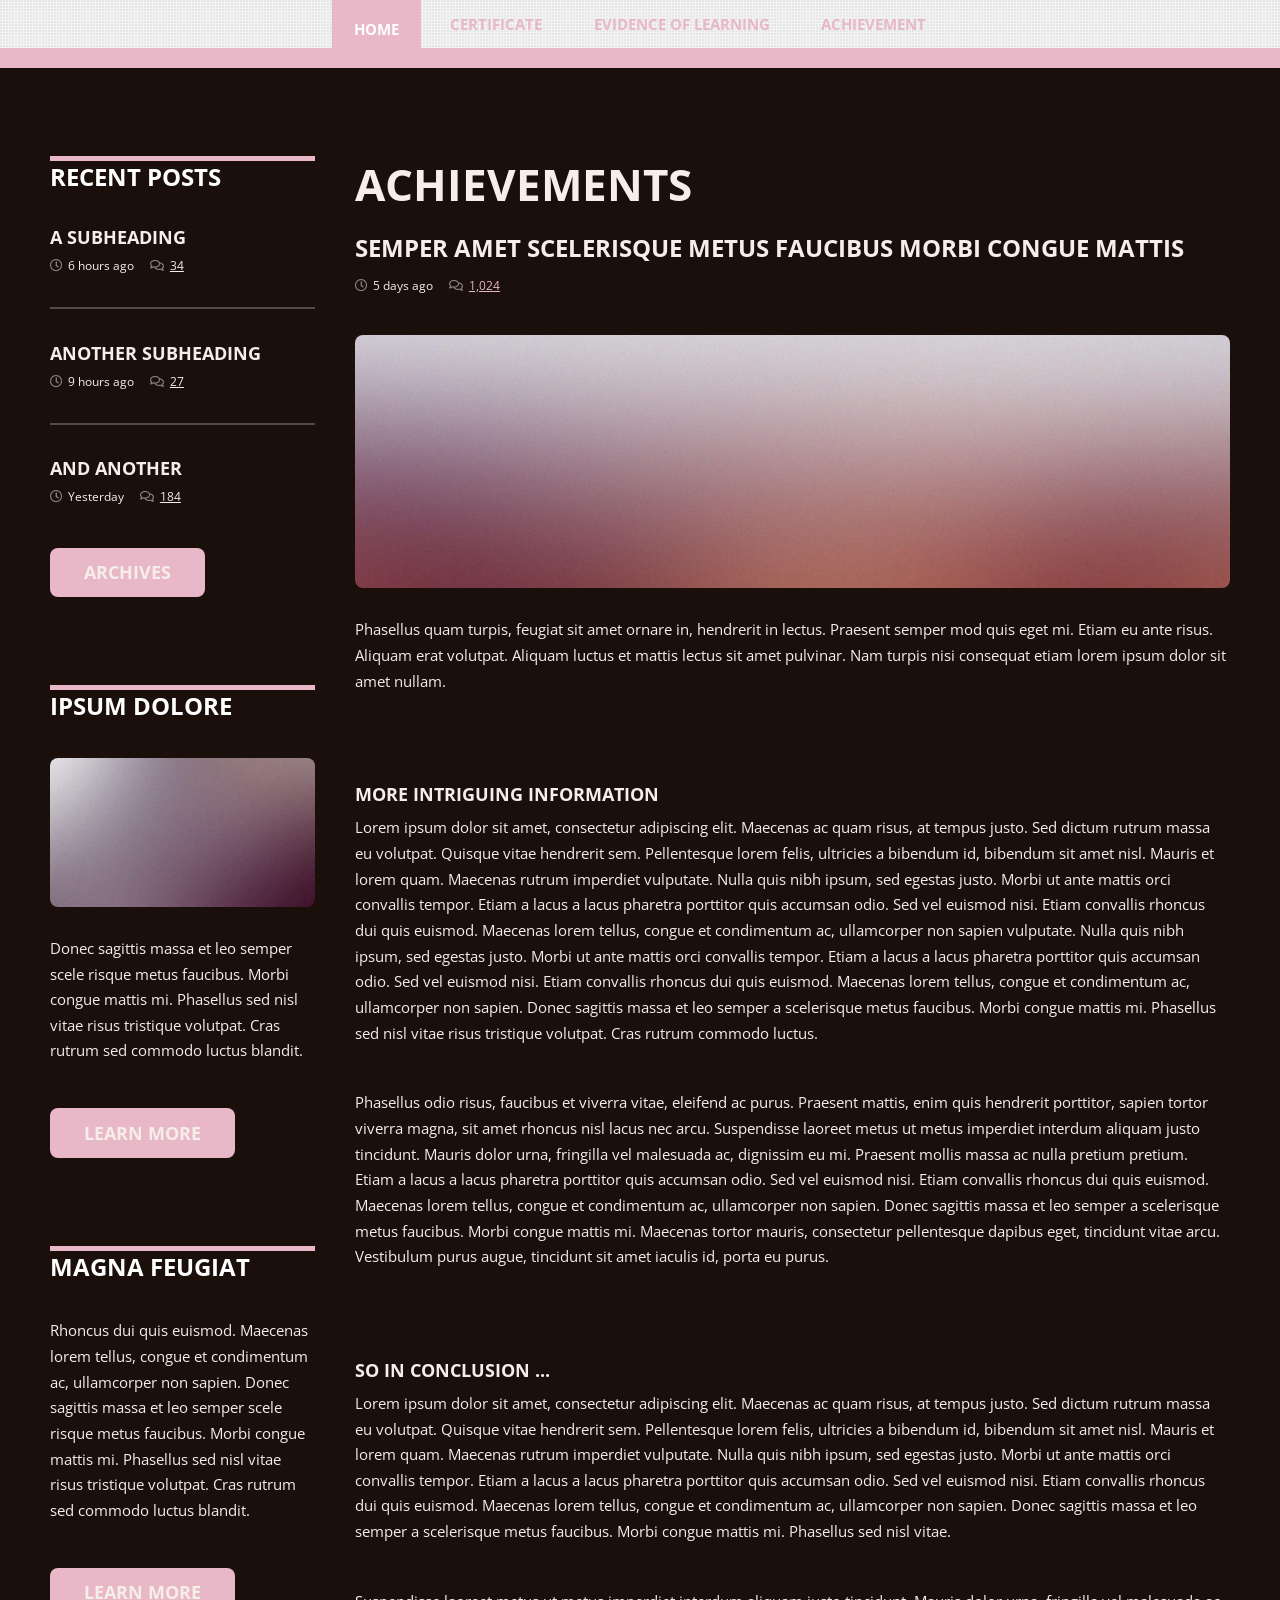
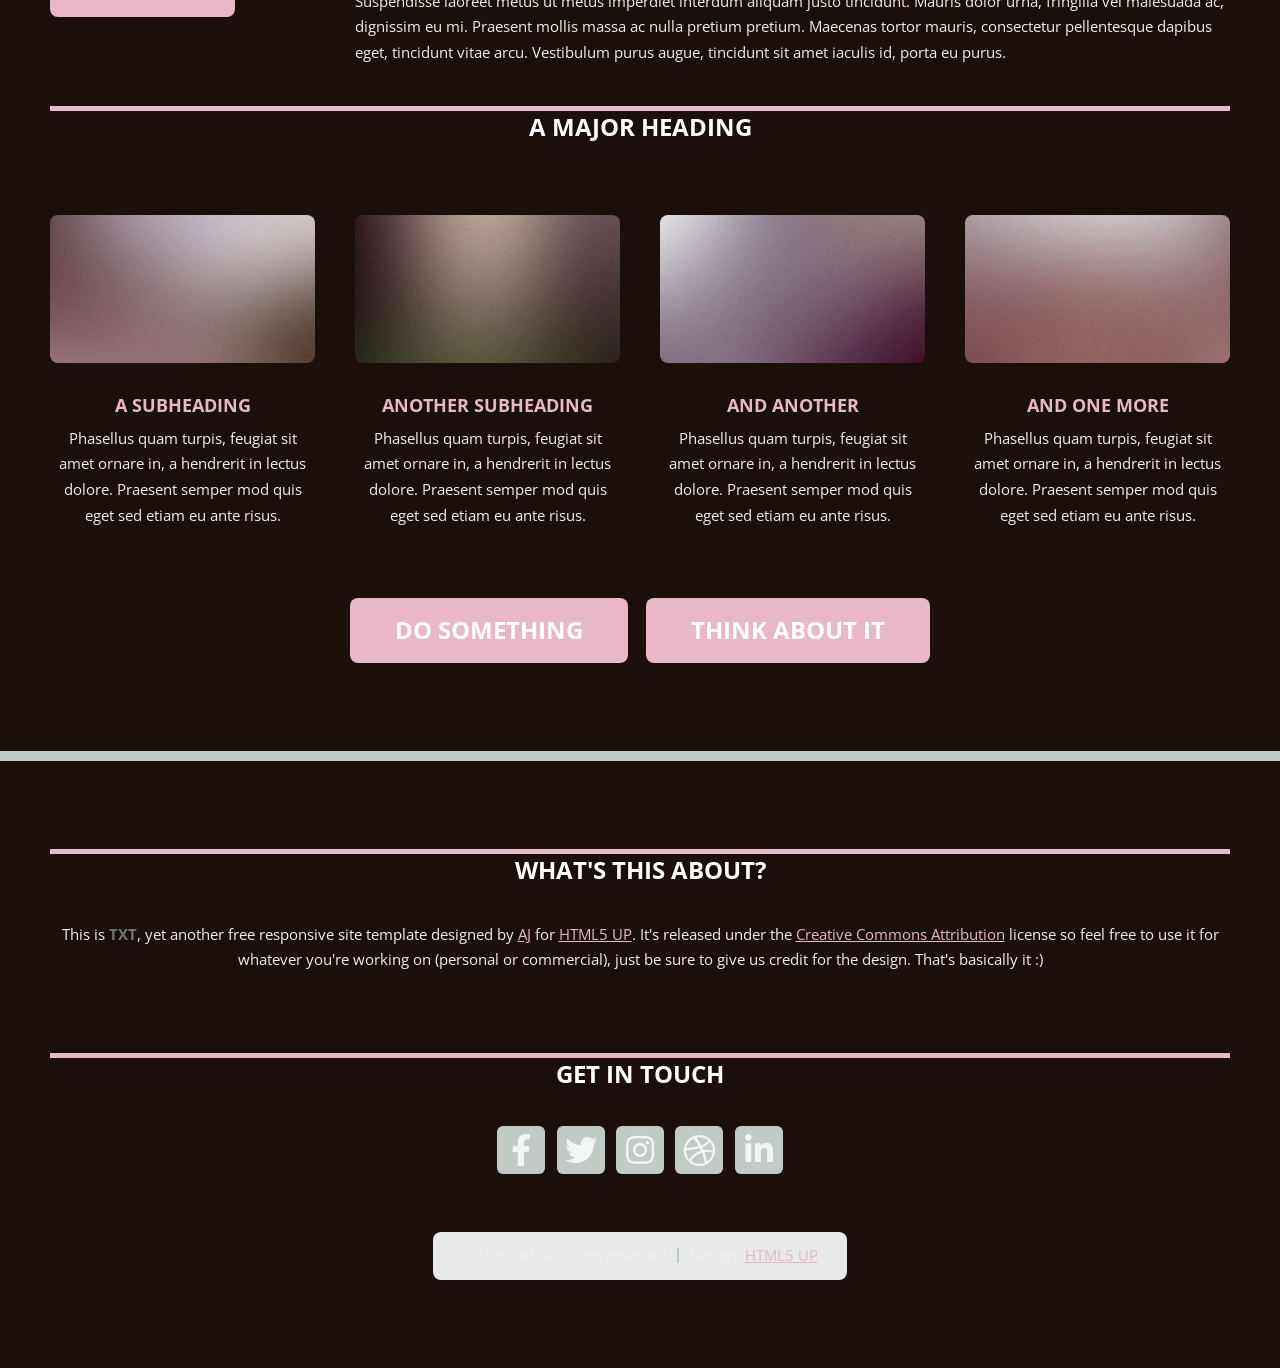
==== Achievement.html @ 73fc47e1 "Update e-portfolio" ====
<!DOCTYPE HTML>
<!--
	TXT by HTML5 UP
	html5up.net | @ajlkn
	Free for personal and commercial use under the CCA 3.0 license (html5up.net/license)
-->
<html>
	<head>
		<title>Left Sidebar - TXT by HTML5 UP</title>
		<meta charset="utf-8" />
		<meta name="viewport" content="width=device-width, initial-scale=1, user-scalable=no" />
		<link rel="stylesheet" href="assets/css/main.css" />
	</head>
	<body class="is-preload">
		<div id="page-wrapper">

			<!-- Header -->
				<header id="header">
					<div class="logo container">
						<div>
							<h1><a href="index.html" id="logo">TXT</a></h1>
							<p>A responsive site template by HTML5 UP</p>
						</div>
					</div>
				</header>

			<!-- Nav -->
<!-- Nav -->
<nav id="nav">
	<ul>
		<li class="current"><a href="index.html">Home</a></li>

		<li>
			<a href="#">Certificate</a>
			<ul>
				<li><a href="Cisco-cert.html">Cisco Cert</a></li>
				<li><a href="Cybersecurity-cert.html">Cybersecurity Cert</a></li>
				<li><a href="Other-cert.html">Other Cert</a></li>
			</ul>
		</li>

		<li><a href="left-sidebar.html">Evidence of Learning</a></li>
		<li><a href="Achievement.html">Achievement</a></li>
	</ul>
</nav>


			<!-- Main -->
				<section id="main">
					<div class="container">
						<div class="row">
							<div class="col-3 col-12-medium">
								<div class="sidebar">

									<!-- Sidebar -->

										<!-- Recent Posts -->
											<section>
												<h2 class="major"><span>Recent Posts</span></h2>
												<ul class="divided">
													<li>
														<article class="box post-summary">
															<h3><a href="#">A Subheading</a></h3>
															<ul class="meta">
																<li class="icon fa-clock">6 hours ago</li>
																<li class="icon fa-comments"><a href="#">34</a></li>
															</ul>
														</article>
													</li>
													<li>
														<article class="box post-summary">
															<h3><a href="#">Another Subheading</a></h3>
															<ul class="meta">
																<li class="icon fa-clock">9 hours ago</li>
																<li class="icon fa-comments"><a href="#">27</a></li>
															</ul>
														</article>
													</li>
													<li>
														<article class="box post-summary">
															<h3><a href="#">And Another</a></h3>
															<ul class="meta">
																<li class="icon fa-clock">Yesterday</li>
																<li class="icon fa-comments"><a href="#">184</a></li>
															</ul>
														</article>
													</li>
												</ul>
												<a href="#" class="button alt">Archives</a>
											</section>

										<!-- Something -->
											<section>
												<h2 class="major"><span>Ipsum Dolore</span></h2>
												<a href="#" class="image featured"><img src="images/pic03.jpg" alt="" /></a>
												<p>
													Donec sagittis massa et leo semper scele risque metus faucibus. Morbi congue mattis mi.
													Phasellus sed nisl vitae risus tristique volutpat. Cras rutrum sed commodo luctus blandit.
												</p>
												<a href="#" class="button alt">Learn more</a>
											</section>

										<!-- Something -->
											<section>
												<h2 class="major"><span>Magna Feugiat</span></h2>
												<p>
													Rhoncus dui quis euismod. Maecenas lorem tellus, congue et condimentum ac, ullamcorper non sapien.
													Donec sagittis massa et leo semper scele risque metus faucibus. Morbi congue mattis mi.
													Phasellus sed nisl vitae risus tristique volutpat. Cras rutrum sed commodo luctus blandit.
												</p>
												<a href="#" class="button alt">Learn more</a>
											</section>

								</div>
							</div>
							<div class="col-9 col-12-medium imp-medium">
								<div class="content">

									<!-- Content -->

										<article class="box page-content">

											<header>
												<h2>Achievements</h2>
												<p>Semper amet scelerisque metus faucibus morbi congue mattis</p>
												<ul class="meta">
													<li class="icon fa-clock">5 days ago</li>
													<li class="icon fa-comments"><a href="#">1,024</a></li>
												</ul>
											</header>

											<section>
												<span class="image featured"><img src="images/pic05.jpg" alt="" /></span>
												<p>
													Phasellus quam turpis, feugiat sit amet ornare in, hendrerit in lectus.
													Praesent semper mod quis eget mi. Etiam eu ante risus. Aliquam erat volutpat.
													Aliquam luctus et mattis lectus sit amet pulvinar. Nam turpis nisi
													consequat etiam lorem ipsum dolor sit amet nullam.
												</p>
											</section>

											<section>
												<h3>More intriguing information</h3>
												<p>
													Lorem ipsum dolor sit amet, consectetur adipiscing elit. Maecenas ac quam risus, at tempus
													justo. Sed dictum rutrum massa eu volutpat. Quisque vitae hendrerit sem. Pellentesque lorem felis,
													ultricies a bibendum id, bibendum sit amet nisl. Mauris et lorem quam. Maecenas rutrum imperdiet
													vulputate. Nulla quis nibh ipsum, sed egestas justo. Morbi ut ante mattis orci convallis tempor.
													Etiam a lacus a lacus pharetra porttitor quis accumsan odio. Sed vel euismod nisi. Etiam convallis
													rhoncus dui quis euismod. Maecenas lorem tellus, congue et condimentum ac, ullamcorper non sapien
													vulputate. Nulla quis nibh ipsum, sed egestas justo. Morbi ut ante mattis orci convallis tempor.
													Etiam a lacus a lacus pharetra porttitor quis accumsan odio. Sed vel euismod nisi. Etiam convallis
													rhoncus dui quis euismod. Maecenas lorem tellus, congue et condimentum ac, ullamcorper non sapien.
													Donec sagittis massa et leo semper a scelerisque metus faucibus. Morbi congue mattis mi.
													Phasellus sed nisl vitae risus tristique volutpat. Cras rutrum commodo luctus.
												</p>
												<p>
													Phasellus odio risus, faucibus et viverra vitae, eleifend ac purus. Praesent mattis, enim
													quis hendrerit porttitor, sapien tortor viverra magna, sit amet rhoncus nisl lacus nec arcu.
													Suspendisse laoreet metus ut metus imperdiet interdum aliquam justo tincidunt. Mauris dolor urna,
													fringilla vel malesuada ac, dignissim eu mi. Praesent mollis massa ac nulla pretium pretium.
													Etiam a lacus a lacus pharetra porttitor quis accumsan odio. Sed vel euismod nisi. Etiam convallis
													rhoncus dui quis euismod. Maecenas lorem tellus, congue et condimentum ac, ullamcorper non sapien.
													Donec sagittis massa et leo semper a scelerisque metus faucibus. Morbi congue mattis mi.
													Maecenas tortor mauris, consectetur pellentesque dapibus eget, tincidunt vitae arcu.
													Vestibulum purus augue, tincidunt sit amet iaculis id, porta eu purus.
												</p>
											</section>

											<section>
												<h3>So in conclusion ...</h3>
												<p>
													Lorem ipsum dolor sit amet, consectetur adipiscing elit. Maecenas ac quam risus, at tempus
													justo. Sed dictum rutrum massa eu volutpat. Quisque vitae hendrerit sem. Pellentesque lorem felis,
													ultricies a bibendum id, bibendum sit amet nisl. Mauris et lorem quam. Maecenas rutrum imperdiet
													vulputate. Nulla quis nibh ipsum, sed egestas justo. Morbi ut ante mattis orci convallis tempor.
													Etiam a lacus a lacus pharetra porttitor quis accumsan odio. Sed vel euismod nisi. Etiam convallis
													rhoncus dui quis euismod. Maecenas lorem tellus, congue et condimentum ac, ullamcorper non sapien.
													Donec sagittis massa et leo semper a scelerisque metus faucibus. Morbi congue mattis mi.
													Phasellus sed nisl vitae.
												</p>
												<p>
													Suspendisse laoreet metus ut metus imperdiet interdum aliquam justo tincidunt. Mauris dolor urna,
													fringilla vel malesuada ac, dignissim eu mi. Praesent mollis massa ac nulla pretium pretium.
													Maecenas tortor mauris, consectetur pellentesque dapibus eget, tincidunt vitae arcu.
													Vestibulum purus augue, tincidunt sit amet iaculis id, porta eu purus.
												</p>
											</section>

										</article>

								</div>
							</div>
							<div class="col-12">

								<!-- Features -->
									<section class="box features">
										<h2 class="major"><span>A Major Heading</span></h2>
										<div>
											<div class="row">
												<div class="col-3 col-6-medium col-12-small">

													<!-- Feature -->
														<section class="box feature">
															<a href="#" class="image featured"><img src="images/pic01.jpg" alt="" /></a>
															<h3><a href="#">A Subheading</a></h3>
															<p>
																Phasellus quam turpis, feugiat sit amet ornare in, a hendrerit in
																lectus dolore. Praesent semper mod quis eget sed etiam eu ante risus.
															</p>
														</section>

												</div>
												<div class="col-3 col-6-medium col-12-small">

													<!-- Feature -->
														<section class="box feature">
															<a href="#" class="image featured"><img src="images/pic02.jpg" alt="" /></a>
															<h3><a href="#">Another Subheading</a></h3>
															<p>
																Phasellus quam turpis, feugiat sit amet ornare in, a hendrerit in
																lectus dolore. Praesent semper mod quis eget sed etiam eu ante risus.
															</p>
														</section>

												</div>
												<div class="col-3 col-6-medium col-12-small">

													<!-- Feature -->
														<section class="box feature">
															<a href="#" class="image featured"><img src="images/pic03.jpg" alt="" /></a>
															<h3><a href="#">And Another</a></h3>
															<p>
																Phasellus quam turpis, feugiat sit amet ornare in, a hendrerit in
																lectus dolore. Praesent semper mod quis eget sed etiam eu ante risus.
															</p>
														</section>

												</div>
												<div class="col-3 col-6-medium col-12-small">

													<!-- Feature -->
														<section class="box feature">
															<a href="#" class="image featured"><img src="images/pic04.jpg" alt="" /></a>
															<h3><a href="#">And One More</a></h3>
															<p>
																Phasellus quam turpis, feugiat sit amet ornare in, a hendrerit in
																lectus dolore. Praesent semper mod quis eget sed etiam eu ante risus.
															</p>
														</section>

												</div>
												<div class="col-12">
													<ul class="actions">
														<li><a href="#" class="button large">Do Something</a></li>
														<li><a href="#" class="button alt large">Think About It</a></li>
													</ul>
												</div>
											</div>
										</div>
									</section>

							</div>
						</div>
					</div>
				</section>

			<!-- Footer -->
				<footer id="footer">
					<div class="container">
						<div class="row gtr-200">
							<div class="col-12">

								<!-- About -->
									<section>
										<h2 class="major"><span>What's this about?</span></h2>
										<p>
											This is <strong>TXT</strong>, yet another free responsive site template designed by
											<a href="https://twitter.com/ajlkn">AJ</a> for <a href="http://html5up.net">HTML5 UP</a>. It's released under the
											<a href="http://html5up.net/license/">Creative Commons Attribution</a> license so feel free to use it for
											whatever you're working on (personal or commercial), just be sure to give us credit for the design.
											That's basically it :)
										</p>
									</section>

							</div>
							<div class="col-12">

								<!-- Contact -->
									<section>
										<h2 class="major"><span>Get in touch</span></h2>
										<ul class="contact">
											<li><a class="icon brands fa-facebook-f" href="#"><span class="label">Facebook</span></a></li>
											<li><a class="icon brands fa-twitter" href="#"><span class="label">Twitter</span></a></li>
											<li><a class="icon brands fa-instagram" href="#"><span class="label">Instagram</span></a></li>
											<li><a class="icon brands fa-dribbble" href="#"><span class="label">Dribbble</span></a></li>
											<li><a class="icon brands fa-linkedin-in" href="#"><span class="label">LinkedIn</span></a></li>
										</ul>
									</section>

							</div>
						</div>

						<!-- Copyright -->
							<div id="copyright">
								<ul class="menu">
									<li>&copy; Untitled. All rights reserved</li><li>Design: <a href="http://html5up.net">HTML5 UP</a></li>
								</ul>
							</div>

					</div>
				</footer>

		</div>

		<!-- Scripts -->
			<script src="assets/js/jquery.min.js"></script>
<script src="assets/js/jquery.dropotron.min.js"></script>
<script src="assets/js/jquery.scrolly.min.js"></script>
<script src="assets/js/browser.min.js"></script>
<script src="assets/js/breakpoints.min.js"></script>
<script src="assets/js/util.js"></script>
<script src="assets/js/main.js"></script>

<script>
	window.addEventListener("scroll", function () {
		document.querySelectorAll(".dropotron").forEach(function (menu) {
			menu.style.display = "none";
		});
	});
</script>

	</body>
</html>
---- assets/css/main.css ----
@import url("fontawesome-all.min.css");
@import url("https://fonts.googleapis.com/css?family=Open+Sans:400,400italic,700,700italic|Open+Sans+Condensed:700");

/*
	TXT by HTML5 UP
	html5up.net | @ajlkn
	Free for personal and commercial use under the CCA 3.0 license (html5up.net/license)
*/

html, body, div, span, applet, object,
iframe, h1, h2, h3, h4, h5, h6, p, blockquote,
pre, a, abbr, acronym, address, big, cite,
code, del, dfn, em, img, ins, kbd, q, s, samp,
small, strike, strong, sub, sup, tt, var, b,
u, i, center, dl, dt, dd, ol, ul, li, fieldset,
form, label, legend, table, caption, tbody,
tfoot, thead, tr, th, td, article, aside,
canvas, details, embed, figure, figcaption,
footer, header, hgroup, menu, nav, output, ruby,
section, summary, time, mark, audio, video {
	margin: 0;
	padding: 0;
	border: 0;
	font-size: 100%;
	font: inherit;
	vertical-align: baseline;}

article, aside, details, figcaption, figure,
footer, header, hgroup, menu, nav, section {
	display: block;}

body {
	line-height: 1;
}

ol, ul {
	list-style: none;
}

blockquote, q {
	quotes: none;
}

	blockquote:before, blockquote:after, q:before, q:after {
		content: '';
		content: none;
	}

table {
	border-collapse: collapse;
	border-spacing: 0;
}

body {
	-webkit-text-size-adjust: none;
}

mark {
	background-color: transparent;
	color: inherit;
}

input::-moz-focus-inner {
	border: 0;
	padding: 0;
}

input, select, textarea {
	-moz-appearance: none;
	-webkit-appearance: none;
	-ms-appearance: none;
	appearance: none;
}

/* Basic */

	html {
		box-sizing: border-box;
	}

	*, *:before, *:after {
		box-sizing: inherit;
	}

	body {
		background: #f2f5f3;
	}

		body.is-preload *, body.is-preload *:before, body.is-preload *:after {
			-moz-animation: none !important;
			-webkit-animation: none !important;
			-ms-animation: none !important;
			animation: none !important;
			-moz-transition: none !important;
			-webkit-transition: none !important;
			-ms-transition: none !important;
			transition: none !important;
		}

	body, input, textarea, select {
		font-family: 'Open Sans', sans-serif;
		font-weight: 400;
		color: #6b7770;
		font-size: 13pt;
		line-height: 2em;
	}

	h1, h2, h3, h4, h5, h6 {
		font-family: 'Open Sans Condensed', sans-serif;
		font-weight: 700;
		text-transform: uppercase;
		color: #6b7770;
		margin: 0 0 0.5em 0;
		line-height: 1.3;
	}

	h1 a, h2 a, h3 a, h4 a, h5 a, h6 a {
		text-decoration: none;
		color: inherit;
	}

	h2 {
		font-size: 1.65em;
	}

		h2.major {
			border-top: solid 5px #e7eae8;
			font-size: 1.65em;
			text-align: center;
			margin: 0 0 3em 0;
			top: 0.775em;
		}

			h2.major span {
				background: #fff;
				display: inline-block;
				top: -0.775em;
				padding: 0 1.25em 0 1.25em;
			}

	h3, h4 {
		font-size: 1.25em;
	}

	a {
		color: #006376;
		text-decoration: underline;
	}

		a:hover {
			text-decoration: none;
		}

	b, strong {
		font-weight: 700;
		color: #6b7770;
	}

	i, em {
		font-style: italic;
	}

	br.clear {
		clear: both;
	}

	sub {
		top: 0.5em;
		font-size: 0.8em;
	}

	sup {
		top: -0.5em;
		font-size: 0.8em;
	}

	hr {
		border: 0;
		border-top: solid 2px #E7EAE8;
		margin: 0 0 3em 0;
	}

	blockquote {
		border-left: solid 5px #E7EAE8;
		padding: 1em 0 1em 1.5em;
		font-style: italic;
	}

	p, ul, ol, dl, table {
		margin-bottom: 3em;
	}

/* Section/Article */

	section, article {
		margin-bottom: 6em;
	}

		section > :last-child, section:last-child, article > :last-child, article:last-child {
			margin-bottom: 0;
		}

	header > p {
		display: block;
		font-family: 'Open Sans Condensed', sans-serif;
		font-weight: 700;
		text-transform: uppercase;
		color: #c1cac5;
	}

/* Container */

	.container {
		margin: 0 auto;
		max-width: 100%;
		width: 64em;
	}

		@media screen and (max-width: 1680px) {

			.container {
				width: 75em;
			}

		}

		@media screen and (max-width: 1280px) {

			.container {
				width: calc(100% - 100px);
			}

		}

		@media screen and (max-width: 980px) {

			.container {
				width: calc(100% - 100px);
			}

		}

		@media screen and (max-width: 736px) {

			.container {
				width: calc(100% - 40px);
			}

		}

		@media screen and (max-width: 360px) {

			.container {
				width: calc(100% - 30px);
			}

		}

/* Row */

	.row {
		display: flex;
		flex-wrap: wrap;
		box-sizing: border-box;
		align-items: stretch;
	}

		.row > * {
			box-sizing: border-box;
		}

		.row.gtr-uniform > * > :last-child {
			margin-bottom: 0;
		}

		.row.aln-left {
			justify-content: flex-start;
		}

		.row.aln-center {
			justify-content: center;
		}

		.row.aln-right {
			justify-content: flex-end;
		}

		.row.aln-top {
			align-items: flex-start;
		}

		.row.aln-middle {
			align-items: center;
		}

		.row.aln-bottom {
			align-items: flex-end;
		}

		.row > .imp {
			order: -1;
		}

		.row > .col-1 {
			width: 8.33333%;
		}

		.row > .off-1 {
			margin-left: 8.33333%;
		}

		.row > .col-2 {
			width: 16.66667%;
		}

		.row > .off-2 {
			margin-left: 16.66667%;
		}

		.row > .col-3 {
			width: 25%;
		}

		.row > .off-3 {
			margin-left: 25%;
		}

		.row > .col-4 {
			width: 33.33333%;
		}

		.row > .off-4 {
			margin-left: 33.33333%;
		}

		.row > .col-5 {
			width: 41.66667%;
		}

		.row > .off-5 {
			margin-left: 41.66667%;
		}

		.row > .col-6 {
			width: 50%;
		}

		.row > .off-6 {
			margin-left: 50%;
		}

		.row > .col-7 {
			width: 58.33333%;
		}

		.row > .off-7 {
			margin-left: 58.33333%;
		}

		.row > .col-8 {
			width: 66.66667%;
		}

		.row > .off-8 {
			margin-left: 66.66667%;
		}

		.row > .col-9 {
			width: 75%;
		}

		.row > .off-9 {
			margin-left: 75%;
		}

		.row > .col-10 {
			width: 83.33333%;
		}

		.row > .off-10 {
			margin-left: 83.33333%;
		}

		.row > .col-11 {
			width: 91.66667%;
		}

		.row > .off-11 {
			margin-left: 91.66667%;
		}

		.row > .col-12 {
			width: 100%;
		}

		.row > .off-12 {
			margin-left: 100%;
		}

		.row.gtr-0 {
			margin-top: 0px;
			margin-left: 0px;
		}

			.row.gtr-0 > * {
				padding: 0px 0 0 0px;
			}

			.row.gtr-0.gtr-uniform {
				margin-top: 0px;
			}

				.row.gtr-0.gtr-uniform > * {
					padding-top: 0px;
				}

		.row.gtr-25 {
			margin-top: -12.5px;
			margin-left: -12.5px;
		}

			.row.gtr-25 > * {
				padding: 12.5px 0 0 12.5px;
			}

			.row.gtr-25.gtr-uniform {
				margin-top: -12.5px;
			}

				.row.gtr-25.gtr-uniform > * {
					padding-top: 12.5px;
				}

		.row.gtr-50 {
			margin-top: -25px;
			margin-left: -25px;
		}

			.row.gtr-50 > * {
				padding: 25px 0 0 25px;
			}

			.row.gtr-50.gtr-uniform {
				margin-top: -25px;
			}

				.row.gtr-50.gtr-uniform > * {
					padding-top: 25px;
				}

		.row {
			margin-top: -50px;
			margin-left: -50px;
		}

			.row > * {
				padding: 50px 0 0 50px;
			}

			.row.gtr-uniform {
				margin-top: -50px;
			}

				.row.gtr-uniform > * {
					padding-top: 50px;
				}

		.row.gtr-150 {
			margin-top: -75px;
			margin-left: -75px;
		}

			.row.gtr-150 > * {
				padding: 75px 0 0 75px;
			}

			.row.gtr-150.gtr-uniform {
				margin-top: -75px;
			}

				.row.gtr-150.gtr-uniform > * {
					padding-top: 75px;
				}

		.row.gtr-200 {
			margin-top: -100px;
			margin-left: -100px;
		}

			.row.gtr-200 > * {
				padding: 100px 0 0 100px;
			}

			.row.gtr-200.gtr-uniform {
				margin-top: -100px;
			}

				.row.gtr-200.gtr-uniform > * {
					padding-top: 100px;
				}

		@media screen and (max-width: 1680px) {

			.row {
				display: flex;
				flex-wrap: wrap;
				box-sizing: border-box;
				align-items: stretch;
			}

				.row > * {
					box-sizing: border-box;
				}

				.row.gtr-uniform > * > :last-child {
					margin-bottom: 0;
				}

				.row.aln-left {
					justify-content: flex-start;
				}

				.row.aln-center {
					justify-content: center;
				}

				.row.aln-right {
					justify-content: flex-end;
				}

				.row.aln-top {
					align-items: flex-start;
				}

				.row.aln-middle {
					align-items: center;
				}

				.row.aln-bottom {
					align-items: flex-end;
				}

				.row > .imp-xlarge {
					order: -1;
				}

				.row > .col-1-xlarge {
					width: 8.33333%;
				}

				.row > .off-1-xlarge {
					margin-left: 8.33333%;
				}

				.row > .col-2-xlarge {
					width: 16.66667%;
				}

				.row > .off-2-xlarge {
					margin-left: 16.66667%;
				}

				.row > .col-3-xlarge {
					width: 25%;
				}

				.row > .off-3-xlarge {
					margin-left: 25%;
				}

				.row > .col-4-xlarge {
					width: 33.33333%;
				}

				.row > .off-4-xlarge {
					margin-left: 33.33333%;
				}

				.row > .col-5-xlarge {
					width: 41.66667%;
				}

				.row > .off-5-xlarge {
					margin-left: 41.66667%;
				}

				.row > .col-6-xlarge {
					width: 50%;
				}

				.row > .off-6-xlarge {
					margin-left: 50%;
				}

				.row > .col-7-xlarge {
					width: 58.33333%;
				}

				.row > .off-7-xlarge {
					margin-left: 58.33333%;
				}

				.row > .col-8-xlarge {
					width: 66.66667%;
				}

				.row > .off-8-xlarge {
					margin-left: 66.66667%;
				}

				.row > .col-9-xlarge {
					width: 75%;
				}

				.row > .off-9-xlarge {
					margin-left: 75%;
				}

				.row > .col-10-xlarge {
					width: 83.33333%;
				}

				.row > .off-10-xlarge {
					margin-left: 83.33333%;
				}

				.row > .col-11-xlarge {
					width: 91.66667%;
				}

				.row > .off-11-xlarge {
					margin-left: 91.66667%;
				}

				.row > .col-12-xlarge {
					width: 100%;
				}

				.row > .off-12-xlarge {
					margin-left: 100%;
				}

				.row.gtr-0 {
					margin-top: 0px;
					margin-left: 0px;
				}

					.row.gtr-0 > * {
						padding: 0px 0 0 0px;
					}

					.row.gtr-0.gtr-uniform {
						margin-top: 0px;
					}

						.row.gtr-0.gtr-uniform > * {
							padding-top: 0px;
						}

				.row.gtr-25 {
					margin-top: -12.5px;
					margin-left: -12.5px;
				}

					.row.gtr-25 > * {
						padding: 12.5px 0 0 12.5px;
					}

					.row.gtr-25.gtr-uniform {
						margin-top: -12.5px;
					}

						.row.gtr-25.gtr-uniform > * {
							padding-top: 12.5px;
						}

				.row.gtr-50 {
					margin-top: -25px;
					margin-left: -25px;
				}

					.row.gtr-50 > * {
						padding: 25px 0 0 25px;
					}

					.row.gtr-50.gtr-uniform {
						margin-top: -25px;
					}

						.row.gtr-50.gtr-uniform > * {
							padding-top: 25px;
						}

				.row {
					margin-top: -50px;
					margin-left: -50px;
				}

					.row > * {
						padding: 50px 0 0 50px;
					}

					.row.gtr-uniform {
						margin-top: -50px;
					}

						.row.gtr-uniform > * {
							padding-top: 50px;
						}

				.row.gtr-150 {
					margin-top: -75px;
					margin-left: -75px;
				}

					.row.gtr-150 > * {
						padding: 75px 0 0 75px;
					}

					.row.gtr-150.gtr-uniform {
						margin-top: -75px;
					}

						.row.gtr-150.gtr-uniform > * {
							padding-top: 75px;
						}

				.row.gtr-200 {
					margin-top: -100px;
					margin-left: -100px;
				}

					.row.gtr-200 > * {
						padding: 100px 0 0 100px;
					}

					.row.gtr-200.gtr-uniform {
						margin-top: -100px;
					}

						.row.gtr-200.gtr-uniform > * {
							padding-top: 100px;
						}

		}

		@media screen and (max-width: 1280px) {

			.row {
				display: flex;
				flex-wrap: wrap;
				box-sizing: border-box;
				align-items: stretch;
			}

				.row > * {
					box-sizing: border-box;
				}

				.row.gtr-uniform > * > :last-child {
					margin-bottom: 0;
				}

				.row.aln-left {
					justify-content: flex-start;
				}

				.row.aln-center {
					justify-content: center;
				}

				.row.aln-right {
					justify-content: flex-end;
				}

				.row.aln-top {
					align-items: flex-start;
				}

				.row.aln-middle {
					align-items: center;
				}

				.row.aln-bottom {
					align-items: flex-end;
				}

				.row > .imp-large {
					order: -1;
				}

				.row > .col-1-large {
					width: 8.33333%;
				}

				.row > .off-1-large {
					margin-left: 8.33333%;
				}

				.row > .col-2-large {
					width: 16.66667%;
				}

				.row > .off-2-large {
					margin-left: 16.66667%;
				}

				.row > .col-3-large {
					width: 25%;
				}

				.row > .off-3-large {
					margin-left: 25%;
				}

				.row > .col-4-large {
					width: 33.33333%;
				}

				.row > .off-4-large {
					margin-left: 33.33333%;
				}

				.row > .col-5-large {
					width: 41.66667%;
				}

				.row > .off-5-large {
					margin-left: 41.66667%;
				}

				.row > .col-6-large {
					width: 50%;
				}

				.row > .off-6-large {
					margin-left: 50%;
				}

				.row > .col-7-large {
					width: 58.33333%;
				}

				.row > .off-7-large {
					margin-left: 58.33333%;
				}

				.row > .col-8-large {
					width: 66.66667%;
				}

				.row > .off-8-large {
					margin-left: 66.66667%;
				}

				.row > .col-9-large {
					width: 75%;
				}

				.row > .off-9-large {
					margin-left: 75%;
				}

				.row > .col-10-large {
					width: 83.33333%;
				}

				.row > .off-10-large {
					margin-left: 83.33333%;
				}

				.row > .col-11-large {
					width: 91.66667%;
				}

				.row > .off-11-large {
					margin-left: 91.66667%;
				}

				.row > .col-12-large {
					width: 100%;
				}

				.row > .off-12-large {
					margin-left: 100%;
				}

				.row.gtr-0 {
					margin-top: 0px;
					margin-left: 0px;
				}

					.row.gtr-0 > * {
						padding: 0px 0 0 0px;
					}

					.row.gtr-0.gtr-uniform {
						margin-top: 0px;
					}

						.row.gtr-0.gtr-uniform > * {
							padding-top: 0px;
						}

				.row.gtr-25 {
					margin-top: -10px;
					margin-left: -10px;
				}

					.row.gtr-25 > * {
						padding: 10px 0 0 10px;
					}

					.row.gtr-25.gtr-uniform {
						margin-top: -10px;
					}

						.row.gtr-25.gtr-uniform > * {
							padding-top: 10px;
						}

				.row.gtr-50 {
					margin-top: -20px;
					margin-left: -20px;
				}

					.row.gtr-50 > * {
						padding: 20px 0 0 20px;
					}

					.row.gtr-50.gtr-uniform {
						margin-top: -20px;
					}

						.row.gtr-50.gtr-uniform > * {
							padding-top: 20px;
						}

				.row {
					margin-top: -40px;
					margin-left: -40px;
				}

					.row > * {
						padding: 40px 0 0 40px;
					}

					.row.gtr-uniform {
						margin-top: -40px;
					}

						.row.gtr-uniform > * {
							padding-top: 40px;
						}

				.row.gtr-150 {
					margin-top: -60px;
					margin-left: -60px;
				}

					.row.gtr-150 > * {
						padding: 60px 0 0 60px;
					}

					.row.gtr-150.gtr-uniform {
						margin-top: -60px;
					}

						.row.gtr-150.gtr-uniform > * {
							padding-top: 60px;
						}

				.row.gtr-200 {
					margin-top: -80px;
					margin-left: -80px;
				}

					.row.gtr-200 > * {
						padding: 80px 0 0 80px;
					}

					.row.gtr-200.gtr-uniform {
						margin-top: -80px;
					}

						.row.gtr-200.gtr-uniform > * {
							padding-top: 80px;
						}

		}

		@media screen and (max-width: 980px) {

			.row {
				display: flex;
				flex-wrap: wrap;
				box-sizing: border-box;
				align-items: stretch;
			}

				.row > * {
					box-sizing: border-box;
				}

				.row.gtr-uniform > * > :last-child {
					margin-bottom: 0;
				}

				.row.aln-left {
					justify-content: flex-start;
				}

				.row.aln-center {
					justify-content: center;
				}

				.row.aln-right {
					justify-content: flex-end;
				}

				.row.aln-top {
					align-items: flex-start;
				}

				.row.aln-middle {
					align-items: center;
				}

				.row.aln-bottom {
					align-items: flex-end;
				}

				.row > .imp-medium {
					order: -1;
				}

				.row > .col-1-medium {
					width: 8.33333%;
				}

				.row > .off-1-medium {
					margin-left: 8.33333%;
				}

				.row > .col-2-medium {
					width: 16.66667%;
				}

				.row > .off-2-medium {
					margin-left: 16.66667%;
				}

				.row > .col-3-medium {
					width: 25%;
				}

				.row > .off-3-medium {
					margin-left: 25%;
				}

				.row > .col-4-medium {
					width: 33.33333%;
				}

				.row > .off-4-medium {
					margin-left: 33.33333%;
				}

				.row > .col-5-medium {
					width: 41.66667%;
				}

				.row > .off-5-medium {
					margin-left: 41.66667%;
				}

				.row > .col-6-medium {
					width: 50%;
				}

				.row > .off-6-medium {
					margin-left: 50%;
				}

				.row > .col-7-medium {
					width: 58.33333%;
				}

				.row > .off-7-medium {
					margin-left: 58.33333%;
				}

				.row > .col-8-medium {
					width: 66.66667%;
				}

				.row > .off-8-medium {
					margin-left: 66.66667%;
				}

				.row > .col-9-medium {
					width: 75%;
				}

				.row > .off-9-medium {
					margin-left: 75%;
				}

				.row > .col-10-medium {
					width: 83.33333%;
				}

				.row > .off-10-medium {
					margin-left: 83.33333%;
				}

				.row > .col-11-medium {
					width: 91.66667%;
				}

				.row > .off-11-medium {
					margin-left: 91.66667%;
				}

				.row > .col-12-medium {
					width: 100%;
				}

				.row > .off-12-medium {
					margin-left: 100%;
				}

				.row.gtr-0 {
					margin-top: 0px;
					margin-left: 0px;
				}

					.row.gtr-0 > * {
						padding: 0px 0 0 0px;
					}

					.row.gtr-0.gtr-uniform {
						margin-top: 0px;
					}

						.row.gtr-0.gtr-uniform > * {
							padding-top: 0px;
						}

				.row.gtr-25 {
					margin-top: -12.5px;
					margin-left: -12.5px;
				}

					.row.gtr-25 > * {
						padding: 12.5px 0 0 12.5px;
					}

					.row.gtr-25.gtr-uniform {
						margin-top: -12.5px;
					}

						.row.gtr-25.gtr-uniform > * {
							padding-top: 12.5px;
						}

				.row.gtr-50 {
					margin-top: -25px;
					margin-left: -25px;
				}

					.row.gtr-50 > * {
						padding: 25px 0 0 25px;
					}

					.row.gtr-50.gtr-uniform {
						margin-top: -25px;
					}

						.row.gtr-50.gtr-uniform > * {
							padding-top: 25px;
						}

				.row {
					margin-top: -50px;
					margin-left: -50px;
				}

					.row > * {
						padding: 50px 0 0 50px;
					}

					.row.gtr-uniform {
						margin-top: -50px;
					}

						.row.gtr-uniform > * {
							padding-top: 50px;
						}

				.row.gtr-150 {
					margin-top: -75px;
					margin-left: -75px;
				}

					.row.gtr-150 > * {
						padding: 75px 0 0 75px;
					}

					.row.gtr-150.gtr-uniform {
						margin-top: -75px;
					}

						.row.gtr-150.gtr-uniform > * {
							padding-top: 75px;
						}

				.row.gtr-200 {
					margin-top: -100px;
					margin-left: -100px;
				}

					.row.gtr-200 > * {
						padding: 100px 0 0 100px;
					}

					.row.gtr-200.gtr-uniform {
						margin-top: -100px;
					}

						.row.gtr-200.gtr-uniform > * {
							padding-top: 100px;
						}

		}

		@media screen and (max-width: 736px) {

			.row {
				display: flex;
				flex-wrap: wrap;
				box-sizing: border-box;
				align-items: stretch;
			}

				.row > * {
					box-sizing: border-box;
				}

				.row.gtr-uniform > * > :last-child {
					margin-bottom: 0;
				}

				.row.aln-left {
					justify-content: flex-start;
				}

				.row.aln-center {
					justify-content: center;
				}

				.row.aln-right {
					justify-content: flex-end;
				}

				.row.aln-top {
					align-items: flex-start;
				}

				.row.aln-middle {
					align-items: center;
				}

				.row.aln-bottom {
					align-items: flex-end;
				}

				.row > .imp-small {
					order: -1;
				}

				.row > .col-1-small {
					width: 8.33333%;
				}

				.row > .off-1-small {
					margin-left: 8.33333%;
				}

				.row > .col-2-small {
					width: 16.66667%;
				}

				.row > .off-2-small {
					margin-left: 16.66667%;
				}

				.row > .col-3-small {
					width: 25%;
				}

				.row > .off-3-small {
					margin-left: 25%;
				}

				.row > .col-4-small {
					width: 33.33333%;
				}

				.row > .off-4-small {
					margin-left: 33.33333%;
				}

				.row > .col-5-small {
					width: 41.66667%;
				}

				.row > .off-5-small {
					margin-left: 41.66667%;
				}

				.row > .col-6-small {
					width: 50%;
				}

				.row > .off-6-small {
					margin-left: 50%;
				}

				.row > .col-7-small {
					width: 58.33333%;
				}

				.row > .off-7-small {
					margin-left: 58.33333%;
				}

				.row > .col-8-small {
					width: 66.66667%;
				}

				.row > .off-8-small {
					margin-left: 66.66667%;
				}

				.row > .col-9-small {
					width: 75%;
				}

				.row > .off-9-small {
					margin-left: 75%;
				}

				.row > .col-10-small {
					width: 83.33333%;
				}

				.row > .off-10-small {
					margin-left: 83.33333%;
				}

				.row > .col-11-small {
					width: 91.66667%;
				}

				.row > .off-11-small {
					margin-left: 91.66667%;
				}

				.row > .col-12-small {
					width: 100%;
				}

				.row > .off-12-small {
					margin-left: 100%;
				}

				.row.gtr-0 {
					margin-top: 0px;
					margin-left: 0px;
				}

					.row.gtr-0 > * {
						padding: 0px 0 0 0px;
					}

					.row.gtr-0.gtr-uniform {
						margin-top: 0px;
					}

						.row.gtr-0.gtr-uniform > * {
							padding-top: 0px;
						}

				.row.gtr-25 {
					margin-top: -5px;
					margin-left: -5px;
				}

					.row.gtr-25 > * {
						padding: 5px 0 0 5px;
					}

					.row.gtr-25.gtr-uniform {
						margin-top: -5px;
					}

						.row.gtr-25.gtr-uniform > * {
							padding-top: 5px;
						}

				.row.gtr-50 {
					margin-top: -10px;
					margin-left: -10px;
				}

					.row.gtr-50 > * {
						padding: 10px 0 0 10px;
					}

					.row.gtr-50.gtr-uniform {
						margin-top: -10px;
					}

						.row.gtr-50.gtr-uniform > * {
							padding-top: 10px;
						}

				.row {
					margin-top: -20px;
					margin-left: -20px;
				}

					.row > * {
						padding: 20px 0 0 20px;
					}

					.row.gtr-uniform {
						margin-top: -20px;
					}

						.row.gtr-uniform > * {
							padding-top: 20px;
						}

				.row.gtr-150 {
					margin-top: -30px;
					margin-left: -30px;
				}

					.row.gtr-150 > * {
						padding: 30px 0 0 30px;
					}

					.row.gtr-150.gtr-uniform {
						margin-top: -30px;
					}

						.row.gtr-150.gtr-uniform > * {
							padding-top: 30px;
						}

				.row.gtr-200 {
					margin-top: -40px;
					margin-left: -40px;
				}

					.row.gtr-200 > * {
						padding: 40px 0 0 40px;
					}

					.row.gtr-200.gtr-uniform {
						margin-top: -40px;
					}

						.row.gtr-200.gtr-uniform > * {
							padding-top: 40px;
						}

		}

		@media screen and (max-width: 360px) {

			.row {
				display: flex;
				flex-wrap: wrap;
				box-sizing: border-box;
				align-items: stretch;
			}

				.row > * {
					box-sizing: border-box;
				}

				.row.gtr-uniform > * > :last-child {
					margin-bottom: 0;
				}

				.row.aln-left {
					justify-content: flex-start;
				}

				.row.aln-center {
					justify-content: center;
				}

				.row.aln-right {
					justify-content: flex-end;
				}

				.row.aln-top {
					align-items: flex-start;
				}

				.row.aln-middle {
					align-items: center;
				}

				.row.aln-bottom {
					align-items: flex-end;
				}

				.row > .imp-xsmall {
					order: -1;
				}

				.row > .col-1-xsmall {
					width: 8.33333%;
				}

				.row > .off-1-xsmall {
					margin-left: 8.33333%;
				}

				.row > .col-2-xsmall {
					width: 16.66667%;
				}

				.row > .off-2-xsmall {
					margin-left: 16.66667%;
				}

				.row > .col-3-xsmall {
					width: 25%;
				}

				.row > .off-3-xsmall {
					margin-left: 25%;
				}

				.row > .col-4-xsmall {
					width: 33.33333%;
				}

				.row > .off-4-xsmall {
					margin-left: 33.33333%;
				}

				.row > .col-5-xsmall {
					width: 41.66667%;
				}

				.row > .off-5-xsmall {
					margin-left: 41.66667%;
				}

				.row > .col-6-xsmall {
					width: 50%;
				}

				.row > .off-6-xsmall {
					margin-left: 50%;
				}

				.row > .col-7-xsmall {
					width: 58.33333%;
				}

				.row > .off-7-xsmall {
					margin-left: 58.33333%;
				}

				.row > .col-8-xsmall {
					width: 66.66667%;
				}

				.row > .off-8-xsmall {
					margin-left: 66.66667%;
				}

				.row > .col-9-xsmall {
					width: 75%;
				}

				.row > .off-9-xsmall {
					margin-left: 75%;
				}

				.row > .col-10-xsmall {
					width: 83.33333%;
				}

				.row > .off-10-xsmall {
					margin-left: 83.33333%;
				}

				.row > .col-11-xsmall {
					width: 91.66667%;
				}

				.row > .off-11-xsmall {
					margin-left: 91.66667%;
				}

				.row > .col-12-xsmall {
					width: 100%;
				}

				.row > .off-12-xsmall {
					margin-left: 100%;
				}

				.row.gtr-0 {
					margin-top: 0px;
					margin-left: 0px;
				}

					.row.gtr-0 > * {
						padding: 0px 0 0 0px;
					}

					.row.gtr-0.gtr-uniform {
						margin-top: 0px;
					}

						.row.gtr-0.gtr-uniform > * {
							padding-top: 0px;
						}

				.row.gtr-25 {
					margin-top: -3.75px;
					margin-left: -3.75px;
				}

					.row.gtr-25 > * {
						padding: 3.75px 0 0 3.75px;
					}

					.row.gtr-25.gtr-uniform {
						margin-top: -3.75px;
					}

						.row.gtr-25.gtr-uniform > * {
							padding-top: 3.75px;
						}

				.row.gtr-50 {
					margin-top: -7.5px;
					margin-left: -7.5px;
				}

					.row.gtr-50 > * {
						padding: 7.5px 0 0 7.5px;
					}

					.row.gtr-50.gtr-uniform {
						margin-top: -7.5px;
					}

						.row.gtr-50.gtr-uniform > * {
							padding-top: 7.5px;
						}

				.row {
					margin-top: -15px;
					margin-left: -15px;
				}

					.row > * {
						padding: 15px 0 0 15px;
					}

					.row.gtr-uniform {
						margin-top: -15px;
					}

						.row.gtr-uniform > * {
							padding-top: 15px;
						}

				.row.gtr-150 {
					margin-top: -22.5px;
					margin-left: -22.5px;
				}

					.row.gtr-150 > * {
						padding: 22.5px 0 0 22.5px;
					}

					.row.gtr-150.gtr-uniform {
						margin-top: -22.5px;
					}

						.row.gtr-150.gtr-uniform > * {
							padding-top: 22.5px;
						}

				.row.gtr-200 {
					margin-top: -30px;
					margin-left: -30px;
				}

					.row.gtr-200 > * {
						padding: 30px 0 0 30px;
					}

					.row.gtr-200.gtr-uniform {
						margin-top: -30px;
					}

						.row.gtr-200.gtr-uniform > * {
							padding-top: 30px;
						}

		}

/* Image */

	.image {
		display: inline-block;
		border-radius: 8px;
	}

		.image img {
			display: block;
			width: 100%;
			border-radius: 8px;
		}

		.image:before {
			content: '';
			position: absolute;
			left: 0;
			top: 0;
			width: 100%;
			height: 100%;
			background: url("images/overlay.png");
			border-radius: 8px;
		}

		.image.fit {
			display: block;
			width: 100%;
		}

		.image.featured {
			display: block;
			width: 100%;
			margin: 0 0 2em 0;
		}

		.image.left {
			float: left;
			margin: 0 2em 2em 0;
		}

		.image.centered {
			display: block;
			margin: 0 0 2em 0;
		}

			.image.centered img {
				margin: 0 auto;
				width: auto;
			}

/* Button */

	input[type="button"],
	input[type="submit"],
	input[type="reset"],
	button,
	.button {
		-webkit-appearance: none;
		display: inline-block;
		font-family: 'Open Sans Condensed', sans-serif;
		font-weight: 700;
		text-transform: uppercase;
		text-decoration: none;
		background: #b1ddab;
		color: #fff;
		border: 0;
		line-height: 1em;
		border-radius: 8px;
		outline: 0;
		cursor: pointer;
		-moz-transition: background-color .2s ease-in-out;
		-webkit-transition: background-color .2s ease-in-out;
		-o-transition: background-color .2s ease-in-out;
		-ms-transition: background-color .2s ease-in-out;
		transition: background-color .2s ease-in-out;
		font-size: 1.25em;
		padding: 0.85em 1.85em;
		text-align: center;
	}

		input[type="button"]:hover,
		input[type="submit"]:hover,
		input[type="reset"]:hover,
		button:hover,
		.button:hover {
			background: #c1edbb;
		}

		input[type="button"]:active,
		input[type="submit"]:active,
		input[type="reset"]:active,
		button:active,
		.button:active {
			background: #a1cd9b;
		}

		input[type="button"].alt,
		input[type="submit"].alt,
		input[type="reset"].alt,
		button.alt,
		.button.alt {
			background: #c1cac5;
		}

			input[type="button"].alt:hover,
			input[type="submit"].alt:hover,
			input[type="reset"].alt:hover,
			button.alt:hover,
			.button.alt:hover {
				background: #ccd5d0;
			}

			input[type="button"].alt:active,
			input[type="submit"].alt:active,
			input[type="reset"].alt:active,
			button.alt:active,
			.button.alt:active {
				background: #b1bab5;
			}

		input[type="button"].large,
		input[type="submit"].large,
		input[type="reset"].large,
		button.large,
		.button.large {
			font-size: 1.65em;
		}

/* List */

	ul {
		list-style: disc;
		padding-left: 1em;
	}

		ul li {
			padding-left: 0.5em;
		}

	ol {
		list-style: decimal;
		padding-left: 1.25em;
	}

		ol li {
			padding-left: 0.25em;
		}

/* Divided */

	ul.divided {
		list-style: none;
		padding-left: 0;
	}

		ul.divided > li {
			border-top: solid 2px #e7eae8;
			padding-top: 2.35em;
			margin-top: 2.35em;
			padding-left: 0;
		}

			ul.divided > li:first-child {
				border-top: 0;
				padding-top: 0;
				margin-top: 0;
			}

/* Actions */

	ul.actions {
		list-style: none;
		padding-left: 0;
		text-align: center;
		margin: 2em 0 0 0;
	}

		ul.actions li {
			display: inline-block;
			margin: 0 0 0 1em;
			padding-left: 0;
		}

			ul.actions li:first-child {
				margin-left: 0;
			}

/* Contact */

	ul.contact {
		list-style: none;
		padding-left: 0;
		cursor: default;
	}

		ul.contact li {
			-moz-transition: top .15s ease-in-out;
			-webkit-transition: top .15s ease-in-out;
			-ms-transition: top .15s ease-in-out;
			transition: top .15s ease-in-out;
			display: inline-block;
			margin: 0 0.25em 0 0.25em;
			top: 0;
			padding-left: 0;
		}

			ul.contact li a {
				-moz-transition: background-color .2s ease-in-out;
				-webkit-transition: background-color .2s ease-in-out;
				-ms-transition: background-color .2s ease-in-out;
				transition: background-color .2s ease-in-out;
				display: block;
				width: 48px;
				height: 48px;
				border-radius: 6px;
				outline: 0;
				background: #c1cac5;
				text-align: center;
			}

				ul.contact li a:before {
					color: #f2f5f3;
					font-size: 32px;
					line-height: 48px;
				}

			ul.contact li:hover {
				top: -5px;
			}

				ul.contact li:hover a.fa-facebook {
					background-color: #3C5A98;
				}

				ul.contact li:hover a.fa-twitter {
					background-color: #2DAAE4;
				}

				ul.contact li:hover a.fa-dribbble {
					background-color: #C4376B;
				}

				ul.contact li:hover a.fa-linkedin {
					background-color: #006599;
				}

				ul.contact li:hover a.fa-instagram {
					background-color: #2E5E86;
				}

				ul.contact li:hover a.fa-google-plus {
					background-color: #DA2713;
				}

			ul.contact li:active {
				top: 0;
			}

/* Special */

	ul.special {
		list-style: none;
		padding-left: 0;
		cursor: default;
		margin: -2em 0 4em -2em;
	}

		ul.special li {
			-moz-transition: top .15s ease-in-out;
			-webkit-transition: top .15s ease-in-out;
			-ms-transition: top .15s ease-in-out;
			transition: top .15s ease-in-out;
			display: inline-block;
			top: 0;
			padding: 2em 0 0 2em;
		}

			ul.special li a {
				display: block;
				outline: 0;
			}

				ul.special li a:before {
					-moz-transition: background-color .2s ease-in-out;
					-webkit-transition: background-color .2s ease-in-out;
					-ms-transition: background-color .2s ease-in-out;
					transition: background-color .2s ease-in-out;
					display: block;
					text-align: center;
					background: #c1cac5;
					border-radius: 100%;
					width: 2.25em;
					height: 2.25em;
					line-height: 2.175em;
					font-size: 5em;
					color: #fff;
				}

			ul.special li:hover {
				top: -1em;
			}

				ul.special li:hover a:before {
					background: #b9d2ce;
				}

/* Meta */

	ul.meta {
		font-size: 0.85em;
		color: #a1aaa5;
		list-style: none;
		padding-left: 0;
	}

		ul.meta li {
			display: inline-block;
			margin-left: 1em;
			padding-left: 0;
		}

			ul.meta li a {
				color: inherit;
				outline: 0;
			}

			ul.meta li:first-child {
				margin-left: 0;
			}

			ul.meta li:before {
				opacity: 0.5;
				cursor: default;
				margin-right: 0.5em;
			}

/* Menu */

	ul.menu {
		list-style: none;
		padding-left: 0;
	}

		ul.menu li {
			border-left: solid 1px #E7EAE8;
			display: inline-block;
			padding: 0 0 0 0.75em;
			margin: 0 0 0 0.75em;
		}

			ul.menu li:first-child {
				border-left: 0;
				margin-left: 0;
				padding-left: 0;
			}

/* Forms */

	form label {
		display: block;
		margin: 0 0 1em 0;
		font-family: 'Open Sans Condensed', sans-serif;
		font-weight: 700;
		text-transform: uppercase;
		color: #6b7770;
	}

	form input[type="text"],
	form input[type="email"],
	form input[type="password"],
	form select,
	form textarea {
		-webkit-appearance: none;
		display: block;
		width: 100%;
		border-radius: 8px;
		border: solid 2px #E7EAE8;
	}

		form input[type="text"]:focus,
		form input[type="email"]:focus,
		form input[type="password"]:focus,
		form select:focus,
		form textarea:focus {
			border-color: #a1cd9b;
		}

	form input[type="text"],
	form input[type="email"],
	form input[type="password"],
	form select {
		line-height: 3em;
		padding: 0 1em;
	}

	form textarea {
		min-height: 9em;
		padding: 1em;
	}

	form ::-webkit-input-placeholder {
		color: #555 !important;
	}

	form :-moz-placeholder {
		color: #555 !important;
	}

	form ::-moz-placeholder {
		color: #555 !important;
	}

	form :-ms-input-placeholder {
		color: #555 !important;
	}

	form ::-moz-focus-inner {
		border: 0;
	}

/* Tables */

	table {
		width: 100%;
	}

		table.default {
			width: 100%;
		}

			table.default tr {
				border-top: solid 2px #E7EAE8;
			}

				table.default tr:first-child {
					border-top: 0;
				}

			table.default td {
				padding: 0.5em 1em 0.5em 1em;
			}

			table.default th {
				text-align: left;
				padding: 0.5em 1em 0.5em 1em;
				margin: 0 0 1em 0;
				font-family: 'Open Sans Condensed', sans-serif;
				font-weight: 700;
				text-transform: uppercase;
				color: #6b7770;
			}

			table.default thead {
				background: #E7EAE8;
				color: #fff;
			}

/* Box */

	.box.highlight {
		text-align: center;
	}

		.box.highlight h2 {
			font-size: 3em;
			margin: 0 0 0.25em 0;
		}

		.box.highlight header > p {
			font-size: 1.65em;
			margin: 0 0 1.5em 0;
		}

	.box.feature {
		text-align: center;
	}

	.box.post header {
		margin: 0 0 2.5em 0;
	}

	.box.post h3 {
		font-size: 3em;
		margin: 0 0 0.25em 0;
	}

	.box.post header > p {
		font-size: 1.65em;
		margin: 0 0 0.5em 0;
	}

	.box.post ul.meta {
		margin: 0 0 0.5em 0;
	}

	.box.post-summary h3 {
		line-height: 1em;
		margin: 0 0 0.75em 0;
	}

	.box.post-summary .meta {
		margin: 0;
		line-height: 1em;
	}

	.box.page-content header {
		margin: 0 0 2.5em 0;
	}

	.box.page-content h2 {
		font-size: 3em;
		margin: 0 0 0.5em 0;
	}

	.box.page-content header > p {
		font-size: 1.65em;
		margin: 0 0 0.5em 0;
	}

	.box.page-content ul.meta {
		margin: 0 0 0.5em 0;
	}

/* Icons */

	.icon {
		text-decoration: none;
		text-decoration: none;
	}

		.icon:before {
			-moz-osx-font-smoothing: grayscale;
			-webkit-font-smoothing: antialiased;
			display: inline-block;
			font-style: normal;
			font-variant: normal;
			text-rendering: auto;
			line-height: 1;
			text-transform: none !important;
			font-family: 'Font Awesome 5 Free';
			font-weight: 400;
		}

		.icon:before {
			line-height: inherit;
		}

		.icon > .label {
			display: none;
		}

		.icon.solid:before {
			font-weight: 900;
		}

		.icon.brands:before {
			font-family: 'Font Awesome 5 Brands';
		}

/* Page Wrapper */

	#page-wrapper > section {
		margin-bottom: 0;
	}

/* Header */

	#header {
		text-align: center;
		font-size: 2em;
		font-family: 'Open Sans Condensed', sans-serif;
		font-weight: 700;
		text-transform: uppercase;
		padding: 2em 0;
		background: #fff;
		margin: 0 auto;
	}

		#header .logo {
			text-align: center;
			border-top: solid 5px #e7eae8;
			top: 0.65em;
		}

			#header .logo div {
				background: #fff;
				display: inline-block;
				padding: 0 1.5em 0 1.5em;
				top: -0.65em;
			}

			#header .logo h1 {
				display: inline;
			}

			#header .logo p {
				display: inline;
				color: #C1CAC5;
			}

/* Nav */

		#nav ul {
			z-index: 1001;
		}

		#nav li {
			display: inline-block;
			margin: 0 0.5em 0 0.5em;
			top: 0;
			-moz-transition: top .15s ease-in-out;
			-webkit-transition: top .15s ease-in-out;
			-o-transition: top .15s ease-in-out;
			-ms-transition: top .15s ease-in-out;
			transition: top .15s ease-in-out;
		}

			#nav li > ul {
				display: none;
			}

			#nav li a, #nav li span {
				-moz-transition: background-color .075s ease-in-out, color .075s ease-in-out;
				-webkit-transition: background-color .075s ease-in-out, color .075s ease-in-out;
				-ms-transition: background-color .075s ease-in-out, color .075s ease-in-out;
				transition: background-color .075s ease-in-out, color .075s ease-in-out;
				display: block;
				text-decoration: none;
				color: #6b7770;
				top: -6px;
				padding: 6px 1.5em 0.25em 1.5em;
				border-bottom-left-radius: 6px;
				border-bottom-right-radius: 6px;
				outline: 0;
			}

			#nav li:hover, #nav li.active {
				top: 3px;
			}

			#nav li:hover a, #nav li:hover span {
				background: #C1CAC5;
				color: #fff;
			}

			#nav li.active a, #nav li.active span {
				background: #C1CAC5;
				color: #fff;
			}

			#nav li.current a {
				background: #b1ddab;
				color: #fff;
			}

	.dropotron {
		list-style: none;
		background: #6B7770;
		color: #fff;
		border-radius: 6px;
		line-height: 2.75em;
		text-align: center;
		font-family: 'Open Sans Condensed', sans-serif;
		font-weight: 700;
		text-transform: uppercase;
		padding: 1em 0;
		text-align: left;
		min-width: 14em;
		margin-top: -1em;
		box-shadow: 0 1em 2em 0 rgba(0, 0, 0, 0.1);
	}

		.dropotron li {
			padding-left: 0;
		}

			.dropotron li > a, .dropotron li > span {
				display: block;
				color: #D7DAD8;
				text-decoration: none;
				padding: 0 1.25em;
			}

			.dropotron li:hover > a, .dropotron li:hover > span {
				color: #fff;
				background: #7B8780;
			}

			.dropotron li.active > a, .dropotron li.active > span {
				color: #fff;
				background: #7B8780;
			}

			.dropotron li:first-child {
				border-top: 0;
			}

		.dropotron.level-0 {
			margin-top: 1em;
			font-size: 0.9em;
		}

			.dropotron.level-0:before {
				content: '';
				position: absolute;
				left: 50%;
				margin-left: -1em;
				top: -0.65em;
				border-bottom: solid 1em #6B7770;
				border-left: solid 1em transparent;
				border-right: solid 1em transparent;
			}

/* Banner */

	#banner {
		background-image: url("images/overlay.png"), url("images/overlay.png"), url("../../images/banner.jpg");
		background-position: top left, top left, center center;
		background-repeat: repeat, repeat, no-repeat;
		background-size: auto, auto, cover;
		z-index: 1;
		padding: 11em 0;
	}

		#banner .content {
			background-color: rgba(21, 28, 23, 0.85);
			background-image: url("images/overlay.png"), url("images/highlight.png");
			background-position: top left, center center;
			background-size: auto, 100% 250%;
			background-repeat: repeat, no-repeat;
			text-align: center;
			margin: 0;
			padding: 4em 0 3.5em 0;
		}

			#banner .content h2 {
				color: #fff;
				font-size: 2.75em;
				margin: 0 0 0.5em 0;
			}

			#banner .content p {
				display: block;
				font-family: 'Open Sans Condensed', sans-serif;
				font-weight: 700;
				text-transform: uppercase;
				color: #575d59;
				font-size: 1.35em;
				margin: 0 0 1.25em 0;
			}

			#banner .content .button {
				-moz-transition: border-color .2s ease-in-out, color .2s ease-in-out;
				-webkit-transition: border-color .2s ease-in-out, color .2s ease-in-out;
				-ms-transition: border-color .2s ease-in-out, color .2s ease-in-out;
				transition: border-color .2s ease-in-out, color .2s ease-in-out;
				color: #b4b7b5;
				background: transparent !important;
				border: solid 4px #575d59;
				border-color: rgba(87, 93, 89, 0.35);
				font-size: 1.5em;
			}

				#banner .content .button:hover {
					color: #e4e7e5;
					border-color: rgba(87, 93, 89, 0.75);
				}

				#banner .content .button:active {
					color: #fff;
					border-color: #616763;
				}

/* Main */

	#main {
		background: #fff;
		border-top: solid 5px #b1ddab;
		border-bottom: solid 5px #c1cac5;
		border-top-width: 35px;
		border-bottom-width: 10px;
		padding: 6em 0 6em 0;
	}

/* Sidebar + Content */

	.sidebar h2.major {
		text-align: left;
		margin: 0 0 1.5em 0;
	}

		.sidebar h2.major span {
			padding-left: 0;
		}

/* Footer */

	#footer {
		text-align: center;
		padding: 8em 0 8em 0;
	}

		#footer a {
			color: inherit;
		}

		#footer h2.major {
			margin: 0 0 1.5em 0;
		}

			#footer h2.major span {
				background: #f2f5f3;
			}

/* Copyright */

	#copyright {
		display: inline-block;
		background: #e7eae8;
		padding: 0.75em 2em 0.75em 2em;
		border-radius: 8px;
		color: #8b9790;
		margin: 4em 0 0 0;
	}

		#copyright a {
			color: inherit;
		}

		#copyright .menu {
			margin: 0;
		}

			#copyright .menu li {
				border-color: #C1CAC5;
				border-width: 2px;
				line-height: 1em;
			}

/* XLarge */

	@media screen and (max-width: 1680px) {

		/* Basic */

			body, input, textarea, select {
				font-size: 12pt;
				line-height: 1.75em;
			}

	}

/* Large */

	@media screen and (max-width: 1280px) {

		/* Basic */

			body, input, textarea, select {
				font-size: 11pt;
			}

		/* Special */

			ul.special li a:before {
				font-size: 60px;
			}

		/* Box */

			.box.highlight h2 {
				font-size: 2.5em;
			}

			.box.highlight header > p {
				font-size: 1.25em;
			}

			.box.post h3 {
				font-size: 2.5em;
			}

			.box.post header > p {
				font-size: 1.25em;
			}

		/* Header */

			#header {
				font-size: 1.5em;
			}

		/* Banner */

			#banner {
				padding: 6em 0;
			}

				#banner .content {
					padding: 4em 0 3em 0;
				}

					#banner .content h2 {
						margin: 0 0 0.65em 0;
					}

					#banner .content p {
						margin: 0 0 1em 0;
					}

		/* Main */

			#main {
				border-top-width: 20px;
				border-bottom-width: 10px;
			}

		/* Footer */

			#footer {
				padding: 6em 0 6em 0;
			}

	}

/* Medium */

	#navPanel, #titleBar {
		display: none;
	}

	@media screen and (max-width: 980px) {

		/* Basic */

			html, body {
				overflow-x: hidden;
			}

		/* Box */

			.box br {
				display: none;
			}

		/* Header */

			#header {
				display: none;
			}

		/* Banner */

			#banner {
				padding: calc(14em + 44px) 0 14em 0;
			}

		/* Nav */

			#nav {
				display: none;
			}

		/* Main */

			#main {
				border-top-width: 0;
			}

		/* Sidebar */

			.sidebar {
				border-top: solid 2px #e7eae8;
				padding-top: 50px;
			}

		/* Nav */

			body {
				padding-top: 44px;
			}

				body.homepage {
					padding-top: 0;
				}

			#page-wrapper {
				-moz-backface-visibility: hidden;
				-webkit-backface-visibility: hidden;
				-ms-backface-visibility: hidden;
				backface-visibility: hidden;
				-moz-transition: -moz-transform 0.5s ease;
				-webkit-transition: -webkit-transform 0.5s ease;
				-ms-transition: -ms-transform 0.5s ease;
				transition: transform 0.5s ease;
				padding-bottom: 1px;
			}

			#titleBar {
				-moz-backface-visibility: hidden;
				-webkit-backface-visibility: hidden;
				-ms-backface-visibility: hidden;
				backface-visibility: hidden;
				-moz-transition: -moz-transform 0.5s ease;
				-webkit-transition: -webkit-transform 0.5s ease;
				-ms-transition: -ms-transform 0.5s ease;
				transition: transform 0.5s ease;
				display: block;
				height: 44px;
				left: 0;
				top: 0;
				width: 100%;
				z-index: 10001;
				background-color: rgba(21, 38, 23, 0.8);
				background-image: url("images/overlay.png");
			}

				#titleBar .title {
					display: block;
					font-family: 'Open Sans Condensed', sans-serif;
					font-weight: 700;
					text-transform: uppercase;
					font-size: 1.25em;
					line-height: 44px;
					color: #fff;
					z-index: 1000;
					text-align: center;
				}

				#titleBar .toggle {
					text-decoration: none;
					position: absolute;
					left: 0;
					top: 0;
					width: 80px;
					height: 60px;
					z-index: 1001;
				}

					#titleBar .toggle:before {
						-moz-osx-font-smoothing: grayscale;
						-webkit-font-smoothing: antialiased;
						display: inline-block;
						font-style: normal;
						font-variant: normal;
						text-rendering: auto;
						line-height: 1;
						text-transform: none !important;
						font-family: 'Font Awesome 5 Free';
						font-weight: 900;
					}

					#titleBar .toggle:before {
						display: inline-block;
						text-decoration: none;
						position: absolute;
						left: 0;
						top: 0;
						background: #b1ddab;
						width: 44px;
						height: 44px;
						content: '\f0c9';
						color: #fff;
						text-align: center;
						line-height: 44px;
						font-size: 20px;
					}

					#titleBar .toggle:active:before {
						background-color: #a1cd9b;
					}

			#navPanel {
				-moz-backface-visibility: hidden;
				-webkit-backface-visibility: hidden;
				-ms-backface-visibility: hidden;
				backface-visibility: hidden;
				-moz-transform: translateX(-275px);
				-webkit-transform: translateX(-275px);
				-ms-transform: translateX(-275px);
				transform: translateX(-275px);
				-moz-transition: -moz-transform 0.5s ease;
				-webkit-transition: -webkit-transform 0.5s ease;
				-ms-transition: -ms-transform 0.5s ease;
				transition: transform 0.5s ease;
				display: block;
				height: 100%;
				left: 0;
				overflow-y: auto;
				top: 0;
				width: 275px;
				z-index: 10002;
				background-color: #353c37;
				background-image: url("images/overlay.png"), -moz-linear-gradient(top, rgba(0, 0, 0, 0), rgba(0, 0, 0, 0.5));
				background-image: url("images/overlay.png"), -webkit-linear-gradient(top, rgba(0, 0, 0, 0), rgba(0, 0, 0, 0.5));
				background-image: url("images/overlay.png"), -ms-linear-gradient(top, rgba(0, 0, 0, 0), rgba(0, 0, 0, 0.5));
				background-image: url("images/overlay.png"), linear-gradient(top, rgba(0, 0, 0, 0), rgba(0, 0, 0, 0.5));
				background-repeat: repeat, no-repeat;
				background-size: auto, 100% 100%;
				font-family: 'Open Sans Condensed', sans-serif;
				font-weight: 700;
				text-transform: uppercase;
				font-size: 1.25em;
				box-shadow: inset -3px 0px 10px 0px rgba(0, 0, 0, 0.25);
			}

				#navPanel nav {
					z-index: 1000;
				}

				#navPanel .link {
					display: block;
					color: inherit;
					text-decoration: none;
					height: 44px;
					line-height: 44px;
					padding: 0 1em 0 1em;
					color: #888;
					color: rgba(255, 255, 255, 0.5);
					border-top: solid 2px rgba(87, 93, 89, 0.15);
					font-size: 0.8em;
				}

					#navPanel .link:first-child {
						border-top: 0;
					}

				#navPanel .indent-1 {
					display: inline-block;
					width: 1em;
				}

				#navPanel .indent-2 {
					display: inline-block;
					width: 2em;
				}

				#navPanel .indent-3 {
					display: inline-block;
					width: 3em;
				}

				#navPanel .indent-4 {
					display: inline-block;
					width: 4em;
				}

				#navPanel .indent-5 {
					display: inline-block;
					width: 5em;
				}

				#navPanel .depth-0 {
					color: #fff;
				}

			body.navPanel-visible #page-wrapper {
				-moz-transform: translateX(275px);
				-webkit-transform: translateX(275px);
				-ms-transform: translateX(275px);
				transform: translateX(275px);
			}

			body.navPanel-visible #titleBar {
				-moz-transform: translateX(275px);
				-webkit-transform: translateX(275px);
				-ms-transform: translateX(275px);
				transform: translateX(275px);
			}

			body.navPanel-visible #navPanel {
				-moz-transform: translateX(0);
				-webkit-transform: translateX(0);
				-ms-transform: translateX(0);
				transform: translateX(0);
			}

	}

/* Small */

	@media screen and (max-width: 736px) {

		/* Basic */

			body, input, textarea, select {
				font-size: 11pt;
			}

			h2 {
				font-size: 1.25em;
			}

				h2.major {
					font-size: 1.25em;
					margin: 0 0 2em 0;
				}

					h2.major span {
						padding: 0 1em;
					}

		/* Section/Article */

			section, article {
				margin-bottom: 2em;
			}

		/* Button */

			input[type="button"],
			input[type="submit"],
			input[type="reset"],
			button,
			.button {
				display: block;
				width: 100%;
			}

				input[type="button"].large,
				input[type="submit"].large,
				input[type="reset"].large,
				button.large,
				.button.large {
					font-size: 1.25em;
				}

		/* Actions */

			ul.actions li {
				display: block;
				margin: 1em 0 0 0;
			}

				ul.actions li:first-child {
					margin-top: 0;
				}

		/* Special */

			ul.special {
				margin: -0.75em 0 2em -0.75em;
			}

				ul.special li {
					padding: 0.75em 0 0 0.75em;
				}

					ul.special li a:before {
						font-size: 28px;
					}

		/* Box */

			.box.highlight h2 {
				font-size: 2em;
			}

			.box.highlight header > p {
				font-size: 1.25em;
			}

			.box.post h3 {
				font-size: 2em;
			}

			.box.post header > p {
				font-size: 1.25em;
			}

			.box.page-content h2 {
				font-size: 2em;
			}

			.box.page-content header > p {
				font-size: 1.25em;
			}

		/* Banner */

			#banner {
				padding: calc(6em + 44px) 0 6em 0;
			}

				#banner .content {
					padding: 4em 2.5em 3em 2.5em;
				}

					#banner .content h2 {
						font-size: 2em;
					}

					#banner .content p {
						font-size: 1.25em;
					}

		/* Main */

			#main {
				padding: 3em 0;
			}

		/* Sidebar */

			.sidebar {
				border-top: solid 2px #e7eae8;
				padding-top: 50px;
				margin-top: 30px;
			}

		/* Footer */

			#footer {
				padding: 3em 0;
			}

		/* Copyright */

			#copyright .menu li {
				display: block;
				border-left: 0;
				padding-left: 0;
				line-height: 1.75em;
			}

	}

/* Small */

	@media screen and (max-width: 360px) {

		/* Basic */

			body, input, textarea, select {
				font-size: 10pt;
			}

	}


	/* Canva-style Portfolio Cover (ALLY) */
.portfolio-cover {
  min-height: 100vh;
  background: #2b1a13;
  color: #ffffff;
  display: flex;
  align-items: center;
  justify-content: center;
  padding: 50px 6%;
}

.cover-container {
  width: 100%;
  max-width: 1300px;
  display: flex;
  align-items: center;
  justify-content: space-between;
  gap: 70px;
}

/* Left side */
.cover-left {
  flex: 1;
}

.portfolio-label {
  font-family: Georgia, serif;
  font-size: 2.7rem;
  letter-spacing: 1px;
  margin-bottom: 20px;
  text-align: center;
}

.photo-frame {
  width: 100%;
  max-width: 560px;
  margin: 0 auto;
}

.photo-shadow {
  position: absolute;
  width: 100%;
  height: 100%;
  background: #000000;
  top: 20px;
  left: -25px;
  z-index: 1;
}

.profile-photo {
  width: 100%;
  display: block;
  border: 18px solid #111111;
  box-shadow: 25px 25px 0 rgba(255, 255, 255, 0.55);
  z-index: 2;
}

.quote {
  margin-top: 35px;
  font-size: 1.1rem;
  font-style: italic;
  line-height: 1.3;
  text-align: center;
  border-left: 4px solid #ffffff;
  padding-left: 15px;
}

/* Right side */
.cover-right {
  flex: 1;
}

.cover-right h1 {
  font-family: Georgia, serif;
  font-size: 5.3rem;
  line-height: 1.15;
  margin-bottom: 30px;
  letter-spacing: 2px;
  color: #ffffff;
}

.cover-right h2 {
  font-size: 1.6rem;
  text-transform: uppercase;
  margin: 0;
  color: #ffffff;
}

.course {
  font-size: 1.1rem;
  text-transform: uppercase;
  margin-bottom: 25px;
}

.cover-right h3 {
  font-size: 1.5rem;
  text-transform: uppercase;
  margin-bottom: 30px;
  color: #ffffff;
}

.contact-list p {
  font-size: 1.1rem;
  margin: 18px 0;
}

.view-btn {
  margin-top: 25px;
  background: #ffffff !important;
  color: #2b1a13 !important;
  border-radius: 30px;
  padding: 14px 35px;
  font-weight: bold;
  text-decoration: none;
}

.view-btn:hover {
  background: #d8c7b5 !important;
  color: #2b1a13 !important;
}

/* Mobile responsive */
@media screen and (max-width: 900px) {
  .cover-container {
    flex-direction: column;
    text-align: center;
    gap: 40px;
  }

  .cover-right h1 {
    font-size: 3.8rem;
  }

  .portfolio-label {
    font-size: 2.2rem;
  }

  .photo-frame {
    max-width: 380px;
  }

  .quote {
    font-size: 1rem;
  }
}
/* Force cover background to dark brown */
#banner,
#banner.portfolio-cover {
  background: #2b1a13 !important;
  background: #1f120d !important;
  background-image: none !important;
}
/* ================================
   Custom Theme: Aesthetic Pink
   Paste at the VERY BOTTOM
================================ */

/* Active nav menu - Home */
#nav li.current a {
	background: #e8b7c8 !important;
	color: #ffffff !important;
}

/* Hover nav menu */
#nav li:hover a,
#nav li:hover span,
#nav li.active a,
#nav li.active span {
	background: #c1cac5 !important;
	color: #ffffff !important;
}

/* Dropdown background - keep gray */
.dropotron {
	background: #6B7770 !important;
	color: #ffffff !important;
}

/* Dropdown hover */
.dropotron li:hover > a,
.dropotron li:hover > span {
	background: #e8b7c8 !important;
	color: #ffffff !important;
}

/* Main top border */
#main {
	border-top-color: #e8b7c8 !important;
}

/* Buttons */
.button,
input[type="button"],
input[type="submit"],
input[type="reset"],
button {
	background: #e8b7c8 !important;
	color: #ffffff !important;
}

/* Button hover */
.button:hover,
input[type="button"]:hover,
input[type="submit"]:hover,
input[type="reset"]:hover,
button:hover {
	background: #f1c7d6 !important;
	color: #ffffff !important;
}

/* Mobile menu button */
#titleBar .toggle:before {
	background: #e8b7c8 !important;
}

/* Optional: make links soft pink */
a {
	color: #b96b86;
}
/* ================================
   Custom Dark Brown Background Theme
   Paste at the VERY BOTTOM
================================ */

/* Overall website background */
body {
	background: #2b1a13 !important;
	color: #f5eee9 !important;
}

/* Main content area */
#main {
	background: #2b1a13 !important;
	color: #f5eee9 !important;
	border-top-color: #e8b7c8 !important;
	border-bottom-color: #c1cac5 !important;
}

/* Header area */
#header {
	background: #2b1a13 !important;
	color: #ffffff !important;
}

#header .logo div {
	background: #2b1a13 !important;
}

#header .logo h1,
#header .logo p,
#header .logo a {
	color: #ffffff !important;
}

/* Footer area */
#footer {
	background: #2b1a13 !important;
	color: #f5eee9 !important;
}

/* Section boxes / content */
.box,
section,
article {
	background: transparent !important;
	color: #f5eee9 !important;
}

/* Headings */
h1, h2, h3, h4, h5, h6,
.box.highlight h2,
.box.post h3,
.sidebar h2.major {
	color: #ffffff !important;
}

/* Paragraphs and normal text */
p, li, td, th {
	color: #f5eee9 !important;
}

/* Major heading line style */
h2.major {
	border-top-color: #e8b7c8 !important;
}

h2.major span {
	background: #2b1a13 !important;
	color: #ffffff !important;
}

/* Sidebar lines */
ul.divided > li {
	border-top-color: rgba(255, 255, 255, 0.25) !important;
}

/* Meta text like dates/comments */
ul.meta {
	color: #d8c7b5 !important;
}

/* Links */
a {
	color: #e8b7c8 !important;
}

/* Keep nav white/gray/pink */
#nav {
	background-color: rgba(255, 255, 255, 0.95) !important;
}

/* Cards/images area remains clean */
.image:before {
	background: none !important;
}
/* Darker Brown Theme Override */
body,
#main,
#header,
#footer,
#banner.portfolio-cover {
	background: #1a0f0b !important;
	background-color: #1a0f0b !important;
	color: #f5eee9 !important;
}

#header .logo div,
h2.major span {
	background: #1a0f0b !important;
}

#banner,
#banner.portfolio-cover {
	background-image: none !important;
}

.box,
section,
article {
	background: transparent !important;
}

h1, h2, h3, h4, h5, h6,
p, li {
	color: #f5eee9 !important;
}

a {
	color: #e8b7c8 !important;
}
/* Cisco Certificate Section */
.cert-section {
	display: flex;
	align-items: center;
	justify-content: space-between;
	gap: 60px;
	padding: 60px 6%;
	background: #1a0f0b;
	color: #ffffff;
}

.cert-left,
.cert-right {
	flex: 1;
}

.cert-left h2 {
	font-family: Georgia, serif;
	font-size: 3.2rem;
	line-height: 1.2;
	color: #ffffff !important;
	text-align: center;
	margin-bottom: 35px;
}

.cert-frame img {
	width: 100%;
	max-width: 620px;
	display: block;
	margin: 0 auto;
}

.cert-badge {
	width: 220px;
	display: block;
	margin: 0 auto 40px auto;
}

.cert-right p {
	font-size: 1.2rem;
	line-height: 1.7;
	text-align: justify;
	color: #ffffff !important;
	margin-bottom: 30px;
}

/* Mobile responsive */
@media screen and (max-width: 900px) {
	.cert-section {
		flex-direction: column;
		text-align: center;
		gap: 40px;
	}

	.cert-left h2 {
		font-size: 2.4rem;
	}

	.cert-badge {
		width: 170px;
	}

	.cert-right p {
		text-align: center;
		font-size: 1rem;
	}
}


/* ================================
   Career Exploration Section
   White background only for this section
================================ */

.career-exploration {
	background: #ffffff !important;
	color: #2b1a13 !important;
	display: flex;
	gap: 70px;
	align-items: center;
	justify-content: space-between;
	padding: 70px 7%;
	margin: 0 auto 70px auto;
	max-width: 1400px;
	border-radius: 0;
}

.career-left,
.career-right {
	flex: 1;
}

.career-title-box {
	border: 2px solid #2b1a13;
	border-radius: 50px;
	padding: 15px 30px;
	margin-bottom: 35px;
	display: inline-block;
}

.career-title-box h2 {
	font-family: Georgia, serif;
	font-size: 3.2rem;
	line-height: 1.05;
	color: #2b1a13 !important;
	margin: 0;
}

.career-exploration h3 {
	font-size: 1.45rem;
	color: #2b1a13 !important;
	margin: 30px 0 12px 0;
}

.career-exploration p {
	color: #2b1a13 !important;
	font-size: 1.1rem;
	line-height: 1.6;
	text-align: left;
	margin-bottom: 20px;
}

.career-img {
	width: 100%;
	max-width: 560px;
	display: block;
	margin: 0 auto 30px auto;
}

/* Mobile view */
@media screen and (max-width: 900px) {
	.career-exploration {
		flex-direction: column;
		gap: 35px;
		padding: 50px 6%;
	}

	.career-title-box h2 {
		font-size: 2.3rem;
	}

	.career-exploration p {
		font-size: 1rem;
	}
}
/* Clean 2-by-2 Certificate Cards */
.cert-card-section {
	padding: 40px 0 !important;
}

.cert-card-grid {
	display: grid;
	grid-template-columns: repeat(2, 1fr);
	gap: 50px;
	max-width: 1200px;
	margin: 0 auto;
}

.cert-card {
	text-align: center;
	margin-bottom: 0 !important;
}

.cert-card img {
	width: 100%;
	max-width: 520px;
	height: 260px;
	object-fit: cover;
	border-radius: 8px;
	display: block;
	margin: 0 auto 25px auto;
}

.cert-card h3 {
	color: #e8b7c8 !important;
	margin-bottom: 15px;
}

.cert-card p {
	color: #ffffff !important;
	max-width: 520px;
	margin: 0 auto;
	line-height: 1.6;
}

.cert-card-section .actions {
	margin-top: 60px;
}

/* Mobile */
@media screen and (max-width: 900px) {
	.cert-card-grid {
		grid-template-columns: 1fr;
		gap: 40px;
	}

	.cert-card img {
		height: auto;
	}
}
/* Fix sidebar/background white area to dark brown */
.sidebar,
.content,
.box,
.box.page-content,
.box.features,
#main .container,
#main .row {
	background: #1a0f0b !important;
	color: #f5eee9 !important;
}

/* Make sidebar text follow theme */
.sidebar h2,
.sidebar h3,
.sidebar p,
.sidebar li,
.sidebar a {
	color: #f5eee9 !important;
}

/* Keep major heading span dark brown too */
.sidebar h2.major span,
.content h2.major span,
.box.features h2.major span {
	background: #1a0f0b !important;
	color: #ffffff !important;
}

/* Sidebar divider line */
.sidebar ul.divided > li {
	border-top-color: rgba(255, 255, 255, 0.25) !important;
}
/* Forage Certificate Card */
.cert-card img {
	width: 100%;
	max-width: 520px;
	height: auto !important;
	object-fit: contain !important;
	display: block;
	margin: 0 auto 20px auto;
	border: 3px solid #8b2cff;
	padding: 15px;
	background: #1a0f0b;
}

.season-title {
	font-family: "The Seasons", Georgia, "Times New Roman", serif !important;
	font-size: 2rem !important;
	line-height: 1.2 !important;
	text-transform: uppercase;
	color: #ffffff !important;
	text-align: center;
	margin-top: 10px;
}
/* Clean 2-by-2 Certificate Cards */
.cert-card-section {
	padding: 40px 0 !important;
}

.cert-card-grid {
	display: grid;
	grid-template-columns: repeat(2, 1fr);
	gap: 50px;
	max-width: 1200px;
	margin: 0 auto;
}

.cert-card {
	text-align: center;
	margin-bottom: 0 !important;
}

.cert-card img {
	width: 100%;
	max-width: 520px;
	height: auto !important;
	object-fit: contain !important;
	border-radius: 8px;
	display: block;
	margin: 0 auto 25px auto;
	border: 3px solid #8b2cff;
	padding: 15px;
	background: #1a0f0b;
}

.season-title {
	font-family: "The Seasons", Georgia, "Times New Roman", serif !important;
	font-size: 1.5rem !important;
	line-height: 1.2 !important;
	text-transform: uppercase;
	color: #ffffff !important;
	text-align: center;
	margin-top: 10px;
}

.cert-card-section .actions {
	margin-top: 60px;
}

/* Mobile */
@media screen and (max-width: 900px) {
	.cert-card-grid {
		grid-template-columns: 1fr;
		gap: 40px;
	}

	.cert-card img {
		height: auto;
	}
}


#nav ul {
	margin: 0 !important;
	padding: 0 !important;
}

#nav li {
	top: 0 !important;
}

#nav li a,
#nav li span {
	top: 0 !important;
	padding: 0 1.5em !important;
	line-height: 3.25em !important;
	height: 3.25em !important;
	display: block !important;
}



#nav {
	position: relative !important;
	top: auto !important;
	left: auto !important;
	width: 100% !important;
	height: 4em !important;
	line-height: 4em !important;
	overflow: visible !important;
	z-index: 9999 !important;
}

#nav ul {
	margin: 0 !important;
	padding: 0 !important;
	line-height: 4em !important;
}

#nav li {
	top: 0 !important;
	margin-top: 0 !important;
}

#nav li a,
#nav li span {
	top: 0 !important;
	height: 4em !important;
	line-height: 4em !important;
	padding: 0 1.5em !important;
	display: block !important;
}

#nav li.current a {
	top: 0 !important;
	height: 4em !important;
	line-height: 4em !important;
	padding: 0 1.5em !important;
}
/* ================================
   Restore Original Navbar Look
================================ */

body {
	padding-top: 3.25em !important;
}

#nav {
	position: fixed !important;
	top: 0 !important;
	left: 0 !important;
	z-index: 1000 !important;
	background-color: rgba(255, 255, 255, 0.95) !important;
	background-image: url("images/overlay.png") !important;
	width: 100% !important;
	height: 3.25em !important;
	line-height: 3.25em !important;
	text-align: center !important;
	font-family: 'Open Sans Condensed', sans-serif !important;
	font-weight: 700 !important;
	text-transform: uppercase !important;
	cursor: default !important;
	overflow: visible !important;
	display: block !important;
}

#nav ul {
	position: relative !important;
	z-index: 1001 !important;
	margin: 0 !important;
	padding: 0 !important;
	list-style: none !important;
}

#nav li {
	display: inline-block !important;
	margin: 0 0.5em !important;
	top: 0 !important;
	position: relative !important;
	padding: 0 !important;
}

#nav li a,
#nav li span {
	position: relative !important;
	display: block !important;
	text-decoration: none !important;
	color: #e8b7c8 !important;
	top: -6px !important;
	padding: 6px 1.5em 0.25em 1.5em !important;
	border-bottom-left-radius: 6px !important;
	border-bottom-right-radius: 6px !important;
	outline: 0 !important;
	height: auto !important;
	line-height: 3.25em !important;
}

#nav li:hover,
#nav li.active {
	top: 3px !important;
}

#nav li:hover a,
#nav li:hover span,
#nav li.active a,
#nav li.active span {
	background: #c1cac5 !important;
	color: #ffffff !important;
}

#nav li.current a,
#nav li.current span {
	background: #e8b7c8 !important;
	color: #ffffff !important;
}

/* Dropdown restore */
.dropotron {
	list-style: none !important;
	background: #6B7770 !important;
	color: #ffffff !important;
	border-radius: 6px !important;
	line-height: 2.75em !important;
	text-align: left !important;
	font-family: 'Open Sans Condensed', sans-serif !important;
	font-weight: 700 !important;
	text-transform: uppercase !important;
	padding: 1em 0 !important;
	min-width: 14em !important;
	margin-top: -1em !important;
	box-shadow: 0 1em 2em 0 rgba(0, 0, 0, 0.1) !important;
	z-index: 10000 !important;
}

.dropotron li {
	padding-left: 0 !important;
	display: block !important;
	margin: 0 !important;
}

.dropotron li > a,
.dropotron li > span {
	display: block !important;
	color: #e8b7c8 !important;
	text-decoration: none !important;
	padding: 0 1.25em !important;
	top: 0 !important;
	line-height: 2.75em !important;
}

.dropotron li:hover > a,
.dropotron li:hover > span {
	color: #ffffff !important;
	background: #e8b7c8 !important;
}
/* ==================================================
   FINAL FIX: Restore navbar + fix home cover gap
   Put this at the VERY BOTTOM of main.css
================================================== */


/* Restore original-style fixed navbar */
#nav {
	position: fixed !important;
	top: 0 !important;
	left: 0 !important;
	width: 100% !important;
	height: 3.25em !important;
	line-height: 3.25em !important;
	z-index: 10000 !important;
	background-color: rgba(255, 255, 255, 0.95) !important;
	background-image: url("images/overlay.png") !important;
	text-align: center !important;
	overflow: visible !important;
	display: block !important;
}

/* Navbar menu */
#nav ul {
	margin: 0 !important;
	padding: 0 !important;
	list-style: none !important;
	position: relative !important;
	z-index: 10001 !important;
}

#nav li {
	display: inline-block !important;
	position: relative !important;
	top: 0 !important;
	margin: 0 0.5em !important;
	padding: 0 !important;
}

#nav li a,
#nav li span {
	position: relative !important;
	display: block !important;
	top: -6px !important;
	padding: 6px 1.5em 0.25em 1.5em !important;
	line-height: 3.25em !important;
	height: auto !important;
	text-decoration: none !important;
	border-bottom-left-radius: 6px !important;
	border-bottom-right-radius: 6px !important;
	color: #e8b7c8 !important;
}

/* Active tab */
#nav li.current a,
#nav li.current span {
	background: #e8b7c8 !important;
	color: #ffffff !important;
}

/* Hover tab */
#nav li:hover a,
#nav li:hover span {
	background: #c1cac5 !important;
	color: #ffffff !important;
}

/* Dropdown restore */
.dropotron {
	background: #6B7770 !important;
	color: #ffffff !important;
	border-radius: 6px !important;
	padding: 1em 0 !important;
	min-width: 14em !important;
	margin-top: -1em !important;
	line-height: 2.75em !important;
	text-align: left !important;
	z-index: 10002 !important;
}

.dropotron li {
	display: block !important;
	margin: 0 !important;
	padding: 0 !important;
}

.dropotron li a,
.dropotron li span {
	display: block !important;
	top: 0 !important;
	padding: 0 1.25em !important;
	line-height: 2.75em !important;
	color: #e8b7c8 !important;
}

.dropotron li:hover a,
.dropotron li:hover span {
	background: #e8b7c8 !important;
	color: #ffffff !important;
}

/* Fix home cover huge empty gap */
#banner.portfolio-cover {
	min-height: calc(100vh - 3.25em) !important;
	padding: 40px 6% !important;
	background: #1a0f0b !important;
	background-image: none !important;
	display: flex !important;
	align-items: center !important;
	justify-content: center !important;
}

.cover-container {
	margin: 0 auto !important;
	padding: 0 !important;
}
/* ==================================================
   REAL FINAL FIX: Navbar + Dropdown + Cover
================================================== */

/* No CSS zoom because it breaks dropdown position */
body {
	padding-top: 3.25em !important;
	zoom: normal !important;
	background: #1a0f0b !important;
}

/* Hide old template header */
#header {
	display: none !important;
}

/* Navbar like before */
#nav {
	position: fixed !important;
	top: 0 !important;
	left: 0 !important;
	width: 100% !important;
	height: 3.25em !important;
	line-height: 3.25em !important;
	z-index: 10000 !important;
	background-color: rgba(255, 255, 255, 0.95) !important;
	background-image: url("images/overlay.png") !important;
	text-align: center !important;
	overflow: visible !important;
	display: block !important;
}

/* Navbar list */
#nav ul {
	margin: 0 !important;
	padding: 0 !important;
	list-style: none !important;
	position: relative !important;
	z-index: 10001 !important;
}

/* Navbar items */
#nav li {
	display: inline-block !important;
	position: relative !important;
	top: 0 !important;
	margin: 0 0.5em !important;
	padding: 0 !important;
}

/* Navbar links */
#nav li a,
#nav li span {
	position: relative !important;
	display: block !important;
	top: -6px !important;
	padding: 6px 1.5em 0.25em 1.5em !important;
	line-height: 3.25em !important;
	height: auto !important;
	text-decoration: none !important;
	border-bottom-left-radius: 6px !important;
	border-bottom-right-radius: 6px !important;
	color: #e8b7c8 !important;
}

/* Current active tab */
#nav li.current a,
#nav li.current span {
	background: #e8b7c8 !important;
	color: #ffffff !important;
}

/* Hover tab */
#nav li:hover a,
#nav li:hover span {
	background: #c1cac5 !important;
	color: #ffffff !important;
}

/* Dropdown fix */
.dropotron {
	background: #6B7770 !important;
	color: #ffffff !important;
	border-radius: 6px !important;
	padding: 1em 0 !important;
	min-width: 14em !important;
	margin-top: -1em !important;
	line-height: 2.75em !important;
	text-align: left !important;
	z-index: 10002 !important;
}

.dropotron li {
	display: block !important;
	margin: 0 !important;
	padding: 0 !important;
}

.dropotron li a,
.dropotron li span {
	display: block !important;
	top: 0 !important;
	padding: 0 1.25em !important;
	line-height: 2.75em !important;
	color: #e8b7c8 !important;
}

.dropotron li:hover a,
.dropotron li:hover span {
	background: #e8b7c8 !important;
	color: #ffffff !important;
}

/* Fix cover page */
#banner.portfolio-cover {
	margin-top: 0 !important;
	min-height: calc(100vh - 3.25em) !important;
	padding: 40px 6% !important;
	background: #1a0f0b !important;
	background-image: none !important;
	display: flex !important;
	align-items: center !important;
	justify-content: center !important;
}

.cover-container {
	margin: 0 auto !important;
	padding: 0 !important;
}
/* ===== PORTFOLIO NAV FIX - PASTE AT VERY BOTTOM ===== */

/* remove fixed/sticky navbar problem */
#nav {
	position: relative !important;
	top: auto !important;
	left: auto !important;
	right: auto !important;
	width: 100% !important;
	z-index: 999 !important;
	margin: 0 !important;
}

/* make menu horizontal and centered */
#nav > ul {
	display: flex !important;
	justify-content: center !important;
	align-items: center !important;
	flex-wrap: wrap !important;
	gap: 0.5em !important;
	margin: 0 auto !important;
	padding: 0 !important;
}

#nav > ul > li {
	position: relative !important;
	margin: 0 !important;
}

#nav > ul > li > a {
	display: block !important;
	white-space: nowrap !important;
}

/* fix certificate dropdown */
#nav ul ul {
	position: absolute !important;
	top: 100% !important;
	left: 0 !important;
	min-width: 230px !important;
	z-index: 9999 !important;
}

#nav ul ul li,
#nav ul ul li a {
	width: 100% !important;
	white-space: nowrap !important;
}

/* HTML5UP dropotron dropdown fix */
.dropotron {
	position: absolute !important;
	min-width: 230px !important;
	z-index: 99999 !important;
	background: #6f7d72 !important;
	border-radius: 0 0 8px 8px !important;
}

.dropotron li a {
	color: #f3b5cc !important;
	white-space: nowrap !important;
	padding: 0.8em 1.2em !important;
	display: block !important;
}

/* make sure banner is not hidden under nav */
#banner,
.portfolio-cover {
	margin-top: 0 !important;
	padding-top: 0 !important;
}

/* prevent horizontal ugly scroll */
body {
	overflow-x: hidden !important;
	padding-top: 0 !important;
}
/* ===== HOME BANNER FIX ===== */

#banner.portfolio-cover {
	background: #1b0f0b !important;
	min-height: auto !important;
	height: auto !important;
	padding: 4em 2em !important;
	overflow: hidden !important;
}

.cover-container {
	max-width: 1200px !important;
	margin: 0 auto !important;
	display: flex !important;
	align-items: center !important;
	justify-content: center !important;
	gap: 4em !important;
}

.cover-left,
.cover-right {
	width: 50% !important;
	text-align: center !important;
}

.photo-frame {
	width: 330px !important;
	height: 430px !important;
	margin: 0 auto 2em auto !important;
	overflow: hidden !important;
	background: transparent !important;
	border: 10px solid #aaa5a2 !important;
	box-shadow: none !important;
}

.photo-shadow {
	display: none !important;
}

.profile-photo {
	width: 100% !important;
	height: 100% !important;
	object-fit: cover !important;
	display: block !important;
	background: transparent !important;
}

.quote {
	max-width: 650px !important;
	margin: 0 auto !important;
	font-size: 1.2em !important;
	line-height: 1.4 !important;
}

.view-btn {
	margin-top: 2em !important;
}

@media screen and (max-width: 980px) {
	.cover-container {
		flex-direction: column !important;
		gap: 2em !important;
	}

	.cover-left,
	.cover-right {
		width: 100% !important;
	}

	.photo-frame {
		width: 260px !important;
		height: 340px !important;
	}
}
/* ===== CERTIFICATE DROPDOWN FIX ===== */

#nav > ul > li {
	position: relative !important;
}

#nav ul ul,
.dropotron {
	background: #6f7d72 !important;
	border-radius: 6px !important;
	padding: 1em 0 !important;
	min-width: 230px !important;
	box-shadow: none !important;
	z-index: 99999 !important;
}

#nav ul ul li,
.dropotron li {
	display: block !important;
	width: 100% !important;
}

#nav ul ul li a,
.dropotron li a {
	display: block !important;
	padding: 0.8em 1.2em !important;
	color: #f3b5cc !important;
	font-weight: bold !important;
	text-align: left !important;
	white-space: nowrap !important;
}

#nav ul ul li a:hover,
.dropotron li a:hover {
	background: rgba(255, 255, 255, 0.08) !important;
	color: white !important;
}

/* small triangle above dropdown */
.dropotron:before {
	content: '';
	position: absolute;
	top: -10px;
	left: 50%;
	transform: translateX(-50%);
	border-left: 10px solid transparent;
	border-right: 10px solid transparent;
	border-bottom: 10px solid #6f7d72;
}
/* ===== CERTIFICATE DROPDOWN FINAL FIX ===== */

/* Hide the HTML5UP generated dropdown that is moving too far */
.dropotron {
	display: none !important;
}

/* Make Certificate parent control its own dropdown */
#nav > ul > li {
	position: relative !important;
}

/* Hide Certificate dropdown by default */
#nav > ul > li > ul {
	display: none !important;
	position: absolute !important;
	top: 100% !important;
	left: 50% !important;
	transform: translateX(-50%) !important;

	width: 230px !important;
	min-width: 230px !important;

	background: #6f7d72 !important;
	border-radius: 6px !important;
	padding: 1em 0 !important;
	margin-top: 0 !important;

	z-index: 99999 !important;
	list-style: none !important;
}

/* Show dropdown only when hover Certificate */
#nav > ul > li:hover > ul {
	display: block !important;
}

/* Dropdown links */
#nav > ul > li > ul > li {
	display: block !important;
	width: 100% !important;
	margin: 0 !important;
	padding: 0 !important;
}

#nav > ul > li > ul > li > a {
	display: block !important;
	width: 100% !important;
	padding: 0.8em 1.2em !important;

	text-align: left !important;
	color: #f3b5cc !important;
	font-weight: bold !important;
	white-space: nowrap !important;
}

/* Hover effect */
#nav > ul > li > ul > li > a:hover {
	background: rgba(255, 255, 255, 0.08) !important;
	color: white !important;
}

/* Triangle above dropdown */
#nav > ul > li > ul:before {
	content: '';
	position: absolute;
	top: -10px;
	left: 50%;
	transform: translateX(-50%);
	border-left: 10px solid transparent;
	border-right: 10px solid transparent;
	border-bottom: 10px solid #6f7d72;
}
/* ===== SOC ANALYST SKILL TAGS - FULL WIDTH ===== */

.soc-skill-tags {
	width: 100% !important;
	display: flex !important;
	flex-wrap: wrap !important;
	gap: 12px !important;
	margin-top: 2.5em !important;
	justify-content: flex-start !important;
	clear: both !important;
}

.soc-skill-tags span {
	background: #e8b4c8 !important;
	color: #2a120c !important;
	padding: 0.75em 1.2em !important;
	font-weight: 700 !important;
	letter-spacing: 0.04em !important;
	border-radius: 0 !important;
	display: inline-block !important;
	font-size: 0.95em !important;
	white-space: nowrap !important;
}

.soc-skill-tags span:hover {
	background: #f2c6d6 !important;
	color: #2a120c !important;
	transform: translateY(-2px) !important;
	transition: 0.2s ease !important;
}
/* ===== FIX CAREER TAGS POSITION ===== */

.career-exploration {
	display: flex !important;
	flex-wrap: wrap !important;
	align-items: flex-start !important;
	gap: 3em !important;
}

.career-left,
.career-right {
	flex: 1 1 45% !important;
	max-width: 48% !important;
}

/* tags must go under both career columns */
.soc-skill-tags {
	flex: 0 0 100% !important;
	width: 100% !important;
	max-width: 100% !important;

	display: flex !important;
	flex-wrap: wrap !important;
	justify-content: center !important;
	gap: 12px !important;

	margin-top: 2em !important;
	clear: both !important;
}

.soc-skill-tags span {
	background: #e8b4c8 !important;
	color: #2a120c !important;
	padding: 0.75em 1.2em !important;
	font-weight: 700 !important;
	letter-spacing: 0.04em !important;
	border-radius: 0 !important;
	display: inline-block !important;
	white-space: nowrap !important;
	font-size: 0.95em !important;
}

/* mobile view */
@media screen and (max-width: 980px) {
	.career-left,
	.career-right {
		flex: 0 0 100% !important;
		max-width: 100% !important;
	}

	.soc-skill-tags {
		justify-content: center !important;
	}
}
/* ===== PERSONAL SKILLS ASSESSMENT ===== */

.personal-skills-section {
	background: #1b0f0b !important;
	padding: 3em !important;
	border-radius: 0 !important;
}

.personal-skills-section h2.major span {
	background: #1b0f0b !important;
	color: #ffffff !important;
	text-transform: uppercase !important;
	font-weight: 800 !important;
	letter-spacing: 0.05em !important;
}

.technical-skills-box {
	width: 100% !important;
	margin-top: 2em !important;
}

.technical-skills-box h3 {
	color: #ffffff !important;
	font-size: 1.8em !important;
	margin-bottom: 1.5em !important;
	font-weight: 800 !important;
}

.skill-item {
	margin-bottom: 1.8em !important;
}

.skill-title {
	display: flex !important;
	justify-content: space-between !important;
	align-items: center !important;
	color: #ffffff !important;
	font-size: 1.1em !important;
	font-weight: 700 !important;
	margin-bottom: 0.6em !important;
}

.skill-title span:last-child {
	color: #e8b4c8 !important;
}

.skill-bar {
	width: 100% !important;
	height: 8px !important;
	background: #3a2a25 !important;
	overflow: hidden !important;
}

.skill-fill {
	height: 100% !important;
	background: #e8b4c8 !important;
}
/* ===== SOFT SKILLS SECTION - CLEAN FINAL ===== */

.soft-skills-section {
	background: #1b0f0b !important;
	padding: 3em 0 !important;
	text-align: left !important;
	width: 100% !important;
	box-sizing: border-box !important;
}

.soft-skills-section h3 {
	color: #ffffff !important;
	font-size: 1.8em !important;
	font-weight: 800 !important;
	text-transform: uppercase !important;
	letter-spacing: 0.05em !important;
	margin: 0 0 2em 0 !important;
	padding-left: 0 !important;
}

.soft-skills-grid {
	width: 100% !important;
	max-width: none !important;
	display: grid !important;
	grid-template-columns: repeat(5, minmax(0, 1fr)) !important;
	gap: 2em !important;
	margin: 0 !important;
	padding: 0 !important;
	box-sizing: border-box !important;
	overflow: visible !important;
}

.soft-skill-card {
	background: #2a120c !important;
	border: 2px solid #e8b4c8 !important;
	width: 100% !important;
	max-width: none !important;
	min-height: 420px !important;
	padding: 2em 1.6em !important;
	box-sizing: border-box !important;

	display: flex !important;
	flex-direction: column !important;
	justify-content: center !important;

	position: relative !important;
	cursor: pointer !important;
	transition: transform 0.25s ease, box-shadow 0.25s ease, background 0.25s ease !important;
	transform-origin: center center !important;
	z-index: 1 !important;
}

.soft-skill-card h4 {
	color: #e8b4c8 !important;
	font-size: 1.1em !important;
	font-weight: 800 !important;
	text-transform: uppercase !important;
	margin-bottom: 1em !important;
	text-align: left !important;
}

.soft-skill-card p {
	color: #ffffff !important;
	font-size: 0.95em !important;
	line-height: 1.6 !important;
	margin: 0 !important;
	text-align: left !important;
}

.soft-skill-card:hover {
	transform: scale(1.06) !important;
	background: #3a1811 !important;
	box-shadow: 0 0 25px rgba(232, 180, 200, 0.45) !important;
	z-index: 999 !important;
}

.soft-skill-card:hover h4 {
	color: #ffffff !important;
}

.soft-skill-card:hover p {
	color: #f7dce7 !important;
}

@media screen and (max-width: 1200px) {
	.soft-skills-grid {
		grid-template-columns: repeat(3, minmax(0, 1fr)) !important;
	}
}

@media screen and (max-width: 736px) {
	.soft-skills-grid {
		grid-template-columns: 1fr !important;
	}
}
/* ===== REDUCE SPACE BETWEEN TECHNICAL SKILLS AND SOFT SKILLS ===== */

.personal-skills-section {
	padding-bottom: 1.5em !important;
	margin-bottom: 0 !important;
}

.technical-skills-box {
	margin-bottom: 0 !important;
	padding-bottom: 0 !important;
}

.technical-skills-box .skill-item:last-child {
	margin-bottom: 0 !important;
}

.soft-skills-section {
	padding-top: 1.5em !important;
	margin-top: 0 !important;
}
/* ===== CAREER TARGET SECTION ===== */

.career-target-section {
	background: #1b0f0b !important;
	padding: 3.5em 3em !important;
	color: #ffffff !important;
}

.career-target-section h2.major {
	text-align: center !important;
	margin-bottom: 2em !important;
}

.career-target-section h2.major span {
	background: #1b0f0b !important;
	color: #ffffff !important;
	text-transform: uppercase !important;
	letter-spacing: 0.08em !important;
	font-weight: 800 !important;
}

.career-target-pill {
	display: inline-block !important;
	background: #f7f3f3 !important;
	color: #1f4e96 !important;
	font-size: 2em !important;
	font-weight: 800 !important;
	padding: 0.55em 1.8em !important;
	border: 2px solid #2a120c !important;
	border-radius: 999px !important;
	box-shadow: 0 8px 0 #000000 !important;
	margin: 0 auto 2.5em auto !important;
	text-align: center !important;
	position: relative !important;
	left: 50% !important;
	transform: translateX(-50%) !important;
}

.career-path {
	position: relative !important;
	max-width: 1100px !important;
	margin: 0 auto !important;
	padding-left: 3em !important;
}

.career-path::before {
	content: "" !important;
	position: absolute !important;
	left: 14px !important;
	top: 0 !important;
	bottom: 0 !important;
	width: 4px !important;
	background: #8fb0d8 !important;
	border-radius: 10px !important;
}

.career-step {
	position: relative !important;
	margin-bottom: 2.8em !important;
	padding-left: 2.5em !important;
}

.career-dot {
	position: absolute !important;
	left: -3px !important;
	top: 0.4em !important;
	width: 18px !important;
	height: 18px !important;
	border: 4px solid #1f4e96 !important;
	background: #ffffff !important;
	border-radius: 50% !important;
	z-index: 2 !important;
}

.career-content {
	background: #2a120c !important;
	border: 2px solid #e8b4c8 !important;
	padding: 1.8em 2em !important;
	box-shadow: 0 0 18px rgba(232, 180, 200, 0.12) !important;
}

.career-phase {
	display: inline-block !important;
	background: #e8b4c8 !important;
	color: #2a120c !important;
	font-size: 0.85em !important;
	font-weight: 800 !important;
	letter-spacing: 0.08em !important;
	padding: 0.45em 0.9em !important;
	margin-bottom: 1em !important;
	text-transform: uppercase !important;
}

.career-content h3 {
	color: #ffffff !important;
	font-size: 1.8em !important;
	font-weight: 800 !important;
	margin-bottom: 0.7em !important;
}

.career-content p {
	color: #f5f0f0 !important;
	font-size: 1em !important;
	line-height: 1.8 !important;
	margin-bottom: 1.2em !important;
}

.career-tags {
	display: flex !important;
	flex-wrap: wrap !important;
	gap: 0.8em !important;
}

.career-tags span {
	background: #3a1811 !important;
	color: #f7dce7 !important;
	border: 1px solid #e8b4c8 !important;
	padding: 0.55em 0.9em !important;
	font-size: 0.88em !important;
	font-weight: 700 !important;
}

.career-content:hover {
	transform: translateY(-4px) !important;
	transition: 0.25s ease !important;
	box-shadow: 0 0 22px rgba(232, 180, 200, 0.22) !important;
}

@media screen and (max-width: 736px) {
	.career-target-section {
		padding: 2.5em 1.5em !important;
	}

	.career-target-pill {
		font-size: 1.5em !important;
		padding: 0.5em 1.4em !important;
	}

	.career-path {
		padding-left: 2em !important;
	}

	.career-step {
		padding-left: 2em !important;
	}

	.career-content {
		padding: 1.3em !important;
	}

	.career-content h3 {
		font-size: 1.4em !important;
	}
}
/* ===== EVIDENCE OF LEARNING - DIGITAL FORENSICS ===== */

.evidence-header h2 {
	color: #ffffff !important;
	text-transform: uppercase !important;
	letter-spacing: 0.06em !important;
}

.evidence-header p {
	color: #ffffff !important;
	font-weight: 700 !important;
	text-transform: uppercase !important;
	letter-spacing: 0.04em !important;
}

.evidence-project-section {
	background: #1b0f0b !important;
	padding: 1.2em 2em !important;
	margin-bottom: 1em !important;
	border-left: 5px solid #e8b4c8 !important;
	color: #ffffff !important;
}

.evidence-project-section h3 {
	color: #e8b4c8 !important;
	font-size: 1.6em !important;
	text-transform: uppercase !important;
	letter-spacing: 0.05em !important;
	margin-bottom: 1em !important;
}

.evidence-project-section p,
.evidence-project-section li {
	color: #ffffff !important;
	font-size: 1em !important;
	line-height: 1.8 !important;
}

.evidence-card-grid {
	display: grid !important;
	grid-template-columns: repeat(2, 1fr) !important;
	gap: 1.5em !important;
}

.evidence-card {
	background: #2a120c !important;
	border: 2px solid #e8b4c8 !important;
	padding: 1.5em !important;
	transition: transform 0.25s ease, box-shadow 0.25s ease !important;
}

.evidence-card:hover {
	transform: scale(1.04) !important;
	box-shadow: 0 0 22px rgba(232, 180, 200, 0.4) !important;
}

.evidence-card h4 {
	color: #e8b4c8 !important;
	text-transform: uppercase !important;
	margin-bottom: 0.8em !important;
}

.evidence-list {
	padding-left: 1.5em !important;
}

.evidence-tools-box {
	width: 100% !important;
}

.evidence-tool-item {
	margin-bottom: 1.6em !important;
}

.evidence-tool-title {
	display: flex !important;
	justify-content: space-between !important;
	color: #ffffff !important;
	font-weight: 800 !important;
	margin-bottom: 0.5em !important;
}

.evidence-tool-title span:last-child {
	color: #e8b4c8 !important;
}

.evidence-tool-bar {
	width: 100% !important;
	height: 8px !important;
	background: #3a2a25 !important;
	overflow: hidden !important;
}

.evidence-tool-fill {
	height: 100% !important;
	background: #e8b4c8 !important;
}

@media screen and (max-width: 736px) {
	.evidence-card-grid {
		grid-template-columns: 1fr !important;
	}
}
.evidence-project-section h3 {
	margin-bottom: 0.6em !important;
}

.evidence-project-section p,
.evidence-project-section li {
	line-height: 1.5 !important;
}

.evidence-tool-item {
	margin-bottom: 1em !important;
}
/* ===== EVIDENCE VIEW POPUP BUTTON ===== */

.evidence-title-row {
	display: flex !important;
	align-items: center !important;
	justify-content: space-between !important;
	gap: 1em !important;
	margin-bottom: 1em !important;
}

.evidence-title-row h3 {
	margin: 0 !important;
}

.view-popup-btn {
	background: #e8b4c8 !important;
	color: #2a120c !important;
	padding: 0.7em 1.4em !important;
	font-weight: 800 !important;
	text-transform: uppercase !important;
	letter-spacing: 0.06em !important;
	text-decoration: none !important;
	border: 2px solid #e8b4c8 !important;
	transition: 0.25s ease !important;
}

.view-popup-btn:hover {
	background: #2a120c !important;
	color: #e8b4c8 !important;
	box-shadow: 0 0 18px rgba(232, 180, 200, 0.45) !important;
	transform: scale(1.05) !important;
}

/* Popup background */
.evidence-popup {
	position: fixed !important;
	top: 0 !important;
	left: 0 !important;
	width: 100% !important;
	height: 100% !important;
	background: rgba(0, 0, 0, 0.75) !important;
	display: none !important;
	align-items: center !important;
	justify-content: center !important;
	z-index: 99999 !important;
	padding: 2em !important;
}

/* Show popup when clicked */
.evidence-popup:target {
	display: flex !important;
}

.evidence-popup-box {
	background: #1b0f0b !important;
	border: 3px solid #e8b4c8 !important;
	color: #ffffff !important;
	max-width: 800px !important;
	width: 100% !important;
	padding: 2.5em !important;
	position: relative !important;
	box-shadow: 0 0 35px rgba(232, 180, 200, 0.35) !important;
}

.evidence-popup-box h3 {
	color: #e8b4c8 !important;
	font-size: 1.8em !important;
	text-transform: uppercase !important;
	letter-spacing: 0.06em !important;
	margin-bottom: 1em !important;
}

.evidence-popup-box ul {
	padding-left: 1.5em !important;
}

.evidence-popup-box li {
	color: #ffffff !important;
	line-height: 1.7 !important;
	margin-bottom: 0.7em !important;
}

.evidence-popup-close {
	position: absolute !important;
	top: 0.6em !important;
	right: 0.8em !important;
	color: #e8b4c8 !important;
	font-size: 2em !important;
	font-weight: 800 !important;
	text-decoration: none !important;
}

.evidence-popup-close:hover {
	color: #ffffff !important;
}
/* ===== EVIDENCE VIEW POPUP BUTTON ===== */

.evidence-title-row {
	display: flex !important;
	align-items: center !important;
	justify-content: space-between !important;
	gap: 1em !important;
	margin-bottom: 1em !important;
}

.evidence-title-row h3 {
	margin: 0 !important;
}

.view-popup-btn {
	background: #e8b4c8 !important;
	color: #2a120c !important;
	padding: 0.7em 1.4em !important;
	font-weight: 800 !important;
	text-transform: uppercase !important;
	letter-spacing: 0.06em !important;
	text-decoration: none !important;
	border: 2px solid #e8b4c8 !important;
	transition: 0.25s ease !important;
}

.view-popup-btn:hover {
	background: #2a120c !important;
	color: #e8b4c8 !important;
	box-shadow: 0 0 18px rgba(232, 180, 200, 0.45) !important;
	transform: scale(1.05) !important;
}

/* Popup background */
.evidence-popup {
	position: fixed !important;
	top: 0 !important;
	left: 0 !important;
	width: 100% !important;
	height: 100% !important;
	background: rgba(0, 0, 0, 0.75) !important;
	display: none !important;
	align-items: center !important;
	justify-content: center !important;
	z-index: 99999 !important;
	padding: 2em !important;
}

/* Show popup when clicked */
.evidence-popup:target {
	display: flex !important;
}

.evidence-popup-box {
	background: #1b0f0b !important;
	border: 3px solid #e8b4c8 !important;
	color: #ffffff !important;
	max-width: 800px !important;
	width: 100% !important;
	padding: 2.5em !important;
	position: relative !important;
	box-shadow: 0 0 35px rgba(232, 180, 200, 0.35) !important;
}

.evidence-popup-box h3 {
	color: #e8b4c8 !important;
	font-size: 1.8em !important;
	text-transform: uppercase !important;
	letter-spacing: 0.06em !important;
	margin-bottom: 1em !important;
}

.evidence-popup-box ul {
	padding-left: 1.5em !important;
}

.evidence-popup-box li {
	color: #ffffff !important;
	line-height: 1.7 !important;
	margin-bottom: 0.7em !important;
}

.evidence-popup-close {
	position: absolute !important;
	top: 0.6em !important;
	right: 0.8em !important;
	color: #e8b4c8 !important;
	font-size: 2em !important;
	font-weight: 800 !important;
	text-decoration: none !important;
}

.evidence-popup-close:hover {
	color: #ffffff !important;
}
/* ===== EVIDENCE POPUP CHECKBOX FIX ===== */

.popup-toggle {
	display: none !important;
}

.view-popup-btn {
	display: inline-block !important;
	background: #e8b4c8 !important;
	color: #2a120c !important;
	padding: 0.7em 1.4em !important;
	font-weight: 800 !important;
	text-transform: uppercase !important;
	letter-spacing: 0.06em !important;
	border: 2px solid #e8b4c8 !important;
	cursor: pointer !important;
	line-height: 1 !important;
}

.view-popup-btn:hover {
	background: #2a120c !important;
	color: #e8b4c8 !important;
	box-shadow: 0 0 18px rgba(232, 180, 200, 0.45) !important;
}

.evidence-popup {
	position: fixed !important;
	top: 0 !important;
	left: 0 !important;
	width: 100% !important;
	height: 100% !important;
	background: rgba(0, 0, 0, 0.78) !important;
	display: none !important;
	align-items: center !important;
	justify-content: center !important;
	z-index: 999999 !important;
	padding: 2em !important;
}

.popup-toggle:checked + .evidence-popup {
	display: flex !important;
}

.evidence-popup-box {
	background: #1b0f0b !important;
	border: 3px solid #e8b4c8 !important;
	color: #ffffff !important;
	max-width: 800px !important;
	width: 100% !important;
	padding: 2.5em !important;
	position: relative !important;
	box-shadow: 0 0 35px rgba(232, 180, 200, 0.35) !important;
}

.evidence-popup-box h3 {
	color: #e8b4c8 !important;
	text-transform: uppercase !important;
	letter-spacing: 0.06em !important;
	margin-bottom: 1em !important;
}

.evidence-popup-box li {
	color: #ffffff !important;
	line-height: 1.7 !important;
	margin-bottom: 0.7em !important;
}

.evidence-popup-close {
	position: absolute !important;
	top: 0.5em !important;
	right: 0.8em !important;
	color: #e8b4c8 !important;
	font-size: 2em !important;
	font-weight: 800 !important;
	cursor: pointer !important;
	text-decoration: none !important;
}

.evidence-popup-close:hover {
	color: #ffffff !important;
}
/* ===== FINAL WORKING POPUP FIX ===== */

.popup-toggle {
	display: none !important;
}

.evidence-title-row {
	display: flex !important;
	align-items: center !important;
	justify-content: space-between !important;
	gap: 1em !important;
	margin-bottom: 1em !important;
}

.evidence-title-row h3 {
	margin: 0 !important;
}

.view-popup-btn {
	display: inline-block !important;
	background: #e8b4c8 !important;
	color: #2a120c !important;
	padding: 0.7em 1.4em !important;
	font-weight: 800 !important;
	text-transform: uppercase !important;
	letter-spacing: 0.06em !important;
	border: 2px solid #e8b4c8 !important;
	cursor: pointer !important;
	line-height: 1 !important;
}

.view-popup-btn:hover {
	background: #2a120c !important;
	color: #e8b4c8 !important;
	box-shadow: 0 0 18px rgba(232, 180, 200, 0.45) !important;
}

.evidence-project-section .evidence-popup {
	position: fixed !important;
	top: 0 !important;
	left: 0 !important;
	width: 100vw !important;
	height: 100vh !important;
	background: rgba(0, 0, 0, 0.82) !important;
	display: none !important;
	align-items: center !important;
	justify-content: center !important;
	z-index: 9999999 !important;
	padding: 2em !important;
}

.evidence-project-section #learned-toggle:checked ~ .evidence-popup {
	display: flex !important;
}

.evidence-popup-box {
	background: #1b0f0b !important;
	border: 3px solid #e8b4c8 !important;
	color: #ffffff !important;
	max-width: 800px !important;
	width: 90% !important;
	padding: 2.5em !important;
	position: relative !important;
	box-shadow: 0 0 35px rgba(232, 180, 200, 0.35) !important;
}

.evidence-popup-box h3 {
	color: #e8b4c8 !important;
	text-transform: uppercase !important;
	letter-spacing: 0.06em !important;
	margin-bottom: 1em !important;
}

.evidence-popup-box li {
	color: #ffffff !important;
	line-height: 1.7 !important;
	margin-bottom: 0.7em !important;
}

.evidence-popup-close {
	position: absolute !important;
	top: 0.5em !important;
	right: 0.8em !important;
	color: #e8b4c8 !important;
	font-size: 2em !important;
	font-weight: 800 !important;
	cursor: pointer !important;
	text-decoration: none !important;
}

.evidence-popup-close:hover {
	color: #ffffff !important;
}
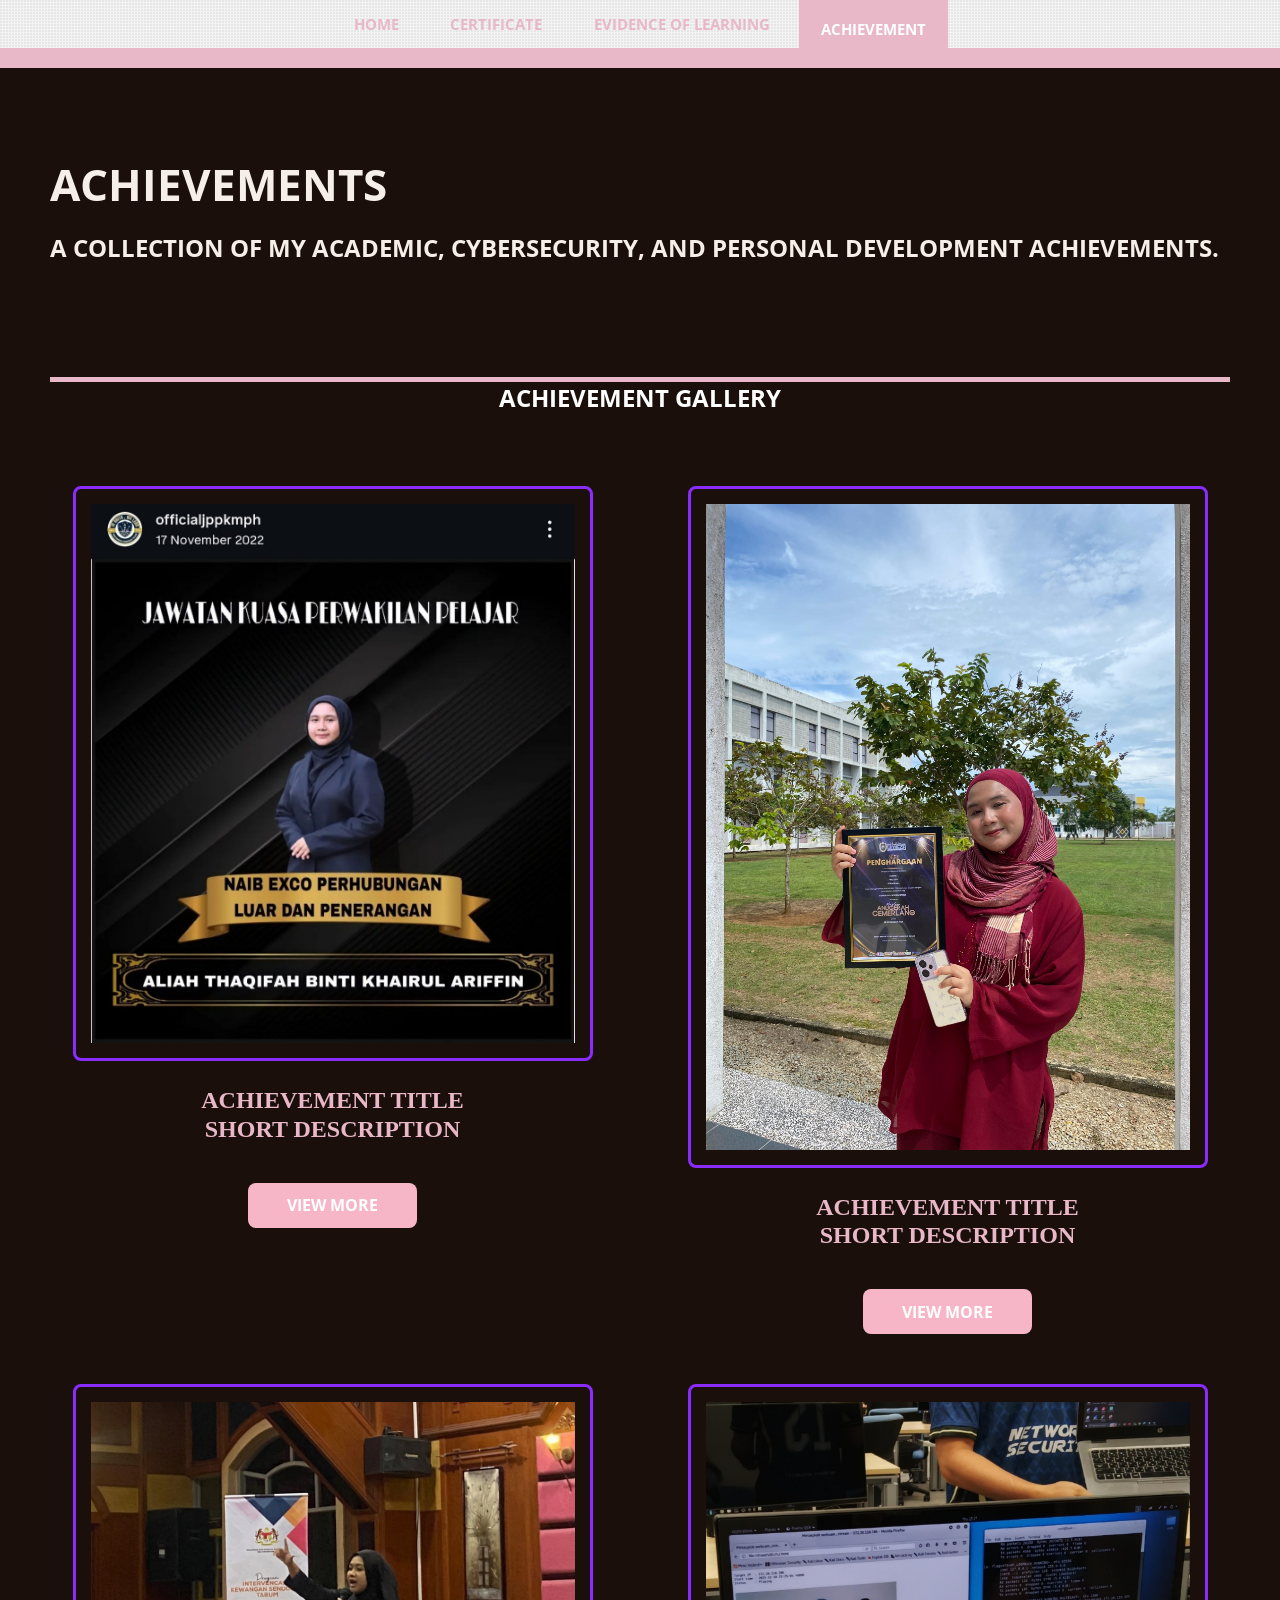
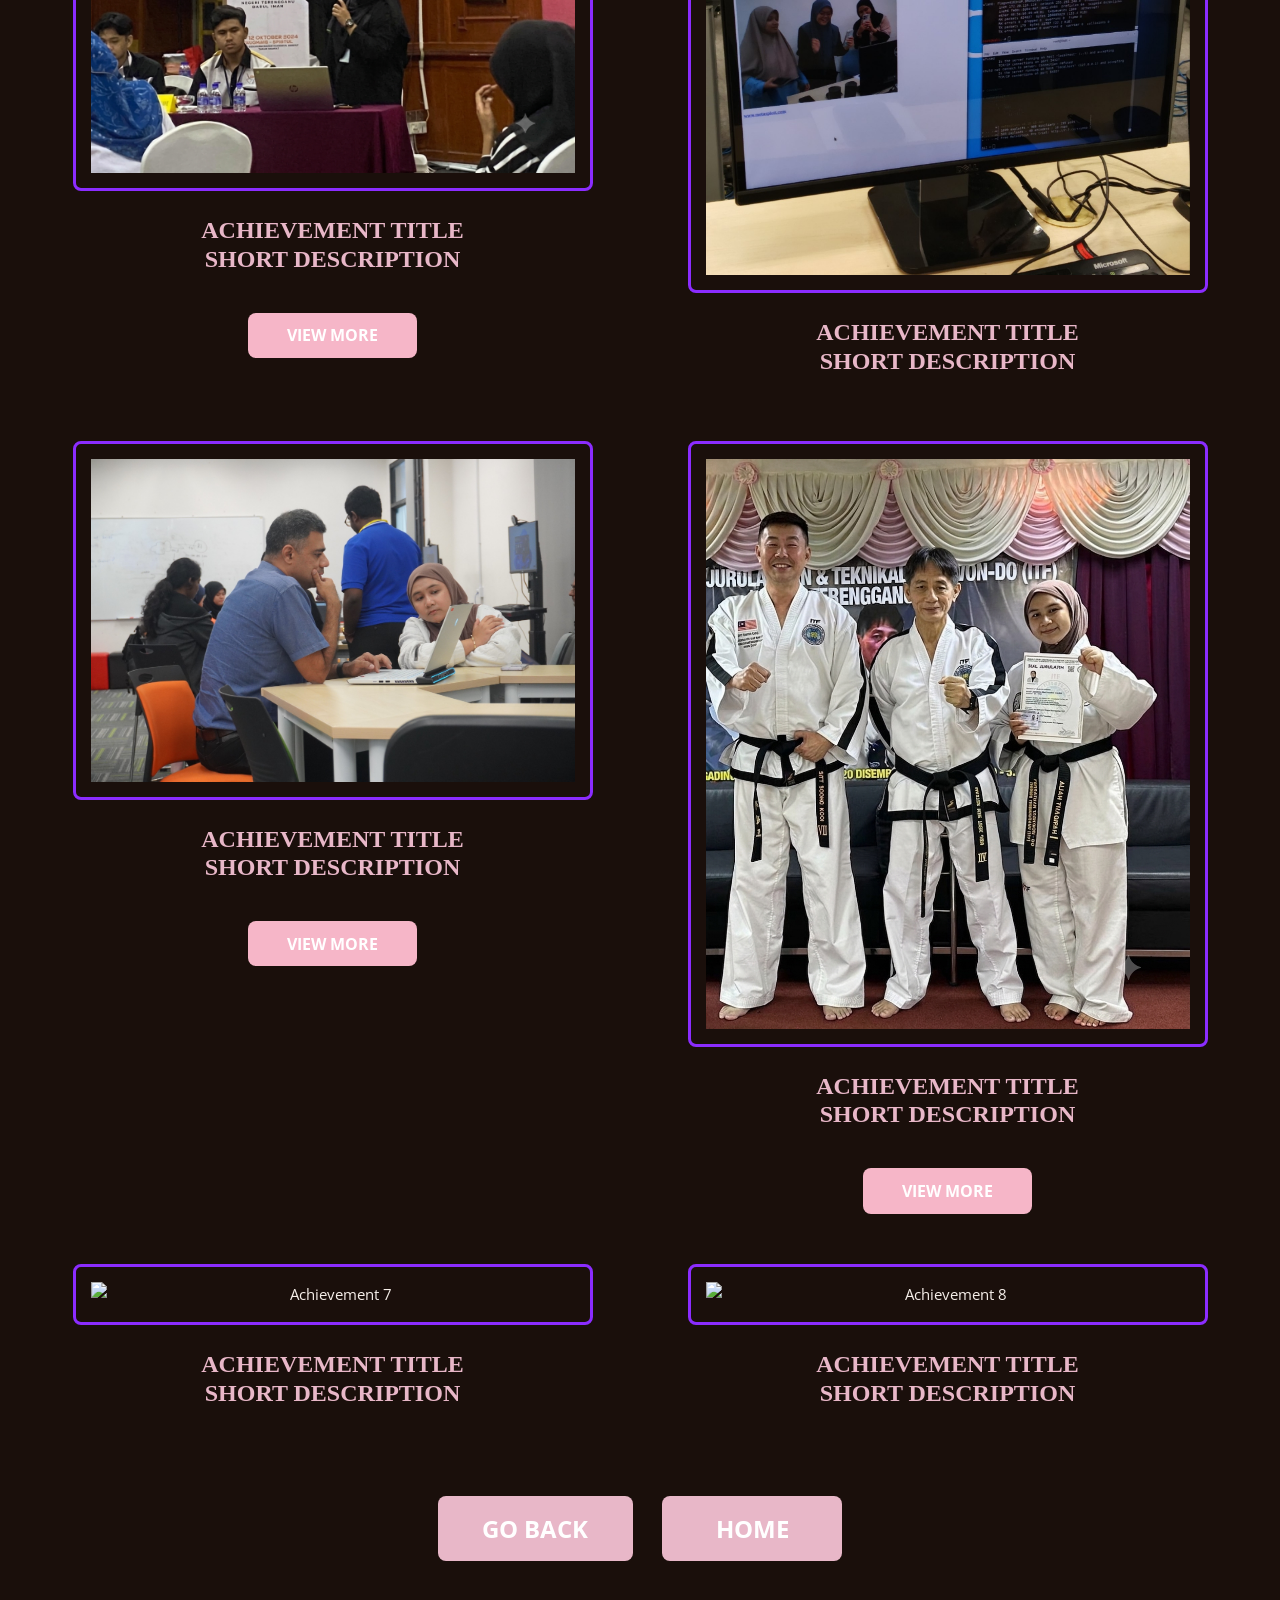
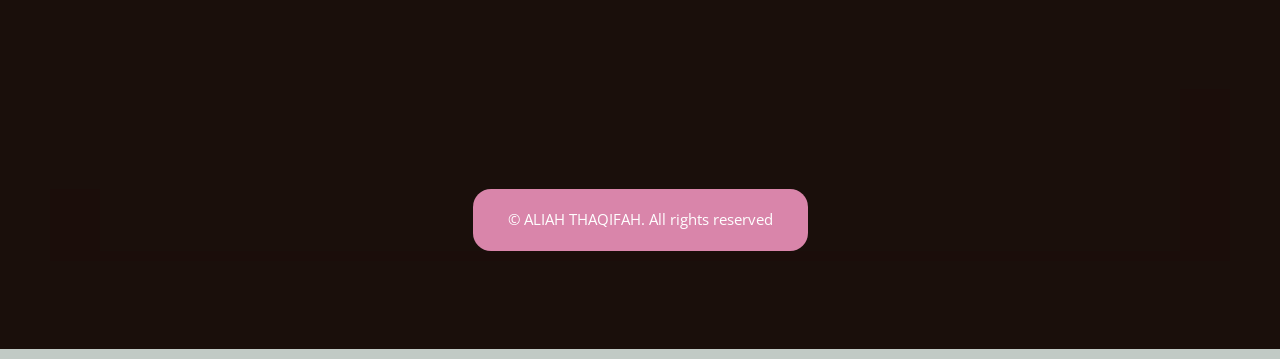
==== commit 753e6d25: "Update achievement page with popup images" ====
--- a/Achievement.html
+++ b/Achievement.html
@@ -6,329 +6,299 @@
 -->
 <html>
 	<head>
-		<title>Left Sidebar - TXT by HTML5 UP</title>
+		<title>Achievement - TXT by HTML5 UP</title>
 		<meta charset="utf-8" />
 		<meta name="viewport" content="width=device-width, initial-scale=1, user-scalable=no" />
 		<link rel="stylesheet" href="assets/css/main.css" />
 	</head>
+
 	<body class="is-preload">
 		<div id="page-wrapper">
 
 			<!-- Header -->
-				<header id="header">
-					<div class="logo container">
-						<div>
-							<h1><a href="index.html" id="logo">TXT</a></h1>
-							<p>A responsive site template by HTML5 UP</p>
-						</div>
+			<header id="header">
+				<div class="logo container">
+					<div>
+						<h1><a href="index.html" id="logo">TXT</a></h1>
+						<p>A responsive site template by HTML5 UP</p>
 					</div>
-				</header>
+				</div>
+			</header>
 
 			<!-- Nav -->
-<!-- Nav -->
-<nav id="nav">
-	<ul>
-		<li class="current"><a href="index.html">Home</a></li>
-
-		<li>
-			<a href="#">Certificate</a>
-			<ul>
-				<li><a href="Cisco-cert.html">Cisco Cert</a></li>
-				<li><a href="Cybersecurity-cert.html">Cybersecurity Cert</a></li>
-				<li><a href="Other-cert.html">Other Cert</a></li>
-			</ul>
-		</li>
-
-		<li><a href="left-sidebar.html">Evidence of Learning</a></li>
-		<li><a href="Achievement.html">Achievement</a></li>
-	</ul>
-</nav>
-
+			<nav id="nav">
+				<ul>
+					<li><a href="index.html">Home</a></li>
+
+					<li>
+						<a href="#">Certificate</a>
+						<ul>
+							<li><a href="Cisco-cert.html">Cisco Cert</a></li>
+							<li><a href="Cybersecurity-cert.html">Cybersecurity Cert</a></li>
+							<li><a href="Other-cert.html">Other Cert</a></li>
+						</ul>
+					</li>
+
+					<li><a href="left-sidebar.html">Evidence of Learning</a></li>
+					<li class="current"><a href="Achievement.html">Achievement</a></li>
+				</ul>
+			</nav>
 
 			<!-- Main -->
-				<section id="main">
-					<div class="container">
-						<div class="row">
-							<div class="col-3 col-12-medium">
-								<div class="sidebar">
-
-									<!-- Sidebar -->
-
-										<!-- Recent Posts -->
-											<section>
-												<h2 class="major"><span>Recent Posts</span></h2>
-												<ul class="divided">
-													<li>
-														<article class="box post-summary">
-															<h3><a href="#">A Subheading</a></h3>
-															<ul class="meta">
-																<li class="icon fa-clock">6 hours ago</li>
-																<li class="icon fa-comments"><a href="#">34</a></li>
-															</ul>
-														</article>
-													</li>
-													<li>
-														<article class="box post-summary">
-															<h3><a href="#">Another Subheading</a></h3>
-															<ul class="meta">
-																<li class="icon fa-clock">9 hours ago</li>
-																<li class="icon fa-comments"><a href="#">27</a></li>
-															</ul>
-														</article>
-													</li>
-													<li>
-														<article class="box post-summary">
-															<h3><a href="#">And Another</a></h3>
-															<ul class="meta">
-																<li class="icon fa-clock">Yesterday</li>
-																<li class="icon fa-comments"><a href="#">184</a></li>
-															</ul>
-														</article>
-													</li>
-												</ul>
-												<a href="#" class="button alt">Archives</a>
-											</section>
-
-										<!-- Something -->
-											<section>
-												<h2 class="major"><span>Ipsum Dolore</span></h2>
-												<a href="#" class="image featured"><img src="images/pic03.jpg" alt="" /></a>
-												<p>
-													Donec sagittis massa et leo semper scele risque metus faucibus. Morbi congue mattis mi.
-													Phasellus sed nisl vitae risus tristique volutpat. Cras rutrum sed commodo luctus blandit.
-												</p>
-												<a href="#" class="button alt">Learn more</a>
-											</section>
-
-										<!-- Something -->
-											<section>
-												<h2 class="major"><span>Magna Feugiat</span></h2>
-												<p>
-													Rhoncus dui quis euismod. Maecenas lorem tellus, congue et condimentum ac, ullamcorper non sapien.
-													Donec sagittis massa et leo semper scele risque metus faucibus. Morbi congue mattis mi.
-													Phasellus sed nisl vitae risus tristique volutpat. Cras rutrum sed commodo luctus blandit.
-												</p>
-												<a href="#" class="button alt">Learn more</a>
-											</section>
-
-								</div>
-							</div>
-							<div class="col-9 col-12-medium imp-medium">
-								<div class="content">
-
-									<!-- Content -->
-
-										<article class="box page-content">
-
-											<header>
-												<h2>Achievements</h2>
-												<p>Semper amet scelerisque metus faucibus morbi congue mattis</p>
-												<ul class="meta">
-													<li class="icon fa-clock">5 days ago</li>
-													<li class="icon fa-comments"><a href="#">1,024</a></li>
-												</ul>
-											</header>
-
-											<section>
-												<span class="image featured"><img src="images/pic05.jpg" alt="" /></span>
-												<p>
-													Phasellus quam turpis, feugiat sit amet ornare in, hendrerit in lectus.
-													Praesent semper mod quis eget mi. Etiam eu ante risus. Aliquam erat volutpat.
-													Aliquam luctus et mattis lectus sit amet pulvinar. Nam turpis nisi
-													consequat etiam lorem ipsum dolor sit amet nullam.
-												</p>
-											</section>
-
-											<section>
-												<h3>More intriguing information</h3>
-												<p>
-													Lorem ipsum dolor sit amet, consectetur adipiscing elit. Maecenas ac quam risus, at tempus
-													justo. Sed dictum rutrum massa eu volutpat. Quisque vitae hendrerit sem. Pellentesque lorem felis,
-													ultricies a bibendum id, bibendum sit amet nisl. Mauris et lorem quam. Maecenas rutrum imperdiet
-													vulputate. Nulla quis nibh ipsum, sed egestas justo. Morbi ut ante mattis orci convallis tempor.
-													Etiam a lacus a lacus pharetra porttitor quis accumsan odio. Sed vel euismod nisi. Etiam convallis
-													rhoncus dui quis euismod. Maecenas lorem tellus, congue et condimentum ac, ullamcorper non sapien
-													vulputate. Nulla quis nibh ipsum, sed egestas justo. Morbi ut ante mattis orci convallis tempor.
-													Etiam a lacus a lacus pharetra porttitor quis accumsan odio. Sed vel euismod nisi. Etiam convallis
-													rhoncus dui quis euismod. Maecenas lorem tellus, congue et condimentum ac, ullamcorper non sapien.
-													Donec sagittis massa et leo semper a scelerisque metus faucibus. Morbi congue mattis mi.
-													Phasellus sed nisl vitae risus tristique volutpat. Cras rutrum commodo luctus.
-												</p>
-												<p>
-													Phasellus odio risus, faucibus et viverra vitae, eleifend ac purus. Praesent mattis, enim
-													quis hendrerit porttitor, sapien tortor viverra magna, sit amet rhoncus nisl lacus nec arcu.
-													Suspendisse laoreet metus ut metus imperdiet interdum aliquam justo tincidunt. Mauris dolor urna,
-													fringilla vel malesuada ac, dignissim eu mi. Praesent mollis massa ac nulla pretium pretium.
-													Etiam a lacus a lacus pharetra porttitor quis accumsan odio. Sed vel euismod nisi. Etiam convallis
-													rhoncus dui quis euismod. Maecenas lorem tellus, congue et condimentum ac, ullamcorper non sapien.
-													Donec sagittis massa et leo semper a scelerisque metus faucibus. Morbi congue mattis mi.
-													Maecenas tortor mauris, consectetur pellentesque dapibus eget, tincidunt vitae arcu.
-													Vestibulum purus augue, tincidunt sit amet iaculis id, porta eu purus.
-												</p>
-											</section>
-
-											<section>
-												<h3>So in conclusion ...</h3>
-												<p>
-													Lorem ipsum dolor sit amet, consectetur adipiscing elit. Maecenas ac quam risus, at tempus
-													justo. Sed dictum rutrum massa eu volutpat. Quisque vitae hendrerit sem. Pellentesque lorem felis,
-													ultricies a bibendum id, bibendum sit amet nisl. Mauris et lorem quam. Maecenas rutrum imperdiet
-													vulputate. Nulla quis nibh ipsum, sed egestas justo. Morbi ut ante mattis orci convallis tempor.
-													Etiam a lacus a lacus pharetra porttitor quis accumsan odio. Sed vel euismod nisi. Etiam convallis
-													rhoncus dui quis euismod. Maecenas lorem tellus, congue et condimentum ac, ullamcorper non sapien.
-													Donec sagittis massa et leo semper a scelerisque metus faucibus. Morbi congue mattis mi.
-													Phasellus sed nisl vitae.
-												</p>
-												<p>
-													Suspendisse laoreet metus ut metus imperdiet interdum aliquam justo tincidunt. Mauris dolor urna,
-													fringilla vel malesuada ac, dignissim eu mi. Praesent mollis massa ac nulla pretium pretium.
-													Maecenas tortor mauris, consectetur pellentesque dapibus eget, tincidunt vitae arcu.
-													Vestibulum purus augue, tincidunt sit amet iaculis id, porta eu purus.
-												</p>
-											</section>
-
-										</article>
-
-								</div>
-							</div>
-							<div class="col-12">
-
-								<!-- Features -->
-									<section class="box features">
-										<h2 class="major"><span>A Major Heading</span></h2>
-										<div>
-											<div class="row">
-												<div class="col-3 col-6-medium col-12-small">
-
-													<!-- Feature -->
-														<section class="box feature">
-															<a href="#" class="image featured"><img src="images/pic01.jpg" alt="" /></a>
-															<h3><a href="#">A Subheading</a></h3>
-															<p>
-																Phasellus quam turpis, feugiat sit amet ornare in, a hendrerit in
-																lectus dolore. Praesent semper mod quis eget sed etiam eu ante risus.
-															</p>
-														</section>
-
-												</div>
-												<div class="col-3 col-6-medium col-12-small">
-
-													<!-- Feature -->
-														<section class="box feature">
-															<a href="#" class="image featured"><img src="images/pic02.jpg" alt="" /></a>
-															<h3><a href="#">Another Subheading</a></h3>
-															<p>
-																Phasellus quam turpis, feugiat sit amet ornare in, a hendrerit in
-																lectus dolore. Praesent semper mod quis eget sed etiam eu ante risus.
-															</p>
-														</section>
-
-												</div>
-												<div class="col-3 col-6-medium col-12-small">
-
-													<!-- Feature -->
-														<section class="box feature">
-															<a href="#" class="image featured"><img src="images/pic03.jpg" alt="" /></a>
-															<h3><a href="#">And Another</a></h3>
-															<p>
-																Phasellus quam turpis, feugiat sit amet ornare in, a hendrerit in
-																lectus dolore. Praesent semper mod quis eget sed etiam eu ante risus.
-															</p>
-														</section>
-
-												</div>
-												<div class="col-3 col-6-medium col-12-small">
-
-													<!-- Feature -->
-														<section class="box feature">
-															<a href="#" class="image featured"><img src="images/pic04.jpg" alt="" /></a>
-															<h3><a href="#">And One More</a></h3>
-															<p>
-																Phasellus quam turpis, feugiat sit amet ornare in, a hendrerit in
-																lectus dolore. Praesent semper mod quis eget sed etiam eu ante risus.
-															</p>
-														</section>
-
-												</div>
-												<div class="col-12">
-													<ul class="actions">
-														<li><a href="#" class="button large">Do Something</a></li>
-														<li><a href="#" class="button alt large">Think About It</a></li>
-													</ul>
-												</div>
-											</div>
-										</div>
-									</section>
+			<section id="main">
+				<div class="container">
+					<div class="row">
+
+						<div class="col-12 cert-page-content">
+							<div class="content">
+
+								<!-- Page Intro -->
+								<article class="box page-content">
+
+									<header>
+										<h2>Achievements</h2>
+										<p>A collection of my academic, cybersecurity, and personal development achievements.</p>
+									</header>
+
+								</article>
 
 							</div>
 						</div>
+
+						<div class="col-12">
+
+			<!-- Achievement Gallery -->
+<section class="box features cert-card-section">
+	<h2 class="major"><span>Achievement Gallery</span></h2>
+
+	<div class="cert-card-grid">
+
+		<!-- Achievement 1 -->
+		<section class="cert-card">
+			<img src="images/achievement1.jpg" alt="Achievement 1">
+
+			<h3 class="season-title">
+				Achievement Title<br>
+				Short Description
+			</h3>
+
+			<button type="button" class="view-more-btn" onclick="openAchievementModal('achievementModal1')">
+		View More
+	</button>
+</section>
+
+		<!-- Achievement 2 -->
+<section class="cert-card">
+	<img src="images/achievement4.jpg" alt="Achievement 2">
+
+	<h3 class="season-title">
+		Achievement Title<br>
+		Short Description
+	</h3>
+
+	<button type="button" class="view-more-btn" onclick="openAchievementModal('achievementModal2')">
+		View More
+	</button>
+</section>
+
+		<!-- Achievement 3 -->
+<section class="cert-card">
+	<img src="images/achievement9.png" alt="Achievement 3">
+
+	<h3 class="season-title">
+		Achievement Title<br>
+		Short Description
+	</h3>
+
+	<button type="button" class="view-more-btn" onclick="openAchievementModal('achievementModal3')">
+		View More
+	</button>
+</section>
+
+		<!-- Achievement 4 -->
+		<section class="cert-card">
+			<img src="images/achievement10.jpg" alt="Achievement 4">
+
+			<h3 class="season-title">
+				Achievement Title<br>
+				Short Description
+			</h3>
+		</section>
+
+		<!-- Achievement 5 -->
+<section class="cert-card">
+	<img src="images/achievement12.jpg" alt="Achievement 5">
+
+	<h3 class="season-title">
+		Achievement Title<br>
+		Short Description
+	</h3>
+
+	<button type="button" class="view-more-btn" onclick="openAchievementModal('achievementModal5')">
+		View More
+	</button>
+</section>
+
+		<!-- Achievement 6 -->
+<section class="cert-card">
+	<img src="images/achievement16.png" alt="Achievement 6">
+
+	<h3 class="season-title">
+		Achievement Title<br>
+		Short Description
+	</h3>
+
+	<button type="button" class="view-more-btn" onclick="openAchievementModal('achievementModal6')">
+		View More
+	</button>
+</section>
+
+		<!-- Achievement 7 -->
+		<section class="cert-card">
+			<img src="images/achievement0.jpg" alt="Achievement 7">
+
+			<h3 class="season-title">
+				Achievement Title<br>
+				Short Description
+			</h3>
+		</section>
+
+		<!-- Achievement 8 -->
+		<section class="cert-card">
+			<img src="images/achievement0.jpg" alt="Achievement 8">
+
+			<h3 class="season-title">
+				Achievement Title<br>
+				Short Description
+			</h3>
+		</section>
+
+	</div>
+
+	<div class="achievement-button-wrapper">
+		<a href="Other-cert.html" class="button large">Go Back</a>
+		<a href="index.html" class="button alt large">Home</a>
+	</div>
+
+</section>
+
+			<!-- Footer -->
+			<footer id="footer">
+				<div class="container">
+					<div class="row gtr-200">
+						<div class="col-12"></div>
+						<div class="col-12"></div>
 					</div>
-				</section>
-
-			<!-- Footer -->
-				<footer id="footer">
-					<div class="container">
-						<div class="row gtr-200">
-							<div class="col-12">
-
-								<!-- About -->
-									<section>
-										<h2 class="major"><span>What's this about?</span></h2>
-										<p>
-											This is <strong>TXT</strong>, yet another free responsive site template designed by
-											<a href="https://twitter.com/ajlkn">AJ</a> for <a href="http://html5up.net">HTML5 UP</a>. It's released under the
-											<a href="http://html5up.net/license/">Creative Commons Attribution</a> license so feel free to use it for
-											whatever you're working on (personal or commercial), just be sure to give us credit for the design.
-											That's basically it :)
-										</p>
-									</section>
-
-							</div>
-							<div class="col-12">
-
-								<!-- Contact -->
-									<section>
-										<h2 class="major"><span>Get in touch</span></h2>
-										<ul class="contact">
-											<li><a class="icon brands fa-facebook-f" href="#"><span class="label">Facebook</span></a></li>
-											<li><a class="icon brands fa-twitter" href="#"><span class="label">Twitter</span></a></li>
-											<li><a class="icon brands fa-instagram" href="#"><span class="label">Instagram</span></a></li>
-											<li><a class="icon brands fa-dribbble" href="#"><span class="label">Dribbble</span></a></li>
-											<li><a class="icon brands fa-linkedin-in" href="#"><span class="label">LinkedIn</span></a></li>
-										</ul>
-									</section>
-
-							</div>
-						</div>
-
-						<!-- Copyright -->
-							<div id="copyright">
-								<ul class="menu">
-									<li>&copy; Untitled. All rights reserved</li><li>Design: <a href="http://html5up.net">HTML5 UP</a></li>
-								</ul>
-							</div>
-
+
+					<!-- Copyright -->
+					<div id="copyright">
+						<ul class="menu">
+							<li>&copy; ALIAH THAQIFAH. All rights reserved</li>
+							<li>Design: <a href="http://html5up.net">HTML5 UP</a></li>
+						</ul>
 					</div>
-				</footer>
-
-		</div>
-
+
+				</div>
+			</footer>
+
+		</div>
+        <!-- Achievement Popup Modal 1 -->
+<div id="achievementModal1" class="achievement-modal">
+	<div class="achievement-modal-content">
+		<span class="achievement-close" onclick="closeAchievementModal('achievementModal1')">&times;</span>
+
+		<h2>Achievement Gallery</h2>
+
+		<div class="achievement-popup-grid">
+			<img src="images/achievement2.jpg" alt="Achievement Photo 1">
+			<img src="images/achievement3.jpg" alt="Achievement Photo 2">
+		</div>
+	</div>
+</div>
+<!-- Achievement Popup Modal 2 -->
+<div id="achievementModal2" class="achievement-modal">
+	<div class="achievement-modal-content">
+		<span class="achievement-close" onclick="closeAchievementModal('achievementModal2')">&times;</span>
+
+		<h2>Achievement Gallery</h2>
+
+		<div class="achievement-popup-grid single-popup-image">
+			<img src="images/achievement5.jpg" alt="Achievement Photo 2">
+		</div>
+	</div>
+</div>
+<!-- Achievement Popup Modal 3 -->
+<div id="achievementModal3" class="achievement-modal">
+	<div class="achievement-modal-content">
+		<span class="achievement-close" onclick="closeAchievementModal('achievementModal3')">&times;</span>
+
+		<h2>Achievement Gallery</h2>
+
+		<div class="achievement-popup-grid">
+			<img src="images/achievement6.jpg" alt="Achievement Photo 1">
+			<img src="images/achievement8.jpg" alt="Achievement Photo 2">
+		</div>
+	</div>
+</div>
+<!-- Achievement Popup Modal 5 -->
+<div id="achievementModal5" class="achievement-modal">
+	<div class="achievement-modal-content">
+		<span class="achievement-close" onclick="closeAchievementModal('achievementModal5')">&times;</span>
+
+		<h2>Achievement Gallery</h2>
+
+		<div class="achievement-popup-grid">
+			<img src="images/achievement13.jpg" alt="Achievement Photo 1">
+			<img src="images/achievement14.jpg" alt="Achievement Photo 2">
+			<img src="images/achievement15.jpg" alt="Achievement Photo 3">
+		</div>
+	</div>
+</div>
+<!-- Achievement Popup Modal 6 -->
+<div id="achievementModal6" class="achievement-modal">
+	<div class="achievement-modal-content">
+		<span class="achievement-close" onclick="closeAchievementModal('achievementModal6')">&times;</span>
+
+		<h2>Achievement Gallery</h2>
+
+		<div class="achievement-popup-grid">
+			<img src="images/achievement17.jpg" alt="Achievement Photo 1">
+			<img src="images/achievement18.jpg" alt="Achievement Photo 2">
+		</div>
+	</div>
+</div>
 		<!-- Scripts -->
-			<script src="assets/js/jquery.min.js"></script>
-<script src="assets/js/jquery.dropotron.min.js"></script>
-<script src="assets/js/jquery.scrolly.min.js"></script>
-<script src="assets/js/browser.min.js"></script>
-<script src="assets/js/breakpoints.min.js"></script>
-<script src="assets/js/util.js"></script>
-<script src="assets/js/main.js"></script>
-
-<script>
-	window.addEventListener("scroll", function () {
-		document.querySelectorAll(".dropotron").forEach(function (menu) {
-			menu.style.display = "none";
+		<script src="assets/js/jquery.min.js"></script>
+		<script src="assets/js/jquery.dropotron.min.js"></script>
+		<script src="assets/js/jquery.scrolly.min.js"></script>
+		<script src="assets/js/browser.min.js"></script>
+		<script src="assets/js/breakpoints.min.js"></script>
+		<script src="assets/js/util.js"></script>
+		<script src="assets/js/main.js"></script>
+
+		<script>
+			window.addEventListener("scroll", function () {
+				document.querySelectorAll(".dropotron").forEach(function (menu) {
+					menu.style.display = "none";
+				});
+			});
+		</script>
+        <script>
+	function openAchievementModal(id) {
+		document.getElementById(id).style.display = "block";
+	}
+
+	function closeAchievementModal(id) {
+		document.getElementById(id).style.display = "none";
+	}
+
+	window.onclick = function(event) {
+		document.querySelectorAll(".achievement-modal").forEach(function(modal) {
+			if (event.target === modal) {
+				modal.style.display = "none";
+			}
 		});
-	});
+	}
 </script>
-
 	</body>
 </html>
--- a/assets/css/main.css
+++ b/assets/css/main.css
@@ -4943,367 +4943,210 @@
 .evidence-tool-item {
 	margin-bottom: 1em !important;
 }
-/* ===== EVIDENCE VIEW POPUP BUTTON ===== */
-
-.evidence-title-row {
-	display: flex !important;
-	align-items: center !important;
-	justify-content: space-between !important;
-	gap: 1em !important;
-	margin-bottom: 1em !important;
-}
-
-.evidence-title-row h3 {
+.pdf-btn {
+	display: inline-block;
+	margin-top: 20px;
+	padding: 12px 28px;
+	background: #d98ca8;
+	color: #ffffff !important;
+	text-decoration: none;
+	border-radius: 30px;
+	font-weight: bold;
+	letter-spacing: 1px;
+	text-transform: uppercase;
+	transition: 0.3s ease;
+}
+
+.pdf-btn:hover {
+	background: #4b2e25;
+	color: #ffffff !important;
+	transform: scale(1.05);
+}
+.pdf-btn {
+	position: relative !important;
+	z-index: 9999 !important;
+	pointer-events: auto !important;
+	display: inline-block !important;
+	margin-top: 20px !important;
+	padding: 12px 28px !important;
+	background: #d98ca8 !important;
+	color: #ffffff !important;
+	text-decoration: none !important;
+	border-radius: 30px !important;
+	font-weight: bold !important;
+	letter-spacing: 1px !important;
+	text-transform: uppercase !important;
+	cursor: pointer !important;
+}
+
+.pdf-btn:hover {
+	background: #4b2e25 !important;
+	color: #ffffff !important;
+}
+/* ===== Evidence Page Footer Fix ===== */
+
+#footer {
+	background: #1b0d0a !important;
+	padding: 20px 0 10px 0 !important;
 	margin: 0 !important;
-}
-
-.view-popup-btn {
-	background: #e8b4c8 !important;
-	color: #2a120c !important;
-	padding: 0.7em 1.4em !important;
-	font-weight: 800 !important;
-	text-transform: uppercase !important;
-	letter-spacing: 0.06em !important;
-	text-decoration: none !important;
-	border: 2px solid #e8b4c8 !important;
-	transition: 0.25s ease !important;
-}
-
-.view-popup-btn:hover {
-	background: #2a120c !important;
-	color: #e8b4c8 !important;
-	box-shadow: 0 0 18px rgba(232, 180, 200, 0.45) !important;
-	transform: scale(1.05) !important;
-}
-
-/* Popup background */
-.evidence-popup {
-	position: fixed !important;
-	top: 0 !important;
-	left: 0 !important;
-	width: 100% !important;
-	height: 100% !important;
-	background: rgba(0, 0, 0, 0.75) !important;
+	border-top: none !important;
+}
+
+#copyright {
+	background: #d985aa !important;
+	color: #ffffff !important;
+	border-radius: 18px !important;
+	padding: 18px 35px !important;
+	margin: 0 auto !important;
+	width: fit-content !important;
+	text-align: center !important;
+}
+
+#copyright ul,
+#copyright li {
+	color: #ffffff !important;
+	margin: 0 !important;
+	padding: 0 !important;
+}
+
+#copyright a {
+	color: #ffffff !important;
+}
+/* Hide leftover TXT/template text under footer */
+#copyright .menu li:not(:first-child) {
 	display: none !important;
-	align-items: center !important;
-	justify-content: center !important;
-	z-index: 99999 !important;
-	padding: 2em !important;
-}
-
-/* Show popup when clicked */
-.evidence-popup:target {
-	display: flex !important;
-}
-
-.evidence-popup-box {
-	background: #1b0f0b !important;
-	border: 3px solid #e8b4c8 !important;
+}
+
+#copyright .menu li::after,
+#copyright .menu li::before {
+	display: none !important;
+	content: none !important;
+}
+
+#footer h1,
+#footer h2,
+#footer #logo,
+#footer .logo,
+#footer .major,
+#footer strong {
+	display: none !important;
+}
+/* Achievement View More Button */
+.view-more-btn {
+	margin-top: 1.2em;
+	background: #f6b6c8 !important;
 	color: #ffffff !important;
-	max-width: 800px !important;
-	width: 100% !important;
-	padding: 2.5em !important;
-	position: relative !important;
-	box-shadow: 0 0 35px rgba(232, 180, 200, 0.35) !important;
-}
-
-.evidence-popup-box h3 {
-	color: #e8b4c8 !important;
-	font-size: 1.8em !important;
-	text-transform: uppercase !important;
-	letter-spacing: 0.06em !important;
-	margin-bottom: 1em !important;
-}
-
-.evidence-popup-box ul {
-	padding-left: 1.5em !important;
-}
-
-.evidence-popup-box li {
-	color: #ffffff !important;
-	line-height: 1.7 !important;
-	margin-bottom: 0.7em !important;
-}
-
-.evidence-popup-close {
-	position: absolute !important;
-	top: 0.6em !important;
-	right: 0.8em !important;
-	color: #e8b4c8 !important;
-	font-size: 2em !important;
-	font-weight: 800 !important;
-	text-decoration: none !important;
-}
-
-.evidence-popup-close:hover {
-	color: #ffffff !important;
-}
-/* ===== EVIDENCE VIEW POPUP BUTTON ===== */
-
-.evidence-title-row {
-	display: flex !important;
-	align-items: center !important;
-	justify-content: space-between !important;
-	gap: 1em !important;
-	margin-bottom: 1em !important;
-}
-
-.evidence-title-row h3 {
-	margin: 0 !important;
-}
-
-.view-popup-btn {
-	background: #e8b4c8 !important;
-	color: #2a120c !important;
-	padding: 0.7em 1.4em !important;
-	font-weight: 800 !important;
-	text-transform: uppercase !important;
-	letter-spacing: 0.06em !important;
-	text-decoration: none !important;
-	border: 2px solid #e8b4c8 !important;
-	transition: 0.25s ease !important;
-}
-
-.view-popup-btn:hover {
-	background: #2a120c !important;
-	color: #e8b4c8 !important;
-	box-shadow: 0 0 18px rgba(232, 180, 200, 0.45) !important;
-	transform: scale(1.05) !important;
-}
-
-/* Popup background */
-.evidence-popup {
-	position: fixed !important;
-	top: 0 !important;
-	left: 0 !important;
-	width: 100% !important;
-	height: 100% !important;
-	background: rgba(0, 0, 0, 0.75) !important;
-	display: none !important;
-	align-items: center !important;
-	justify-content: center !important;
-	z-index: 99999 !important;
-	padding: 2em !important;
-}
-
-/* Show popup when clicked */
-.evidence-popup:target {
-	display: flex !important;
-}
-
-.evidence-popup-box {
-	background: #1b0f0b !important;
-	border: 3px solid #e8b4c8 !important;
-	color: #ffffff !important;
-	max-width: 800px !important;
-	width: 100% !important;
-	padding: 2.5em !important;
-	position: relative !important;
-	box-shadow: 0 0 35px rgba(232, 180, 200, 0.35) !important;
-}
-
-.evidence-popup-box h3 {
-	color: #e8b4c8 !important;
-	font-size: 1.8em !important;
-	text-transform: uppercase !important;
-	letter-spacing: 0.06em !important;
-	margin-bottom: 1em !important;
-}
-
-.evidence-popup-box ul {
-	padding-left: 1.5em !important;
-}
-
-.evidence-popup-box li {
-	color: #ffffff !important;
-	line-height: 1.7 !important;
-	margin-bottom: 0.7em !important;
-}
-
-.evidence-popup-close {
-	position: absolute !important;
-	top: 0.6em !important;
-	right: 0.8em !important;
-	color: #e8b4c8 !important;
-	font-size: 2em !important;
-	font-weight: 800 !important;
-	text-decoration: none !important;
-}
-
-.evidence-popup-close:hover {
-	color: #ffffff !important;
-}
-/* ===== EVIDENCE POPUP CHECKBOX FIX ===== */
-
-.popup-toggle {
-	display: none !important;
-}
-
-.view-popup-btn {
-	display: inline-block !important;
-	background: #e8b4c8 !important;
-	color: #2a120c !important;
-	padding: 0.7em 1.4em !important;
-	font-weight: 800 !important;
-	text-transform: uppercase !important;
-	letter-spacing: 0.06em !important;
-	border: 2px solid #e8b4c8 !important;
-	cursor: pointer !important;
-	line-height: 1 !important;
-}
-
-.view-popup-btn:hover {
-	background: #2a120c !important;
-	color: #e8b4c8 !important;
-	box-shadow: 0 0 18px rgba(232, 180, 200, 0.45) !important;
-}
-
-.evidence-popup {
-	position: fixed !important;
-	top: 0 !important;
-	left: 0 !important;
-	width: 100% !important;
-	height: 100% !important;
-	background: rgba(0, 0, 0, 0.78) !important;
-	display: none !important;
-	align-items: center !important;
-	justify-content: center !important;
-	z-index: 999999 !important;
-	padding: 2em !important;
-}
-
-.popup-toggle:checked + .evidence-popup {
-	display: flex !important;
-}
-
-.evidence-popup-box {
-	background: #1b0f0b !important;
-	border: 3px solid #e8b4c8 !important;
-	color: #ffffff !important;
-	max-width: 800px !important;
-	width: 100% !important;
-	padding: 2.5em !important;
-	position: relative !important;
-	box-shadow: 0 0 35px rgba(232, 180, 200, 0.35) !important;
-}
-
-.evidence-popup-box h3 {
-	color: #e8b4c8 !important;
-	text-transform: uppercase !important;
-	letter-spacing: 0.06em !important;
-	margin-bottom: 1em !important;
-}
-
-.evidence-popup-box li {
-	color: #ffffff !important;
-	line-height: 1.7 !important;
-	margin-bottom: 0.7em !important;
-}
-
-.evidence-popup-close {
-	position: absolute !important;
-	top: 0.5em !important;
-	right: 0.8em !important;
-	color: #e8b4c8 !important;
-	font-size: 2em !important;
-	font-weight: 800 !important;
-	cursor: pointer !important;
-	text-decoration: none !important;
-}
-
-.evidence-popup-close:hover {
-	color: #ffffff !important;
-}
-/* ===== FINAL WORKING POPUP FIX ===== */
-
-.popup-toggle {
-	display: none !important;
-}
-
-.evidence-title-row {
-	display: flex !important;
-	align-items: center !important;
-	justify-content: space-between !important;
-	gap: 1em !important;
-	margin-bottom: 1em !important;
-}
-
-.evidence-title-row h3 {
-	margin: 0 !important;
-}
-
-.view-popup-btn {
-	display: inline-block !important;
-	background: #e8b4c8 !important;
-	color: #2a120c !important;
-	padding: 0.7em 1.4em !important;
-	font-weight: 800 !important;
-	text-transform: uppercase !important;
-	letter-spacing: 0.06em !important;
-	border: 2px solid #e8b4c8 !important;
-	cursor: pointer !important;
-	line-height: 1 !important;
-}
-
-.view-popup-btn:hover {
-	background: #2a120c !important;
-	color: #e8b4c8 !important;
-	box-shadow: 0 0 18px rgba(232, 180, 200, 0.45) !important;
-}
-
-.evidence-project-section .evidence-popup {
-	position: fixed !important;
-	top: 0 !important;
-	left: 0 !important;
-	width: 100vw !important;
-	height: 100vh !important;
-	background: rgba(0, 0, 0, 0.82) !important;
-	display: none !important;
-	align-items: center !important;
-	justify-content: center !important;
-	z-index: 9999999 !important;
-	padding: 2em !important;
-}
-
-.evidence-project-section #learned-toggle:checked ~ .evidence-popup {
-	display: flex !important;
-}
-
-.evidence-popup-box {
-	background: #1b0f0b !important;
-	border: 3px solid #e8b4c8 !important;
-	color: #ffffff !important;
-	max-width: 800px !important;
-	width: 90% !important;
-	padding: 2.5em !important;
-	position: relative !important;
-	box-shadow: 0 0 35px rgba(232, 180, 200, 0.35) !important;
-}
-
-.evidence-popup-box h3 {
-	color: #e8b4c8 !important;
-	text-transform: uppercase !important;
-	letter-spacing: 0.06em !important;
-	margin-bottom: 1em !important;
-}
-
-.evidence-popup-box li {
-	color: #ffffff !important;
-	line-height: 1.7 !important;
-	margin-bottom: 0.7em !important;
-}
-
-.evidence-popup-close {
-	position: absolute !important;
-	top: 0.5em !important;
-	right: 0.8em !important;
-	color: #e8b4c8 !important;
-	font-size: 2em !important;
-	font-weight: 800 !important;
-	cursor: pointer !important;
-	text-decoration: none !important;
-}
-
-.evidence-popup-close:hover {
-	color: #ffffff !important;
+	border-radius: 8px;
+}
+
+/* Achievement Popup */
+.achievement-modal {
+	display: none;
+	position: fixed;
+	z-index: 99999;
+	left: 0;
+	top: 0;
+	width: 100%;
+	height: 100%;
+	overflow: auto;
+	background: rgba(0, 0, 0, 0.75);
+	padding: 3em 1em;
+}
+
+.achievement-modal-content {
+	background: #1b0d09;
+	margin: auto;
+	padding: 2em;
+	border-radius: 18px;
+	max-width: 950px;
+	border: 3px solid #f6b6c8;
+	text-align: center;
+}
+
+.achievement-modal-content h2 {
+	color: #ffffff;
+	margin-bottom: 1.2em;
+}
+
+.achievement-close {
+	color: #ffffff;
+	float: right;
+	font-size: 34px;
+	font-weight: bold;
+	cursor: pointer;
+}
+
+.achievement-close:hover {
+	color: #f6b6c8;
+}
+
+.achievement-popup-grid {
+	display: grid;
+	grid-template-columns: repeat(2, 1fr);
+	gap: 1.2em;
+	margin-top: 1.5em;
+}
+
+.achievement-popup-grid img {
+	width: 100%;
+	border-radius: 12px;
+	border: 2px solid #f6b6c8;
+	object-fit: cover;
+}
+
+/* Phone view */
+@media screen and (max-width: 736px) {
+	.achievement-popup-grid {
+		grid-template-columns: 1fr;
+	}
+
+	.achievement-modal-content {
+		padding: 1.2em;
+	}
+}
+.achievement-bottom-buttons {
+	width: 100%;
+	clear: both;
+	display: flex;
+	justify-content: center;
+	gap: 2em;
+	margin-top: 4em;
+	margin-bottom: 2em;
+}
+
+.achievement-bottom-buttons li {
+	list-style: none;
+}
+.achievement-button-wrapper {
+	width: 100%;
+	display: flex;
+	justify-content: center;
+	align-items: center;
+	gap: 2em;
+	margin-top: 5em;
+	margin-bottom: 2em;
+	clear: both;
+}
+
+.achievement-button-wrapper .button {
+	min-width: 180px;
+	text-align: center;
+}
+.view-more-btn {
+	margin-top: 1.5em;
+	background: #f6b6c8;
+	color: #ffffff;
+	border: none;
+	border-radius: 8px;
+	padding: 0.9em 2.4em;
+	font-size: 1.1em;
+	font-weight: bold;
+	text-transform: uppercase;
+	cursor: pointer;
+	display: inline-block;
+}
+
+.view-more-btn:hover {
+	background: #ffffff;
+	color: #1b0d09;
 }
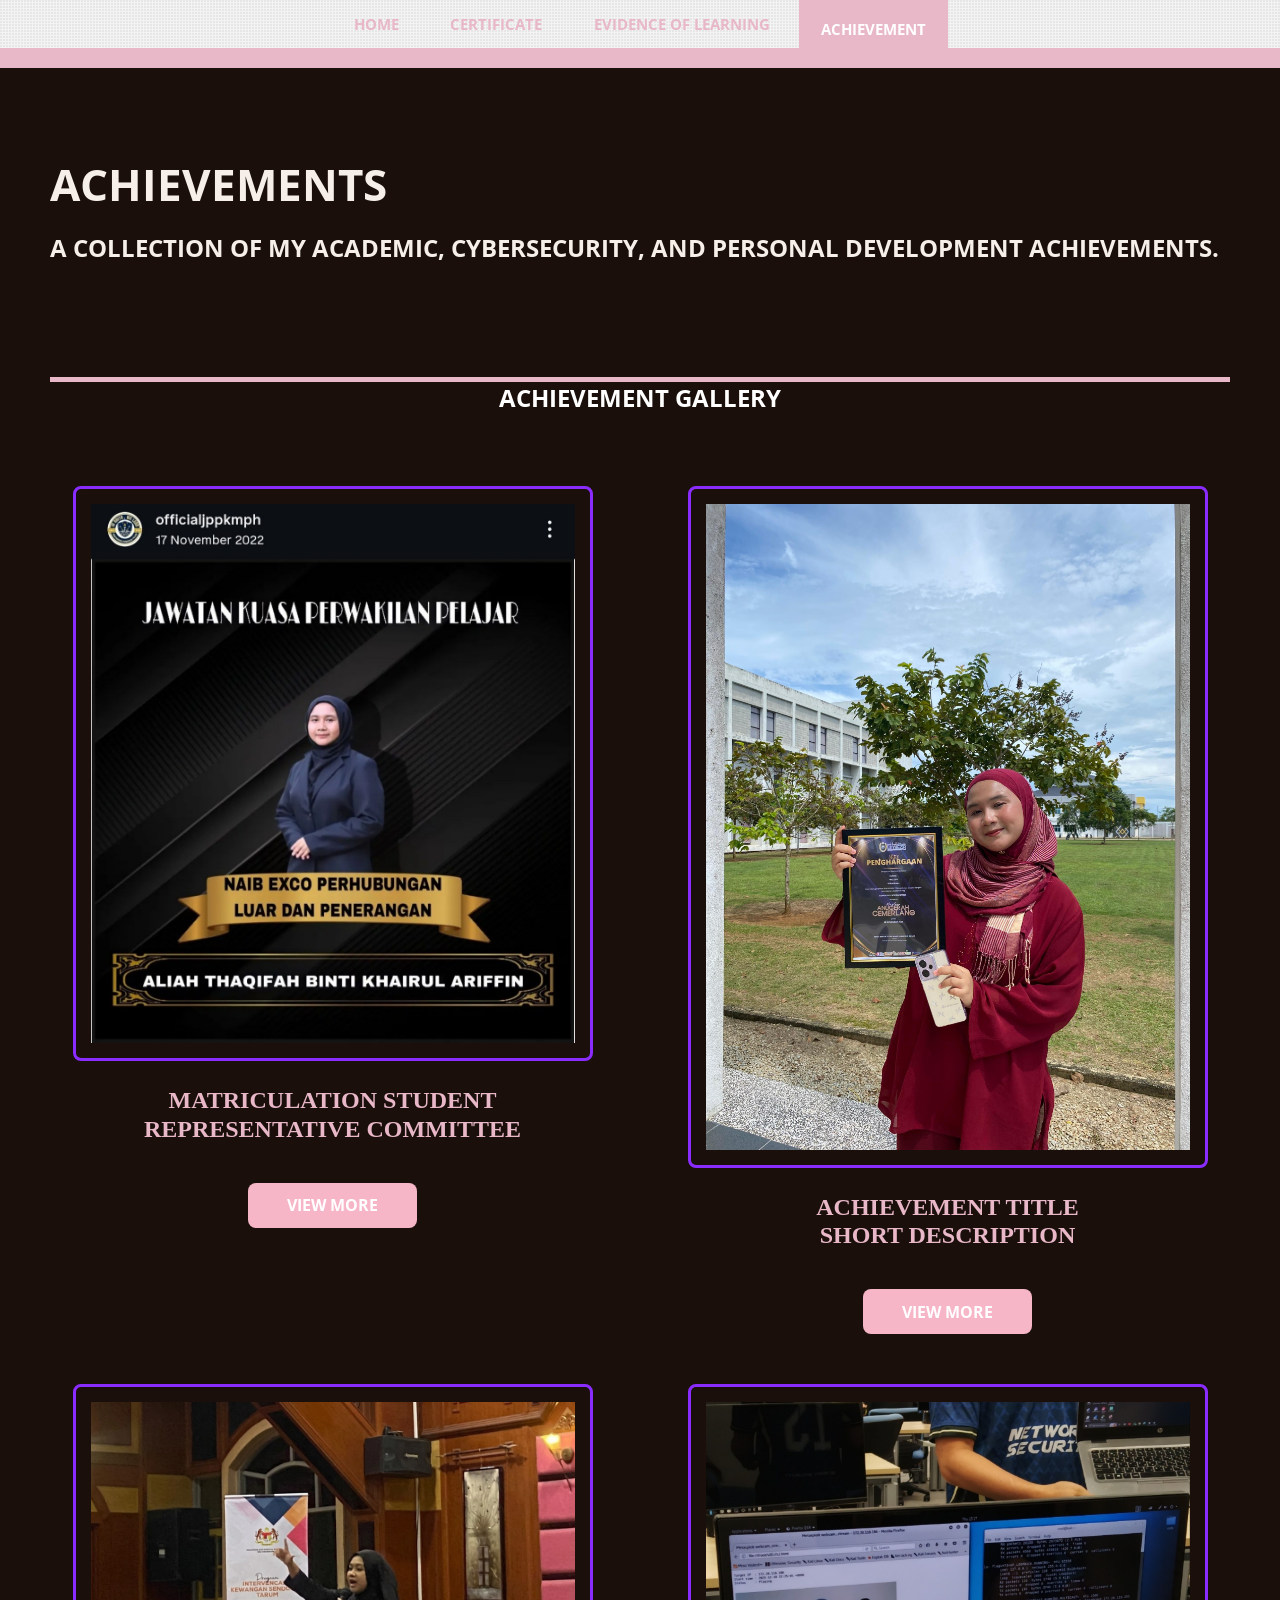
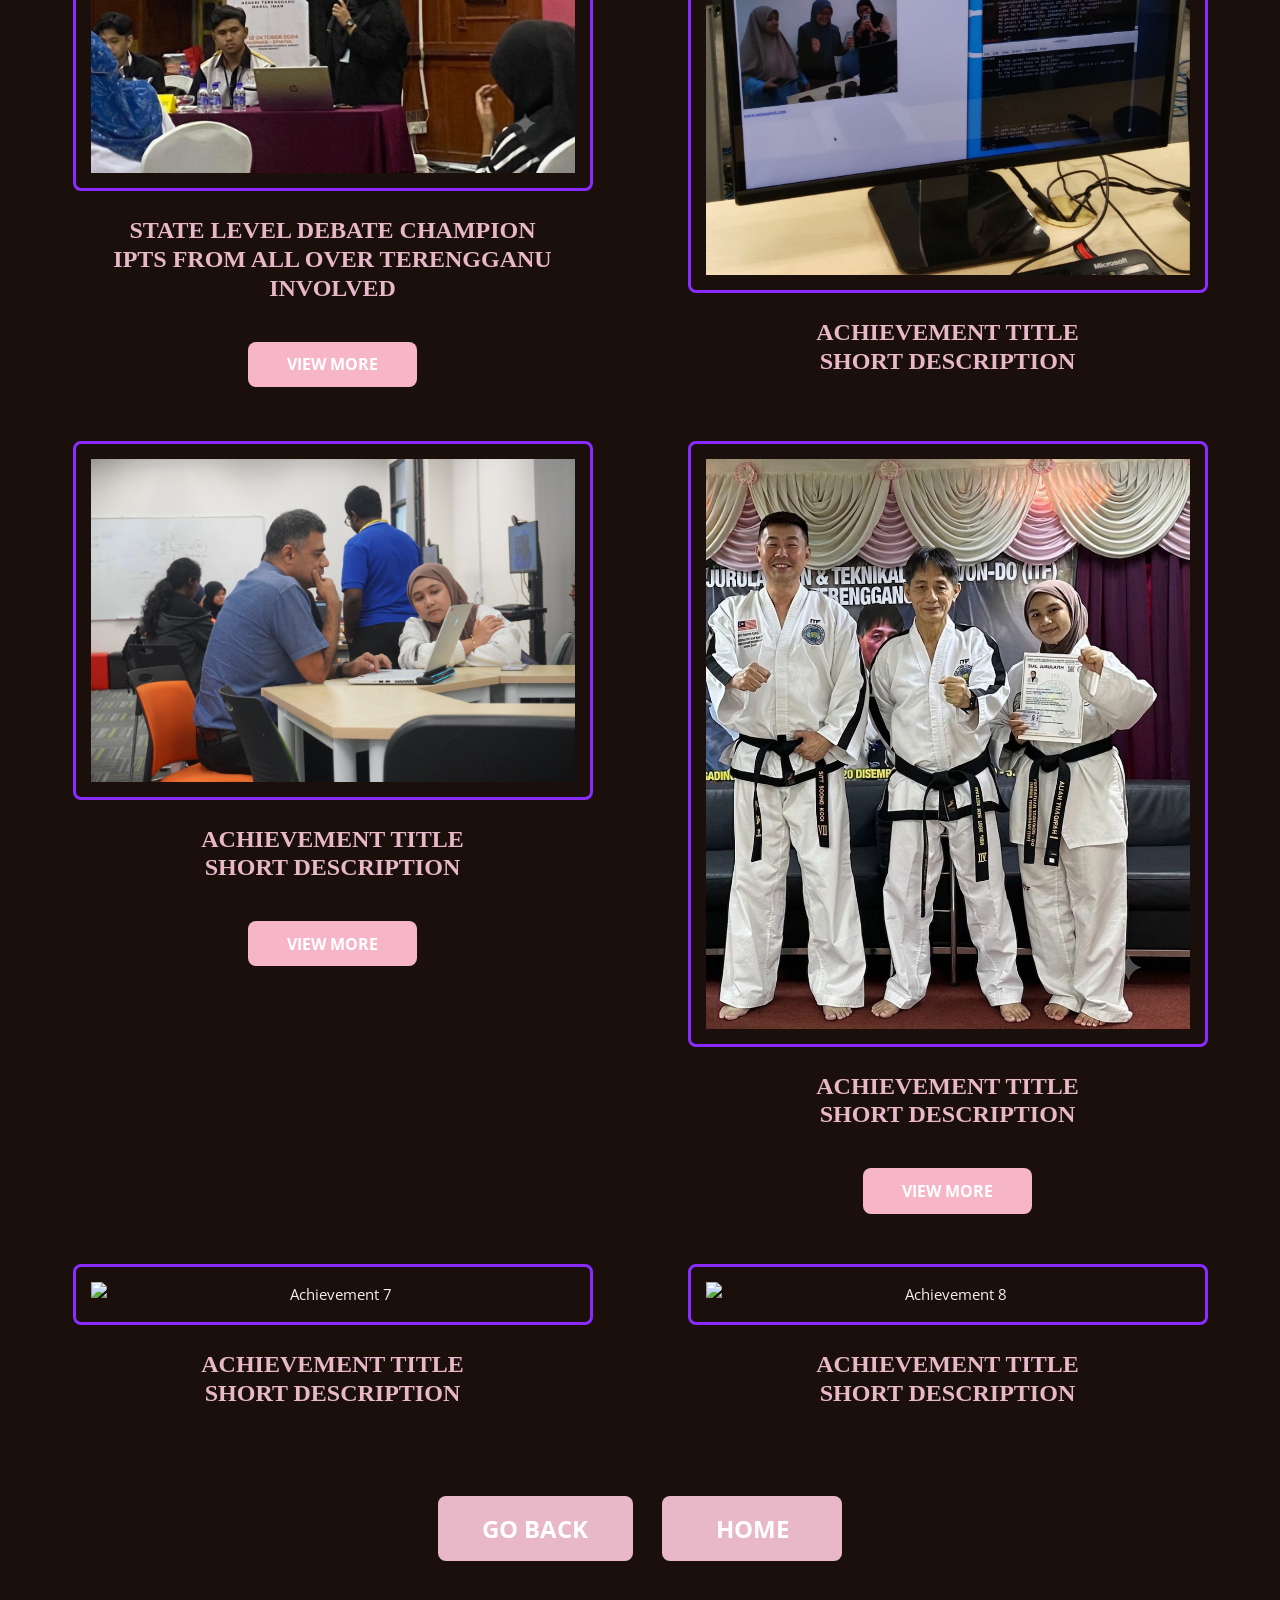
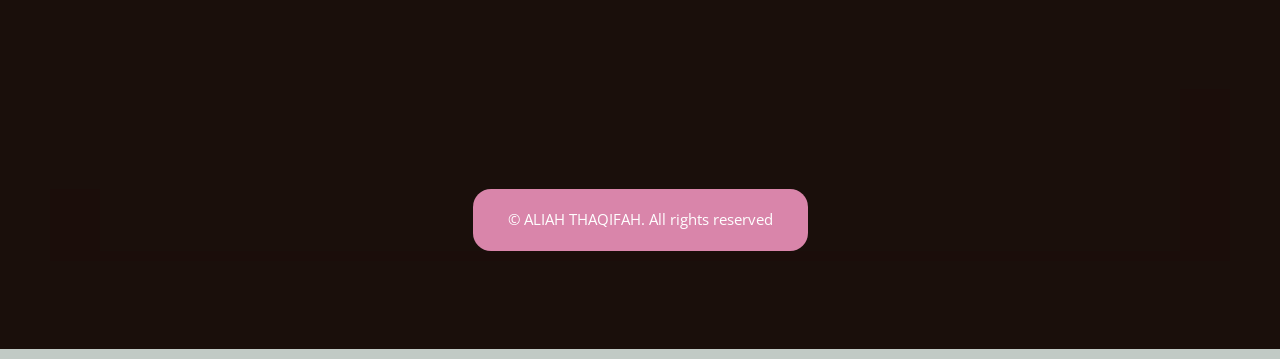
==== commit fb13a24f: "Update achievement page" ====
--- a/Achievement.html
+++ b/Achievement.html
@@ -78,8 +78,8 @@
 			<img src="images/achievement1.jpg" alt="Achievement 1">
 
 			<h3 class="season-title">
-				Achievement Title<br>
-				Short Description
+				matriculation student<br>
+				representative committee
 			</h3>
 
 			<button type="button" class="view-more-btn" onclick="openAchievementModal('achievementModal1')">
@@ -106,8 +106,8 @@
 	<img src="images/achievement9.png" alt="Achievement 3">
 
 	<h3 class="season-title">
-		Achievement Title<br>
-		Short Description
+		State level debate champion<br>
+        IPTs from all over Terengganu involved
 	</h3>
 
 	<button type="button" class="view-more-btn" onclick="openAchievementModal('achievementModal3')">
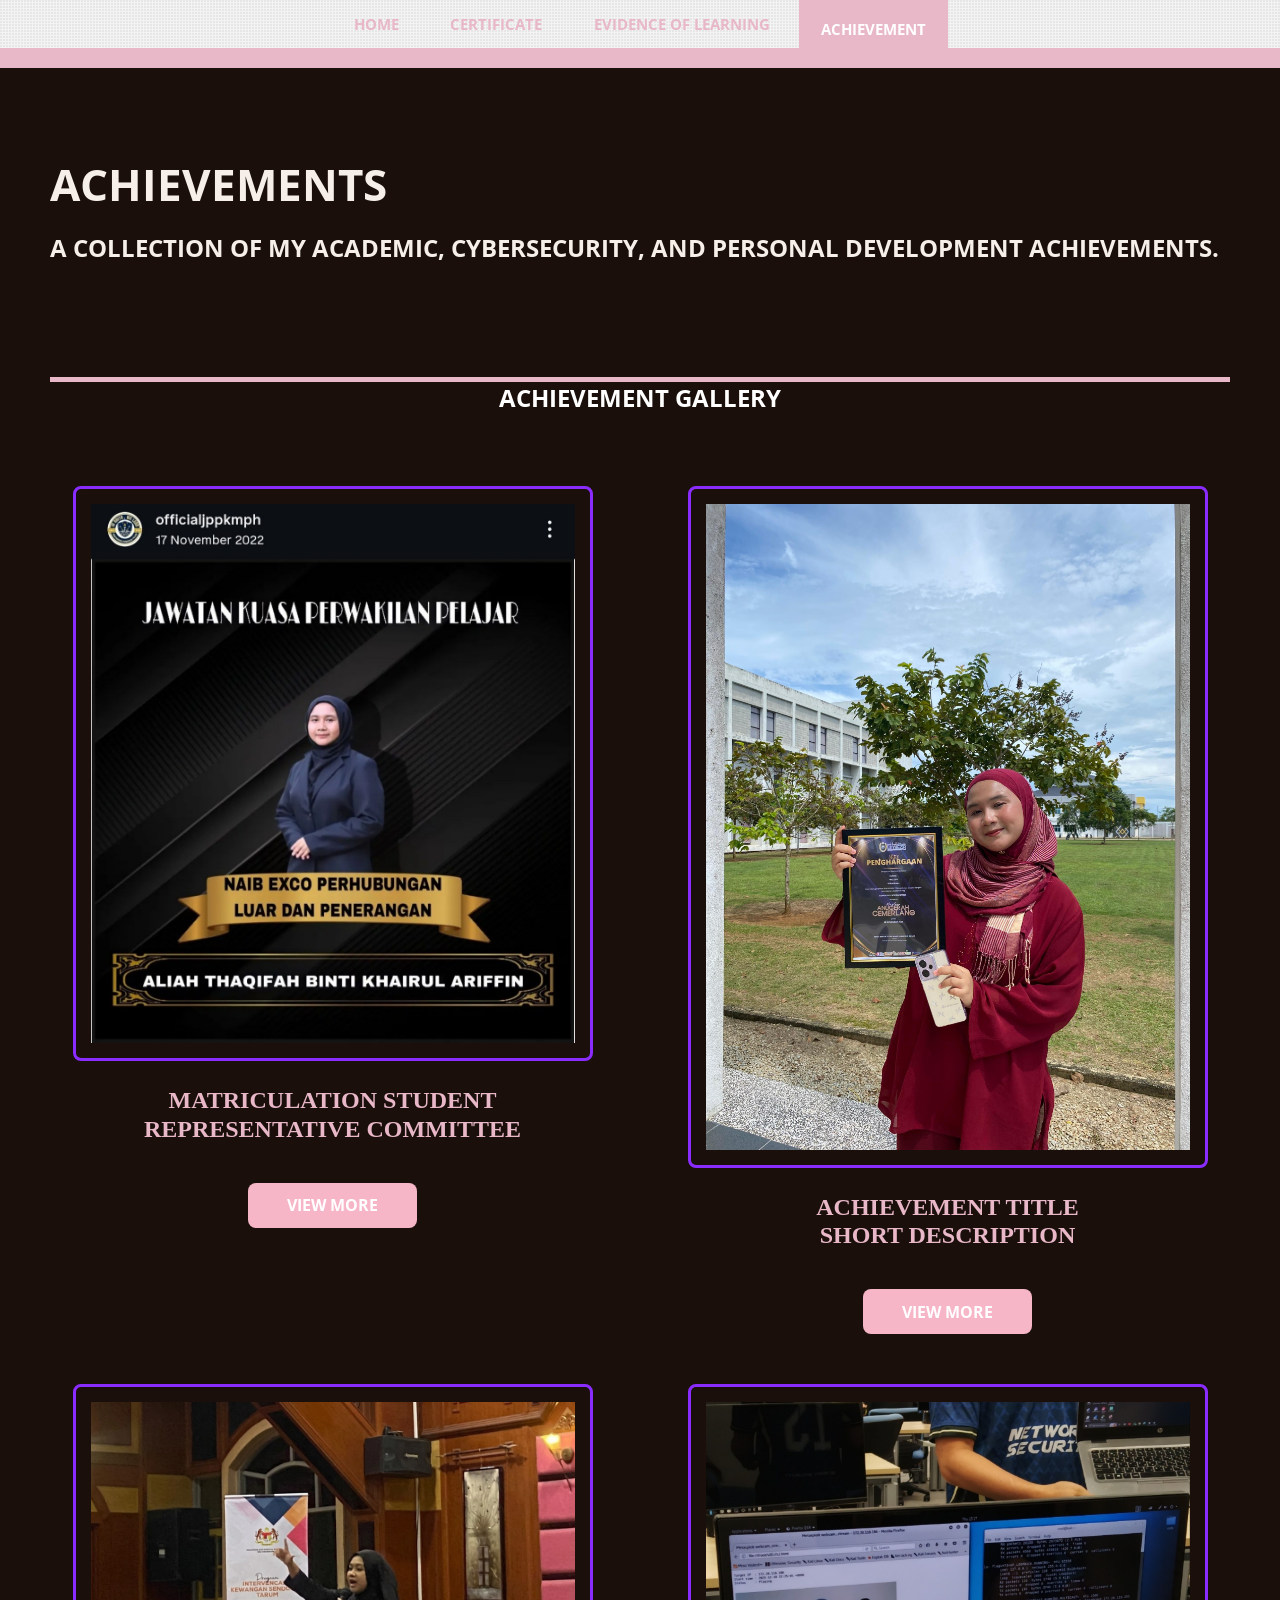
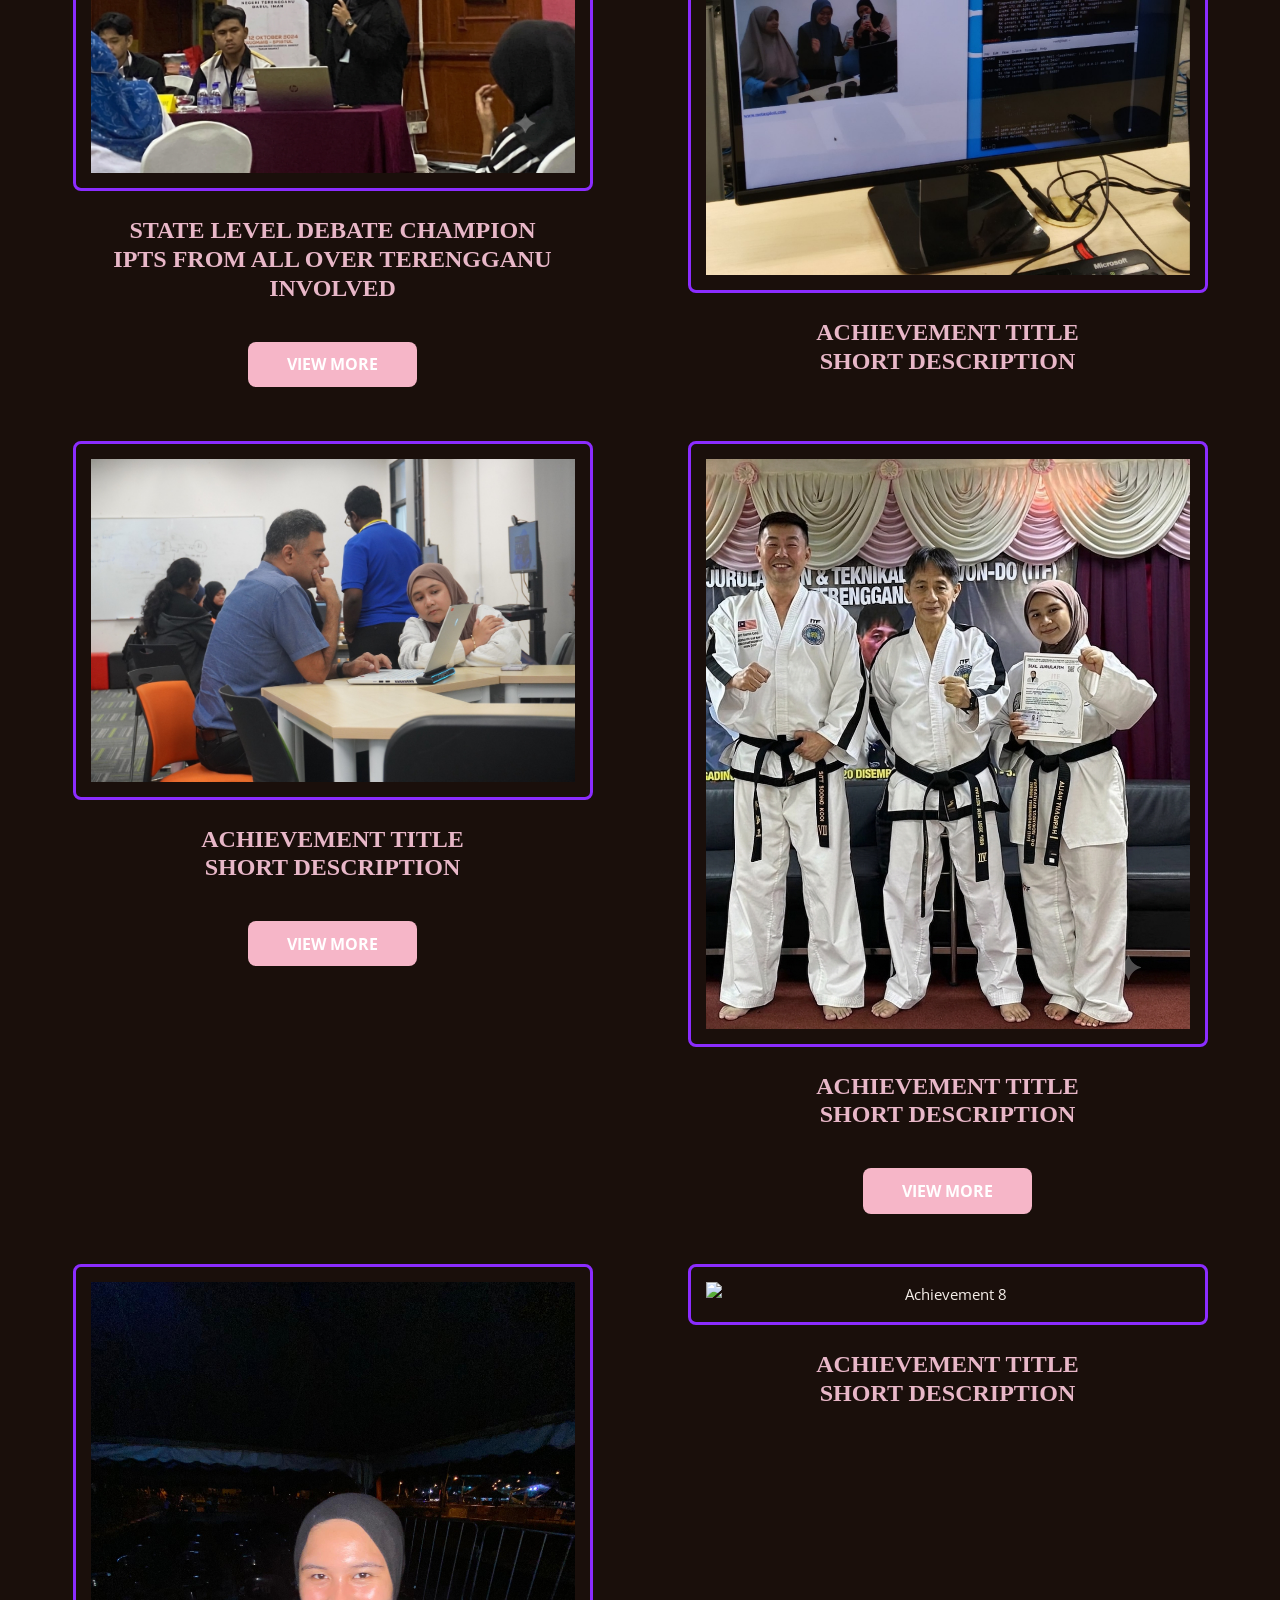
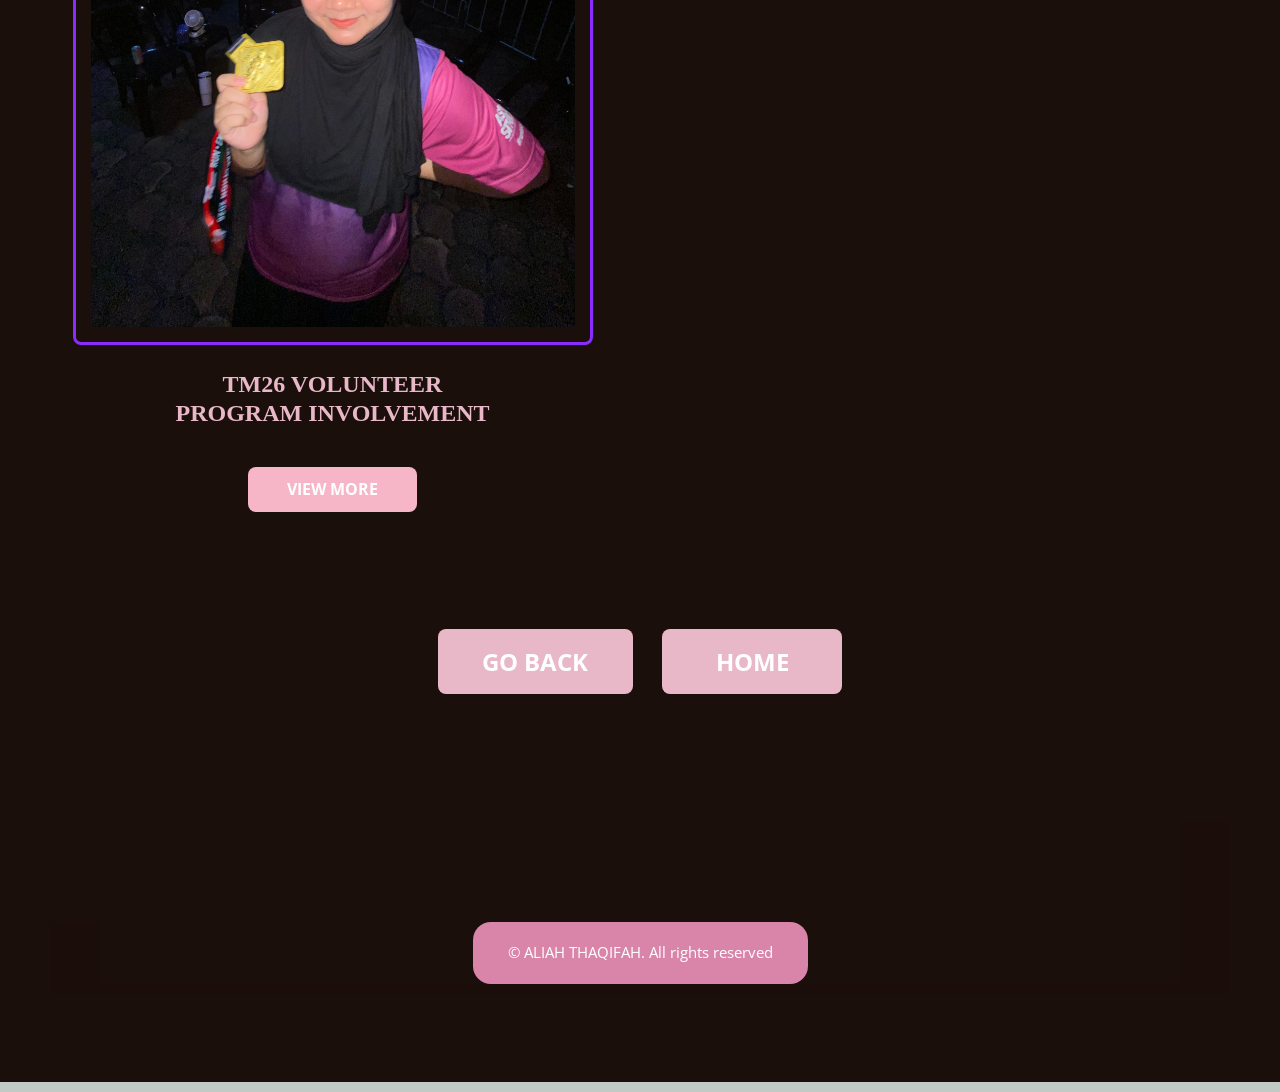
==== commit 141ac6bb: "Update portfolio pages and images" ====
--- a/Achievement.html
+++ b/Achievement.html
@@ -154,14 +154,18 @@
 </section>
 
 		<!-- Achievement 7 -->
-		<section class="cert-card">
-			<img src="images/achievement0.jpg" alt="Achievement 7">
-
-			<h3 class="season-title">
-				Achievement Title<br>
-				Short Description
-			</h3>
-		</section>
+<section class="cert-card">
+	<img src="images/vol1-TM26.jpg" alt="TM26 Volunteer Achievement">
+
+	<h3 class="season-title">
+		TM26 Volunteer<br>
+		Program Involvement
+	</h3>
+
+	<button type="button" class="view-more-btn" onclick="openAchievementModal('achievementModal7')">
+		View More
+	</button>
+</section>
 
 		<!-- Achievement 8 -->
 		<section class="cert-card">
@@ -264,6 +268,19 @@
 		<div class="achievement-popup-grid">
 			<img src="images/achievement17.jpg" alt="Achievement Photo 1">
 			<img src="images/achievement18.jpg" alt="Achievement Photo 2">
+		</div>
+	</div>
+</div>
+        <!-- Achievement Popup Modal 7 -->
+<div id="achievementModal7" class="achievement-modal">
+	<div class="achievement-modal-content">
+		<span class="achievement-close" onclick="closeAchievementModal('achievementModal7')">&times;</span>
+
+		<h2>Achievement Gallery</h2>
+
+		<div class="achievement-popup-grid">
+			<img src="images/vol2-TM26.jpg" alt="TM26 Volunteer Photo 1">
+			<img src="images/vol3-TM26.jpg" alt="TM26 Volunteer Photo 2">
 		</div>
 	</div>
 </div>
--- a/assets/css/main.css
+++ b/assets/css/main.css
@@ -5114,17 +5114,14 @@
 	margin-bottom: 2em;
 }
 
-.achievement-bottom-buttons li {
-	list-style: none;
-}
 .achievement-button-wrapper {
 	width: 100%;
 	display: flex;
 	justify-content: center;
 	align-items: center;
 	gap: 2em;
-	margin-top: 5em;
-	margin-bottom: 2em;
+	margin-top: 8em;
+	margin-bottom: 3em;
 	clear: both;
 }
 
@@ -5149,4 +5146,528 @@
 .view-more-btn:hover {
 	background: #ffffff;
 	color: #1b0d09;
+}
+/* Home Cover Page */
+.portfolio-cover {
+	background: #1b0d09;
+	padding: 4em 2em 5em 2em;
+	min-height: 100vh;
+	display: flex;
+	align-items: center;
+}
+
+.cover-container {
+	width: 100%;
+	max-width: 1350px;
+	margin: 0 auto;
+	display: grid;
+	grid-template-columns: 1fr 1fr;
+	gap: 4em;
+	align-items: center;
+}
+
+.cover-left {
+	text-align: center;
+}
+
+.portfolio-label {
+	font-family: Georgia, serif;
+	font-size: 3.2em;
+	font-weight: bold;
+	color: #fff8f2;
+	letter-spacing: 2px;
+	margin-bottom: 0.4em;
+	text-align: left;
+}
+
+.photo-frame {
+	background: #111;
+	padding: 1.4em;
+	border: 1px solid #cfc7c2;
+	box-shadow: 30px 25px 0 #9b9490;
+	max-width: 620px;
+	margin: 0 auto;
+}
+
+.profile-photo {
+	width: 100%;
+	display: block;
+	object-fit: cover;
+}
+
+.quote {
+	color: #f6b6c8;
+	font-size: 1em;
+	line-height: 1.6em;
+	margin-top: 2em;
+	max-width: 650px;
+	margin-left: auto;
+	margin-right: auto;
+}
+
+.cover-right {
+	text-align: left;
+	padding-left: 2em;
+}
+
+.cover-right h1 {
+	font-family: Georgia, serif;
+	font-size: 5.7em;
+	line-height: 1.15em;
+	color: #fff8f2;
+	margin-bottom: 0.5em;
+	letter-spacing: 4px;
+}
+
+.cover-right h2,
+.cover-right h3 {
+	color: #ffffff;
+	text-transform: uppercase;
+	font-weight: bold;
+	letter-spacing: 1px;
+	margin-bottom: 0.4em;
+}
+
+.cover-right h2 {
+	font-size: 1.6em;
+}
+
+.cover-right h3 {
+	font-size: 1.5em;
+	margin-top: 1.7em;
+}
+
+.cover-right .course {
+	color: #ffffff;
+	font-size: 1.2em;
+	margin-bottom: 1.2em;
+}
+
+.contact-list {
+	margin-top: 1.5em;
+	margin-bottom: 2em;
+}
+
+.contact-list p {
+	color: #ffffff;
+	font-size: 1.1em;
+	margin: 0.7em 0;
+}
+
+.view-btn {
+	background: #f6b6c8 !important;
+	color: #ffffff !important;
+	border-radius: 8px;
+}
+
+/* Phone view */
+@media screen and (max-width: 980px) {
+	.cover-container {
+		grid-template-columns: 1fr;
+		text-align: center;
+	}
+
+	.cover-right {
+		text-align: center;
+		padding-left: 0;
+	}
+
+	.portfolio-label {
+		text-align: center;
+	}
+
+	.cover-right h1 {
+		font-size: 3.8em;
+	}
+}
+/* RESTORE HOMEPAGE COVER */
+#banner.portfolio-cover {
+	background: #1b0d09;
+	padding: 4em 2em 5em 2em;
+	min-height: 100vh;
+	display: flex;
+	align-items: center;
+	justify-content: center;
+}
+
+#banner .cover-container {
+	width: 100%;
+	max-width: 1250px;
+	margin: 0 auto;
+	display: grid;
+	grid-template-columns: 48% 52%;
+	gap: 4em;
+	align-items: center;
+}
+
+#banner .cover-left {
+	text-align: center;
+}
+
+#banner .portfolio-label {
+	font-family: Georgia, serif;
+	font-size: 3em;
+	font-weight: bold;
+	color: #fff8f2;
+	letter-spacing: 2px;
+	margin: 0 0 0.6em 0;
+	text-align: left;
+	line-height: 1;
+	white-space: nowrap;
+}
+
+#banner .photo-frame {
+	background: #111;
+	padding: 1.2em;
+	border: 1px solid #d8d0cc;
+	box-shadow: 28px 25px 0 #9b9490;
+	max-width: 560px;
+	margin: 0 auto;
+}
+
+#banner .profile-photo {
+	width: 100%;
+	display: block;
+	height: auto;
+}
+
+#banner .quote {
+	color: #f6b6c8;
+	font-size: 0.95em;
+	line-height: 1.6em;
+	margin-top: 2em;
+	max-width: 560px;
+	margin-left: auto;
+	margin-right: auto;
+	text-align: center;
+}
+
+#banner .cover-right {
+	text-align: left;
+	padding-left: 1em;
+}
+
+#banner .cover-right h1 {
+	font-family: Georgia, serif;
+	font-size: 4.8em;
+	line-height: 1.15em;
+	color: #fff8f2;
+	margin: 0 0 0.6em 0;
+	letter-spacing: 4px;
+	text-align: left;
+}
+
+#banner .cover-right h2 {
+	color: #ffffff;
+	text-transform: uppercase;
+	font-size: 1.4em;
+	line-height: 1.4em;
+	margin-bottom: 0.3em;
+}
+
+#banner .cover-right h3 {
+	color: #ffffff;
+	text-transform: uppercase;
+	font-size: 1.3em;
+	line-height: 1.4em;
+	margin-top: 1.8em;
+	margin-bottom: 1.2em;
+}
+
+#banner .cover-right .course {
+	color: #ffffff;
+	font-size: 1.1em;
+	margin-bottom: 1em;
+}
+
+#banner .contact-list p {
+	color: #ffffff;
+	font-size: 1.05em;
+	margin: 0.8em 0;
+}
+
+#banner .view-btn {
+	background: #f6b6c8 !important;
+	color: #ffffff !important;
+	border-radius: 8px;
+	margin-top: 1em;
+}
+
+/* Tablet / Phone */
+@media screen and (max-width: 980px) {
+	#banner .cover-container {
+		grid-template-columns: 1fr;
+		gap: 3em;
+	}
+
+	#banner .portfolio-label,
+	#banner .cover-right,
+	#banner .cover-right h1,
+	#banner .cover-right h2,
+	#banner .cover-right h3,
+	#banner .cover-right .course,
+	#banner .contact-list p {
+		text-align: center;
+	}
+
+	#banner .cover-right {
+		padding-left: 0;
+	}
+
+	#banner .cover-right h1 {
+		font-size: 3.5em;
+	}
+
+	#banner .portfolio-label {
+		font-size: 2.5em;
+	}
+}
+/* Bigger homepage profile picture */
+#banner .photo-frame {
+	max-width: 720px !important;
+	width: 90% !important;
+	padding: 1em !important;
+}
+
+#banner .profile-photo {
+	width: 100% !important;
+	height: auto !important;
+	display: block !important;
+}
+/* Align cover text under name to the left */
+#banner .cover-right h2,
+#banner .cover-right h3,
+#banner .cover-right .course,
+#banner .contact-list,
+#banner .contact-list p {
+	text-align: left !important;
+	margin-left: 0 !important;
+}
+
+#banner .contact-list {
+	width: fit-content;
+}
+
+#banner .view-btn {
+	display: inline-block !important;
+	margin-left: 0 !important;
+}
+/* Home bottom next button */
+.home-bottom-button-wrapper {
+	width: 100%;
+	display: flex;
+	justify-content: center;
+	align-items: center;
+	margin-top: 4em;
+	margin-bottom: 3em;
+}
+
+.home-bottom-button-wrapper .button {
+	min-width: 180px;
+	text-align: center;
+}
+/* ================================
+   SOFT MOTION EFFECTS - PORTFOLIO
+   Clean, professional, not too much
+================================ */
+
+/* Smooth page load */
+body.homepage {
+	animation: pageFadeIn 0.8s ease-in-out;
+}
+
+@keyframes pageFadeIn {
+	from {
+		opacity: 0;
+	}
+	to {
+		opacity: 1;
+	}
+}
+
+/* Cover image float motion */
+#banner .photo-frame {
+	animation: softFloat 4s ease-in-out infinite;
+	transition: transform 0.4s ease, box-shadow 0.4s ease;
+}
+
+#banner .photo-frame:hover {
+	transform: translateY(-8px) scale(1.01);
+	box-shadow: 34px 30px 0 #9b9490;
+}
+
+@keyframes softFloat {
+	0% {
+		transform: translateY(0);
+	}
+	50% {
+		transform: translateY(-8px);
+	}
+	100% {
+		transform: translateY(0);
+	}
+}
+
+/* Name and cover text entrance */
+#banner .cover-right h1 {
+	animation: slideInRight 0.9s ease forwards;
+}
+
+#banner .cover-right h2,
+#banner .cover-right .course,
+#banner .cover-right h3,
+#banner .contact-list,
+#banner .view-btn {
+	animation: softRise 0.9s ease forwards;
+}
+
+@keyframes slideInRight {
+	from {
+		opacity: 0;
+		transform: translateX(35px);
+	}
+	to {
+		opacity: 1;
+		transform: translateX(0);
+	}
+}
+
+@keyframes softRise {
+	from {
+		opacity: 0;
+		transform: translateY(25px);
+	}
+	to {
+		opacity: 1;
+		transform: translateY(0);
+	}
+}
+
+/* Button soft hover */
+.view-btn,
+.home-bottom-button-wrapper .button,
+.achievement-button-wrapper .button,
+.view-more-btn {
+	transition: transform 0.25s ease, box-shadow 0.25s ease, background 0.25s ease;
+}
+
+.view-btn:hover,
+.home-bottom-button-wrapper .button:hover,
+.achievement-button-wrapper .button:hover,
+.view-more-btn:hover {
+	transform: translateY(-4px);
+	box-shadow: 0 10px 25px rgba(246, 182, 200, 0.25);
+}
+
+/* Career exploration section */
+.career-exploration,
+.personal-skills-section,
+.soft-skills-section,
+.career-target-section {
+	animation: sectionFadeUp 0.9s ease both;
+}
+
+@keyframes sectionFadeUp {
+	from {
+		opacity: 0;
+		transform: translateY(30px);
+	}
+	to {
+		opacity: 1;
+		transform: translateY(0);
+	}
+}
+
+/* Career image hover */
+.career-img {
+	transition: transform 0.4s ease, filter 0.4s ease;
+}
+
+.career-img:hover {
+	transform: scale(1.03);
+	filter: brightness(1.05);
+}
+
+/* Skill bars fill motion */
+.skill-fill {
+	animation: skillGrow 1.4s ease forwards;
+	transform-origin: left;
+}
+
+@keyframes skillGrow {
+	from {
+		transform: scaleX(0);
+	}
+	to {
+		transform: scaleX(1);
+	}
+}
+
+/* Soft skill cards hover */
+.soft-skill-card,
+.career-content,
+.technical-skills-box {
+	transition: transform 0.3s ease, box-shadow 0.3s ease;
+}
+
+.soft-skill-card:hover,
+.career-content:hover,
+.technical-skills-box:hover {
+	transform: translateY(-6px);
+	box-shadow: 0 12px 28px rgba(246, 182, 200, 0.12);
+}
+
+/* Career tags gentle hover */
+.career-tags span,
+.soc-skill-tags span {
+	transition: transform 0.25s ease, background 0.25s ease;
+}
+
+.career-tags span:hover,
+.soc-skill-tags span:hover {
+	transform: translateY(-3px);
+	background: #f6b6c8;
+	color: #ffffff;
+}
+
+/* Certificate / achievement cards if same CSS used */
+.cert-card {
+	transition: transform 0.35s ease, box-shadow 0.35s ease;
+}
+
+.cert-card:hover {
+	transform: translateY(-8px);
+	box-shadow: 0 14px 30px rgba(246, 182, 200, 0.18);
+}
+
+.cert-card img {
+	transition: transform 0.4s ease, filter 0.4s ease;
+}
+
+.cert-card:hover img {
+	transform: scale(1.02);
+	filter: brightness(1.05);
+}
+
+/* Respect users who prefer reduced motion */
+@media (prefers-reduced-motion: reduce) {
+	* {
+		animation: none !important;
+		transition: none !important;
+	}
+}
+/* Cybersecurity intro profile image size fix */
+.cyber-intro-img {
+	max-width: 520px;
+	margin: 0 auto 2em auto;
+	display: block;
+	border-radius: 14px;
+	overflow: hidden;
+}
+
+.cyber-intro-img img {
+	width: 100%;
+	height: auto;
+	display: block;
+	object-fit: cover;
 }
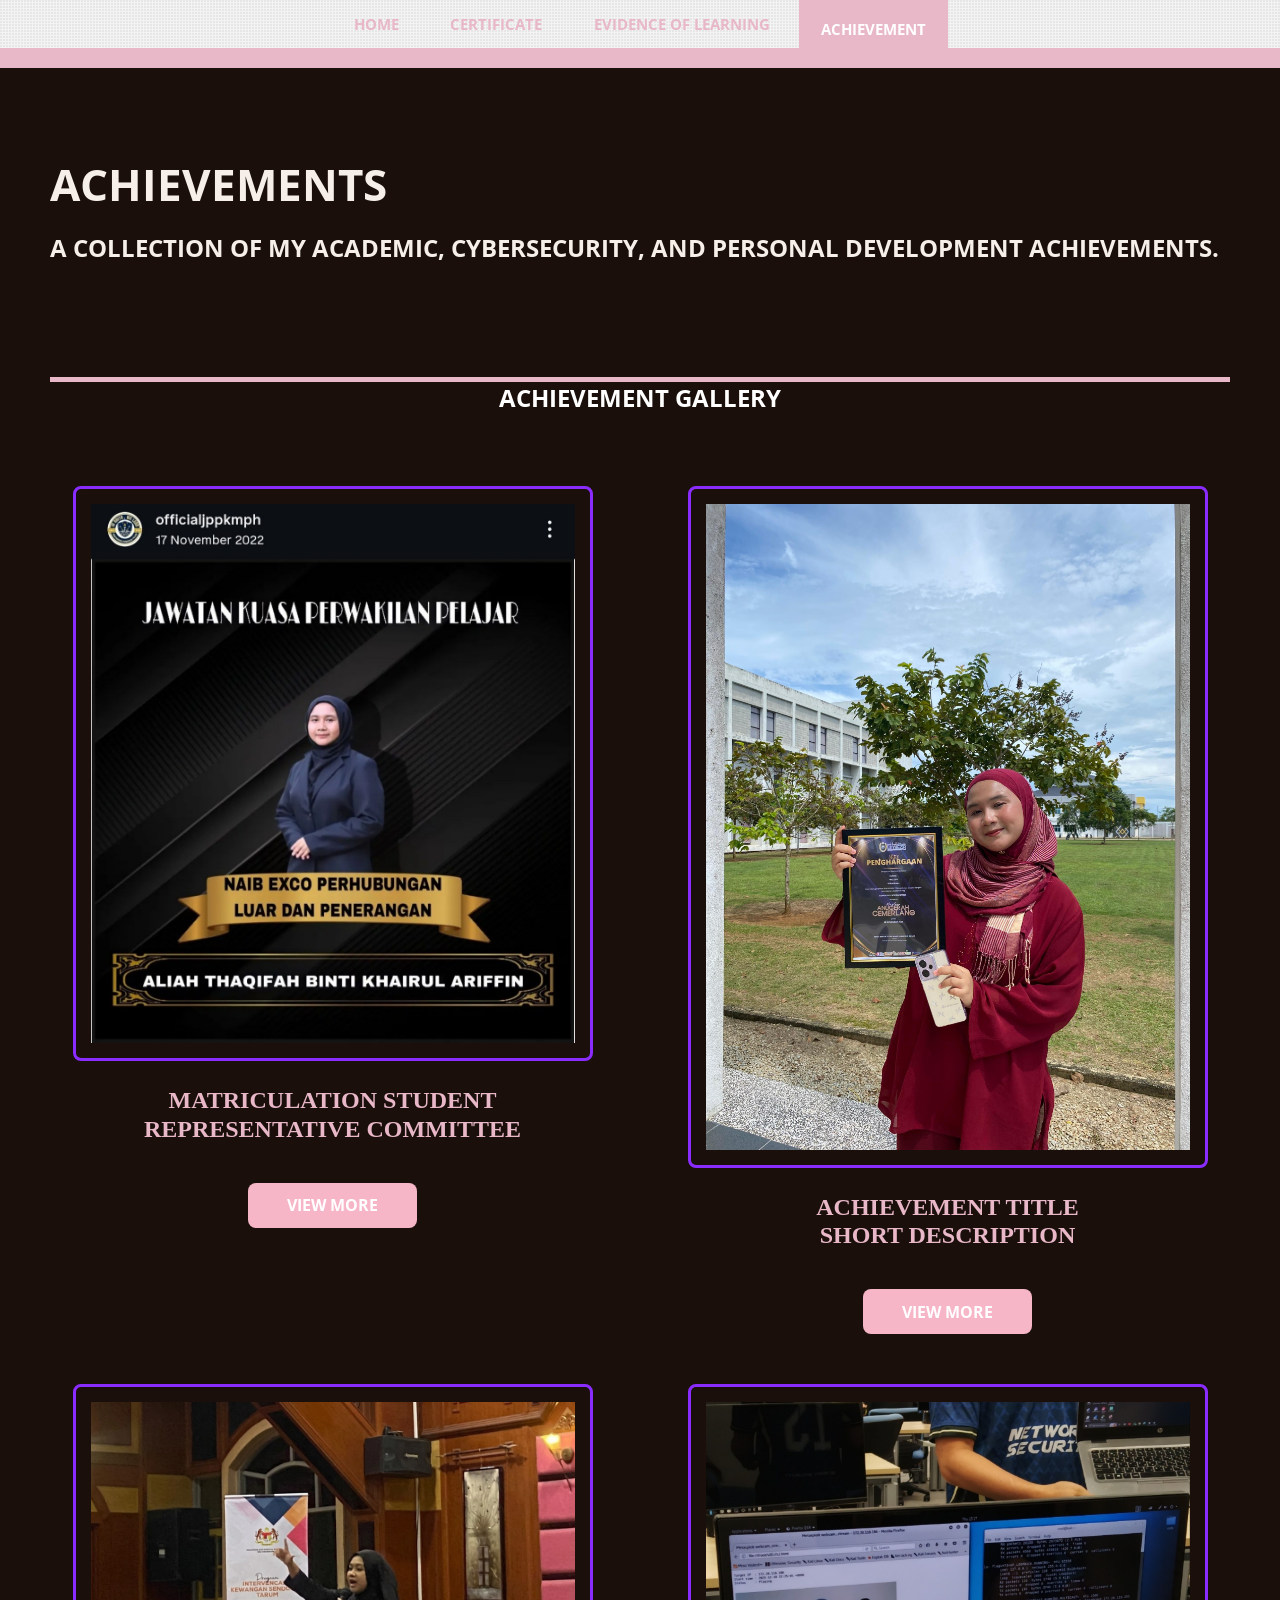
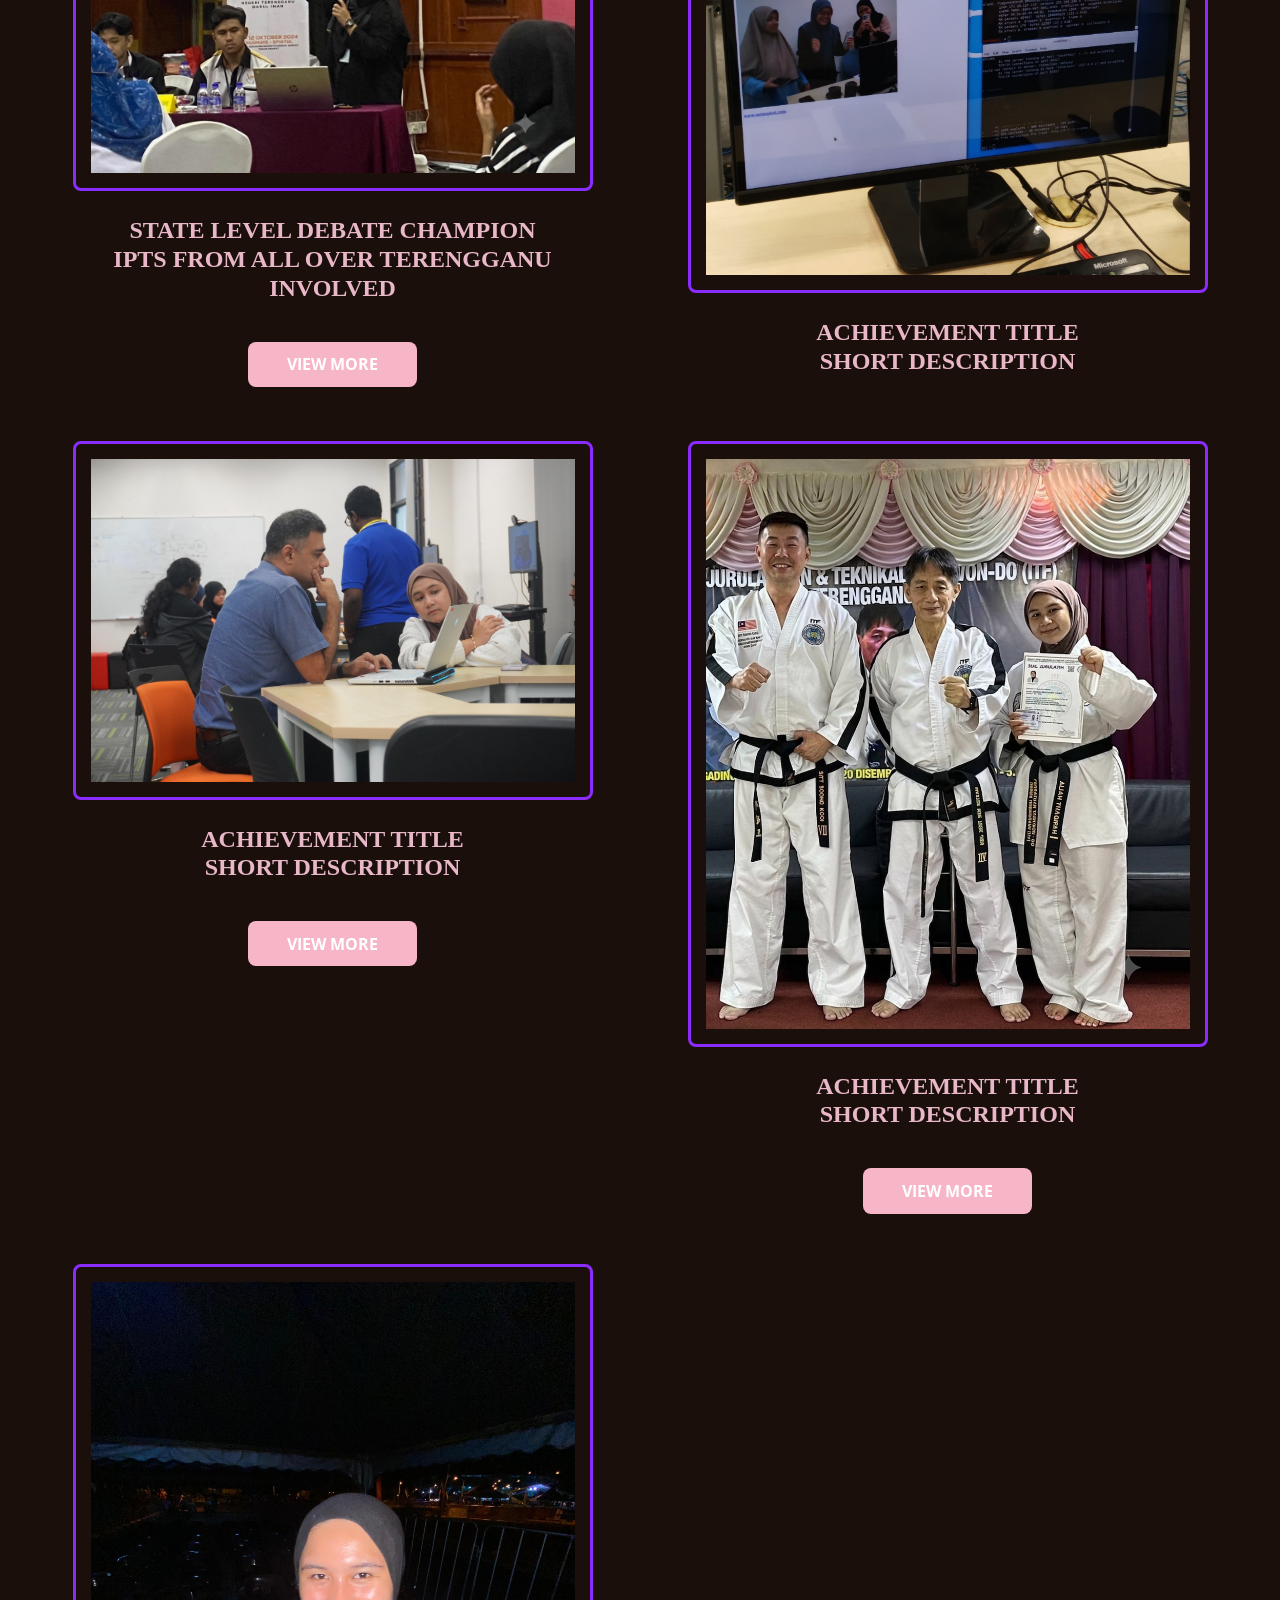
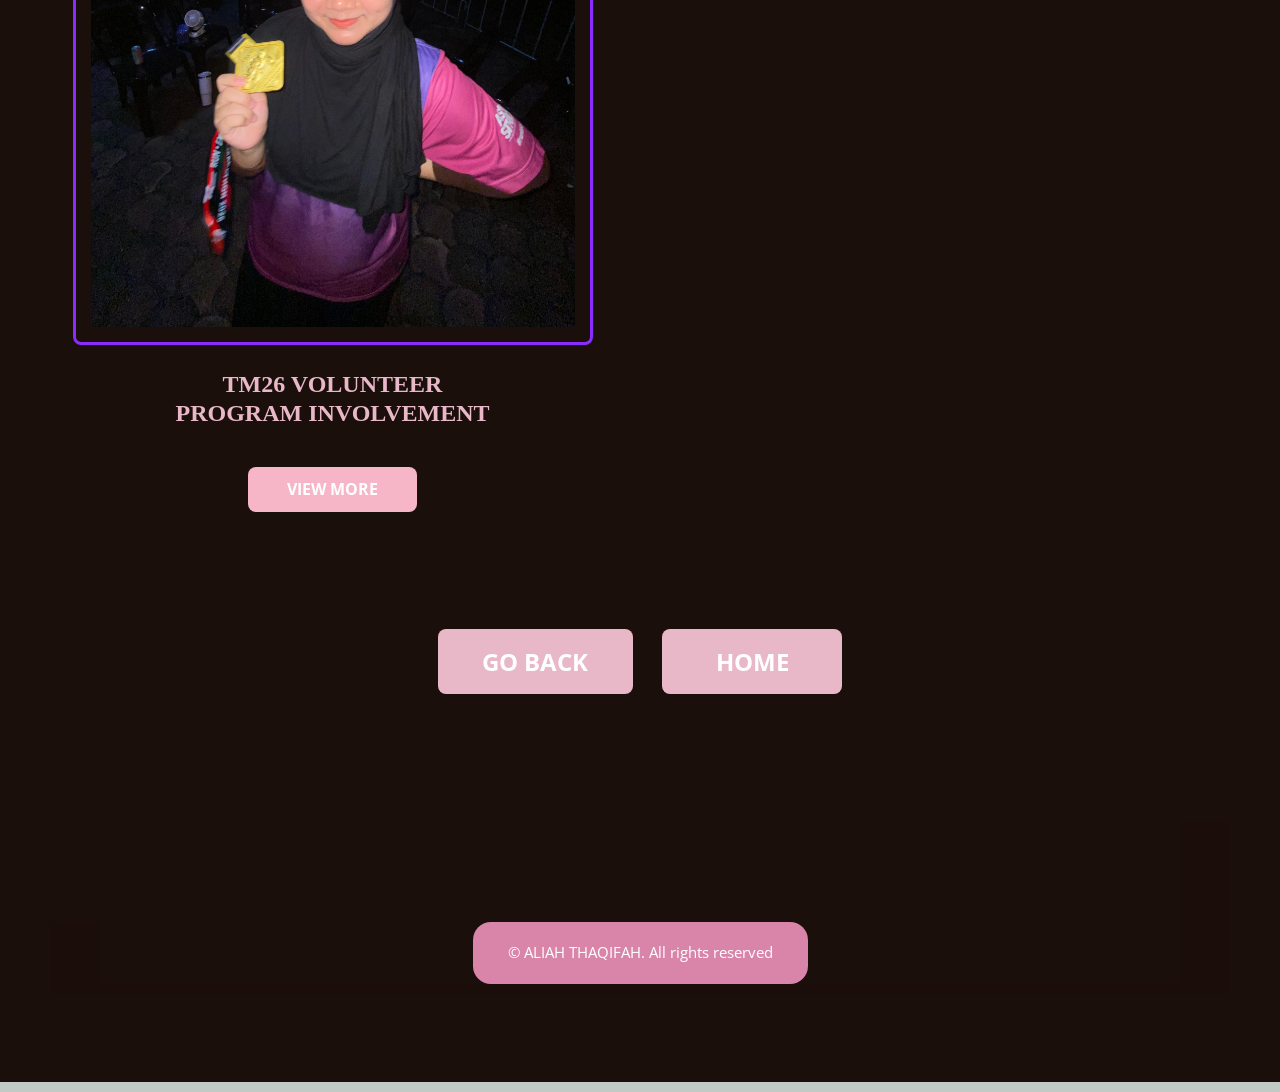
==== commit 097939a8: "Update portfolio pages and assets" ====
--- a/Achievement.html
+++ b/Achievement.html
@@ -167,15 +167,8 @@
 	</button>
 </section>
 
-		<!-- Achievement 8 -->
-		<section class="cert-card">
-			<img src="images/achievement0.jpg" alt="Achievement 8">
-
-			<h3 class="season-title">
-				Achievement Title<br>
-				Short Description
-			</h3>
-		</section>
+
+	
 
 	</div>
 
--- a/assets/css/main.css
+++ b/assets/css/main.css
@@ -5670,4 +5670,52 @@
 	height: auto;
 	display: block;
 	object-fit: cover;
+}
+/* Cisco intro image */
+.cisco-intro-section {
+	text-align: center;
+	margin-top: 2em;
+	margin-bottom: 3em;
+}
+
+.cisco-intro-img {
+	width: 100%;
+	max-width: 300px;
+	border-radius: 16px;
+	border: 3px solid #f6b6c8;
+	box-shadow: 0 12px 28px rgba(246, 182, 200, 0.18);
+	display: block;
+	margin: 0 auto 1.8em auto;
+	object-fit: cover;
+}
+
+.cisco-intro-section p {
+	max-width: 900px;
+	margin: 0 auto;
+	text-align: center;
+	line-height: 1.8em;
+}
+/* Cybersecurity intro image */
+.cyber-intro-section {
+	text-align: center;
+	margin-top: 2em;
+	margin-bottom: 3em;
+}
+
+.cyber-intro-img {
+	width: 100%;
+	max-width: 300px;
+	border-radius: 16px;
+	border: 3px solid #f6b6c8;
+	box-shadow: 0 12px 28px rgba(246, 182, 200, 0.18);
+	display: block;
+	margin: 0 auto 1.8em auto;
+	object-fit: cover;
+}
+
+.cyber-intro-section p {
+	max-width: 900px;
+	margin: 0 auto;
+	text-align: center;
+	line-height: 1.8em;
 }
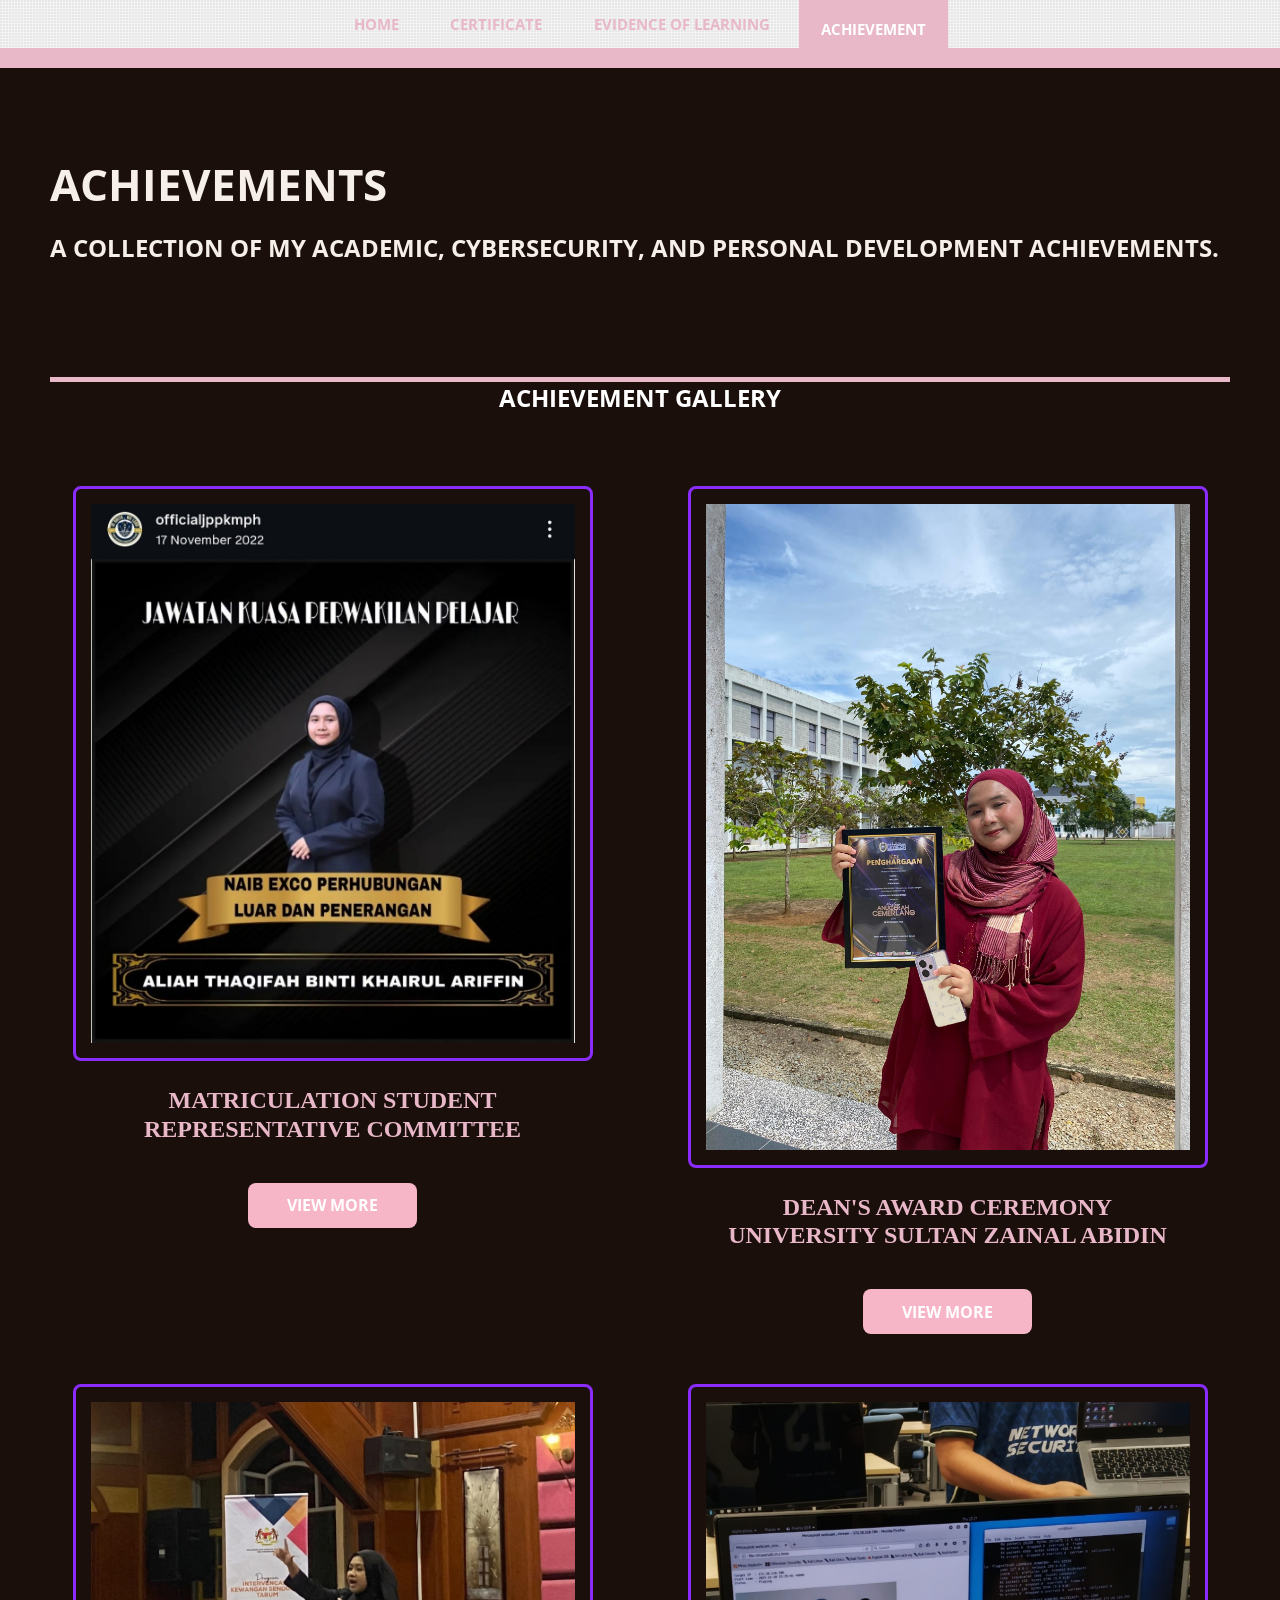
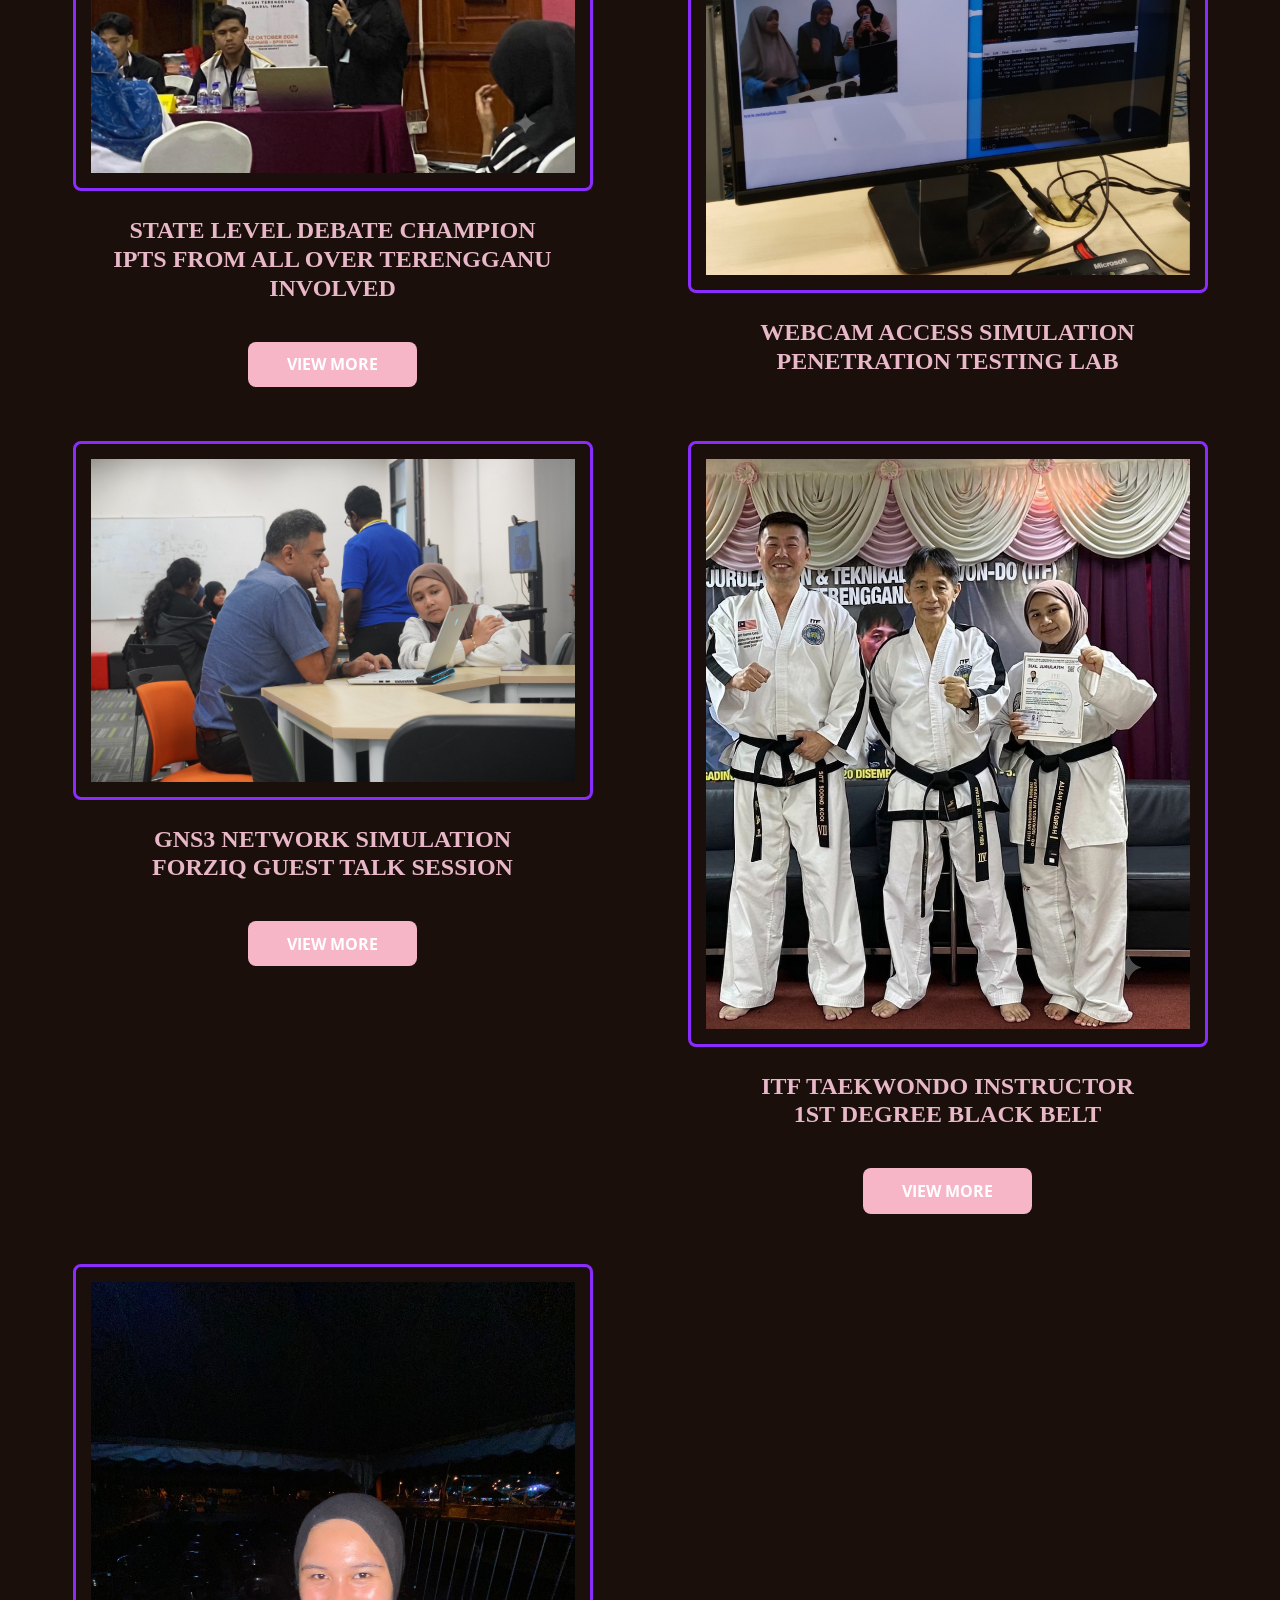
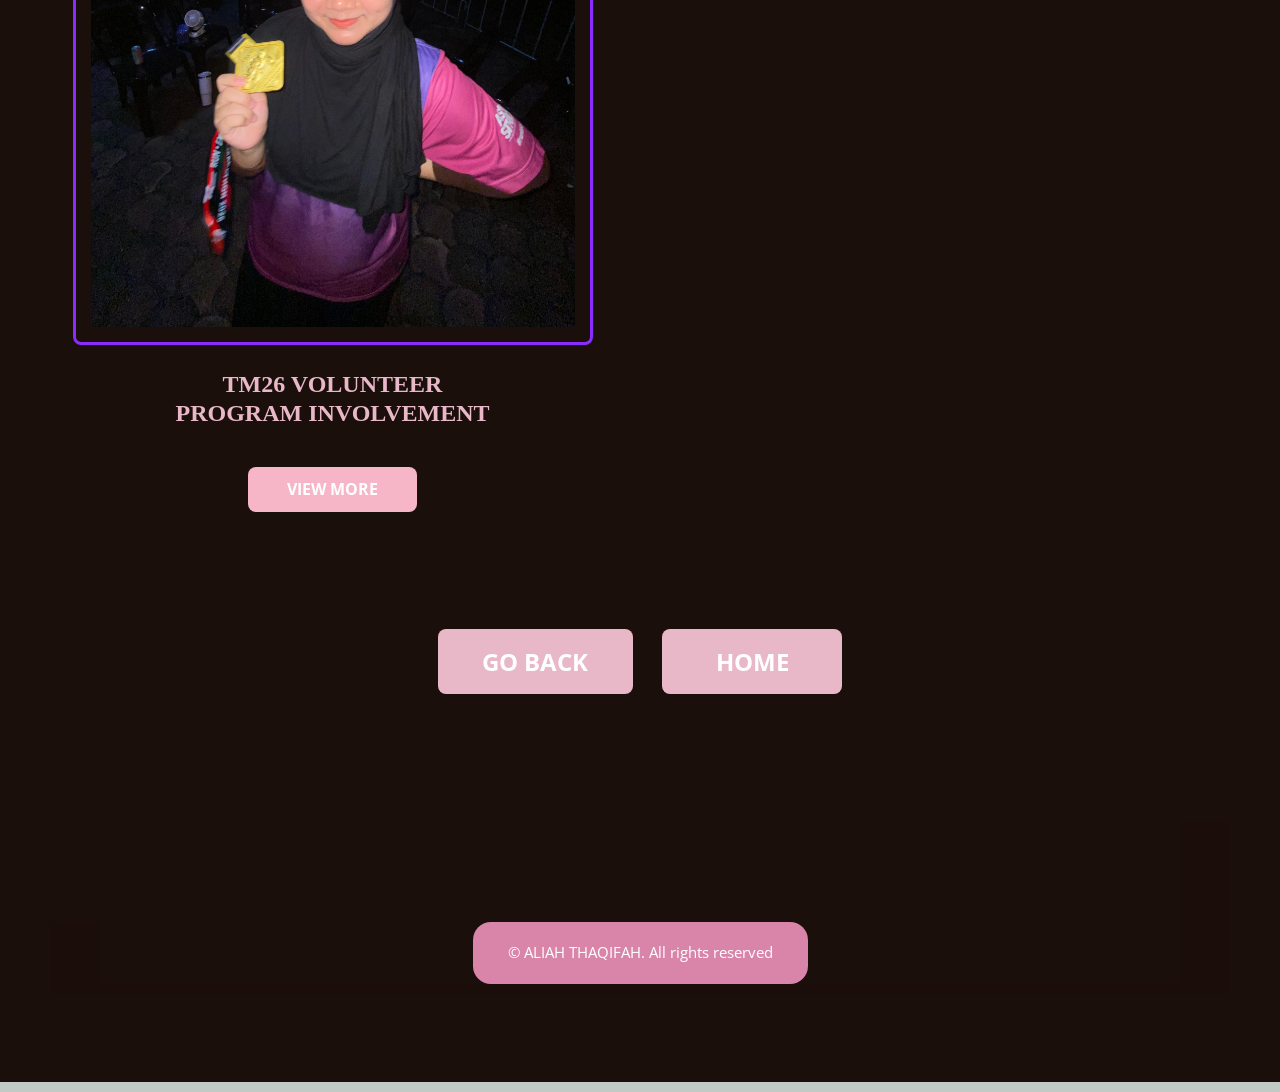
==== commit d9324696: "Update achievement titles" ====
--- a/Achievement.html
+++ b/Achievement.html
@@ -92,8 +92,8 @@
 	<img src="images/achievement4.jpg" alt="Achievement 2">
 
 	<h3 class="season-title">
-		Achievement Title<br>
-		Short Description
+		Dean's Award Ceremony<br>
+		University Sultan Zainal Abidin
 	</h3>
 
 	<button type="button" class="view-more-btn" onclick="openAchievementModal('achievementModal2')">
@@ -120,8 +120,8 @@
 			<img src="images/achievement10.jpg" alt="Achievement 4">
 
 			<h3 class="season-title">
-				Achievement Title<br>
-				Short Description
+				Webcam Access Simulation<br>
+				Penetration Testing Lab
 			</h3>
 		</section>
 
@@ -130,8 +130,8 @@
 	<img src="images/achievement12.jpg" alt="Achievement 5">
 
 	<h3 class="season-title">
-		Achievement Title<br>
-		Short Description
+		GNS3 Network Simulation<br>
+		Forziq Guest Talk Session
 	</h3>
 
 	<button type="button" class="view-more-btn" onclick="openAchievementModal('achievementModal5')">
@@ -144,8 +144,8 @@
 	<img src="images/achievement16.png" alt="Achievement 6">
 
 	<h3 class="season-title">
-		Achievement Title<br>
-		Short Description
+		ITF Taekwondo Instructor<br>
+		1st Degree Black Belt
 	</h3>
 
 	<button type="button" class="view-more-btn" onclick="openAchievementModal('achievementModal6')">
--- a/assets/css/main.css
+++ b/assets/css/main.css
@@ -2096,7 +2096,7 @@
 	form input[type="password"],
 	form select,
 	form textarea {
-		-webkit-appearance: none;
+		
 		display: block;
 		width: 100%;
 		border-radius: 8px;
@@ -5718,4 +5718,209 @@
 	margin: 0 auto;
 	text-align: center;
 	line-height: 1.8em;
+}
+/* ======================================
+   ADVANCED MOTION - EVIDENCE OF LEARNING
+   Clean cybersecurity portfolio motion
+====================================== */
+
+/* Smooth scrolling */
+html {
+	scroll-behavior: smooth;
+}
+
+/* Evidence header entrance */
+.evidence-header {
+	opacity: 0;
+	transform: translateY(35px);
+	animation: evidenceHeaderReveal 0.9s ease forwards;
+}
+
+@keyframes evidenceHeaderReveal {
+	to {
+		opacity: 1;
+		transform: translateY(0);
+	}
+}
+
+/* Section reveal before scroll */
+.evidence-project-section {
+	opacity: 0;
+	transform: translateY(45px);
+	transition: opacity 0.8s ease, transform 0.8s ease;
+}
+
+/* Section reveal after scroll */
+.evidence-project-section.show {
+	opacity: 1;
+	transform: translateY(0);
+}
+
+/* Elegant project section hover */
+.evidence-project-section {
+	position: relative;
+	overflow: hidden;
+}
+
+.evidence-project-section::before {
+	content: "";
+	position: absolute;
+	top: 0;
+	left: -100%;
+	width: 100%;
+	height: 2px;
+	background: linear-gradient(90deg, transparent, #f6b6c8, transparent);
+	transition: left 0.8s ease;
+}
+
+.evidence-project-section:hover::before {
+	left: 100%;
+}
+
+/* Evidence cards advanced hover */
+.evidence-card {
+	transition: transform 0.35s ease, box-shadow 0.35s ease, border 0.35s ease;
+	position: relative;
+	overflow: hidden;
+}
+
+.evidence-card:hover {
+	transform: translateY(-8px);
+	box-shadow: 0 15px 35px rgba(246, 182, 200, 0.18);
+	border-color: #f6b6c8;
+}
+
+.evidence-card::after {
+	content: "";
+	position: absolute;
+	width: 120px;
+	height: 120px;
+	background: rgba(246, 182, 200, 0.12);
+	border-radius: 50%;
+	top: -60px;
+	right: -60px;
+	transition: transform 0.5s ease;
+}
+
+.evidence-card:hover::after {
+	transform: scale(1.8);
+}
+
+/* Card text stays above glow */
+.evidence-card h4,
+.evidence-card p {
+	position: relative;
+	z-index: 1;
+}
+
+/* PDF button shine effect */
+.pdf-btn {
+	position: relative;
+	overflow: hidden;
+	transition: transform 0.3s ease, box-shadow 0.3s ease;
+}
+
+.pdf-btn:hover {
+	transform: translateY(-5px);
+	box-shadow: 0 12px 30px rgba(246, 182, 200, 0.28);
+}
+
+.pdf-btn::before {
+	content: "";
+	position: absolute;
+	top: 0;
+	left: -80%;
+	width: 50%;
+	height: 100%;
+	background: linear-gradient(
+		120deg,
+		transparent,
+		rgba(255, 255, 255, 0.45),
+		transparent
+	);
+	transform: skewX(-20deg);
+}
+
+.pdf-btn:hover::before {
+	animation: pdfShine 0.8s ease;
+}
+
+@keyframes pdfShine {
+	from {
+		left: -80%;
+	}
+	to {
+		left: 130%;
+	}
+}
+
+/* Tool progress bars animation */
+.evidence-tool-fill {
+	transform-origin: left;
+	transform: scaleX(0);
+	animation: toolBarGrow 1.3s ease forwards;
+}
+
+@keyframes toolBarGrow {
+	to {
+		transform: scaleX(1);
+	}
+}
+
+/* Tool items hover */
+.evidence-tool-item {
+	transition: transform 0.3s ease;
+}
+
+.evidence-tool-item:hover {
+	transform: translateX(8px);
+}
+
+/* Tool box soft pulse */
+.evidence-tools-box {
+	transition: box-shadow 0.35s ease, transform 0.35s ease;
+}
+
+.evidence-tools-box:hover {
+	transform: translateY(-4px);
+	box-shadow: 0 14px 32px rgba(246, 182, 200, 0.14);
+}
+
+/* Title row subtle underline motion */
+.evidence-title-row h3 {
+	position: relative;
+	display: inline-block;
+}
+
+.evidence-title-row h3::after {
+	content: "";
+	position: absolute;
+	left: 0;
+	bottom: -8px;
+	width: 0;
+	height: 3px;
+	background: #f6b6c8;
+	transition: width 0.45s ease;
+}
+
+.evidence-project-section:hover .evidence-title-row h3::after {
+	width: 100%;
+}
+
+/* Bottom buttons */
+.actions .button {
+	transition: transform 0.3s ease, box-shadow 0.3s ease;
+}
+
+.actions .button:hover {
+	transform: translateY(-5px);
+	box-shadow: 0 12px 28px rgba(246, 182, 200, 0.22);
+}
+
+/* Disable heavy animation for users who prefer reduced motion */
+@media (prefers-reduced-motion: reduce) {
+	* {
+		animation: none !important;
+		transition: none !important;
+	}
 }
